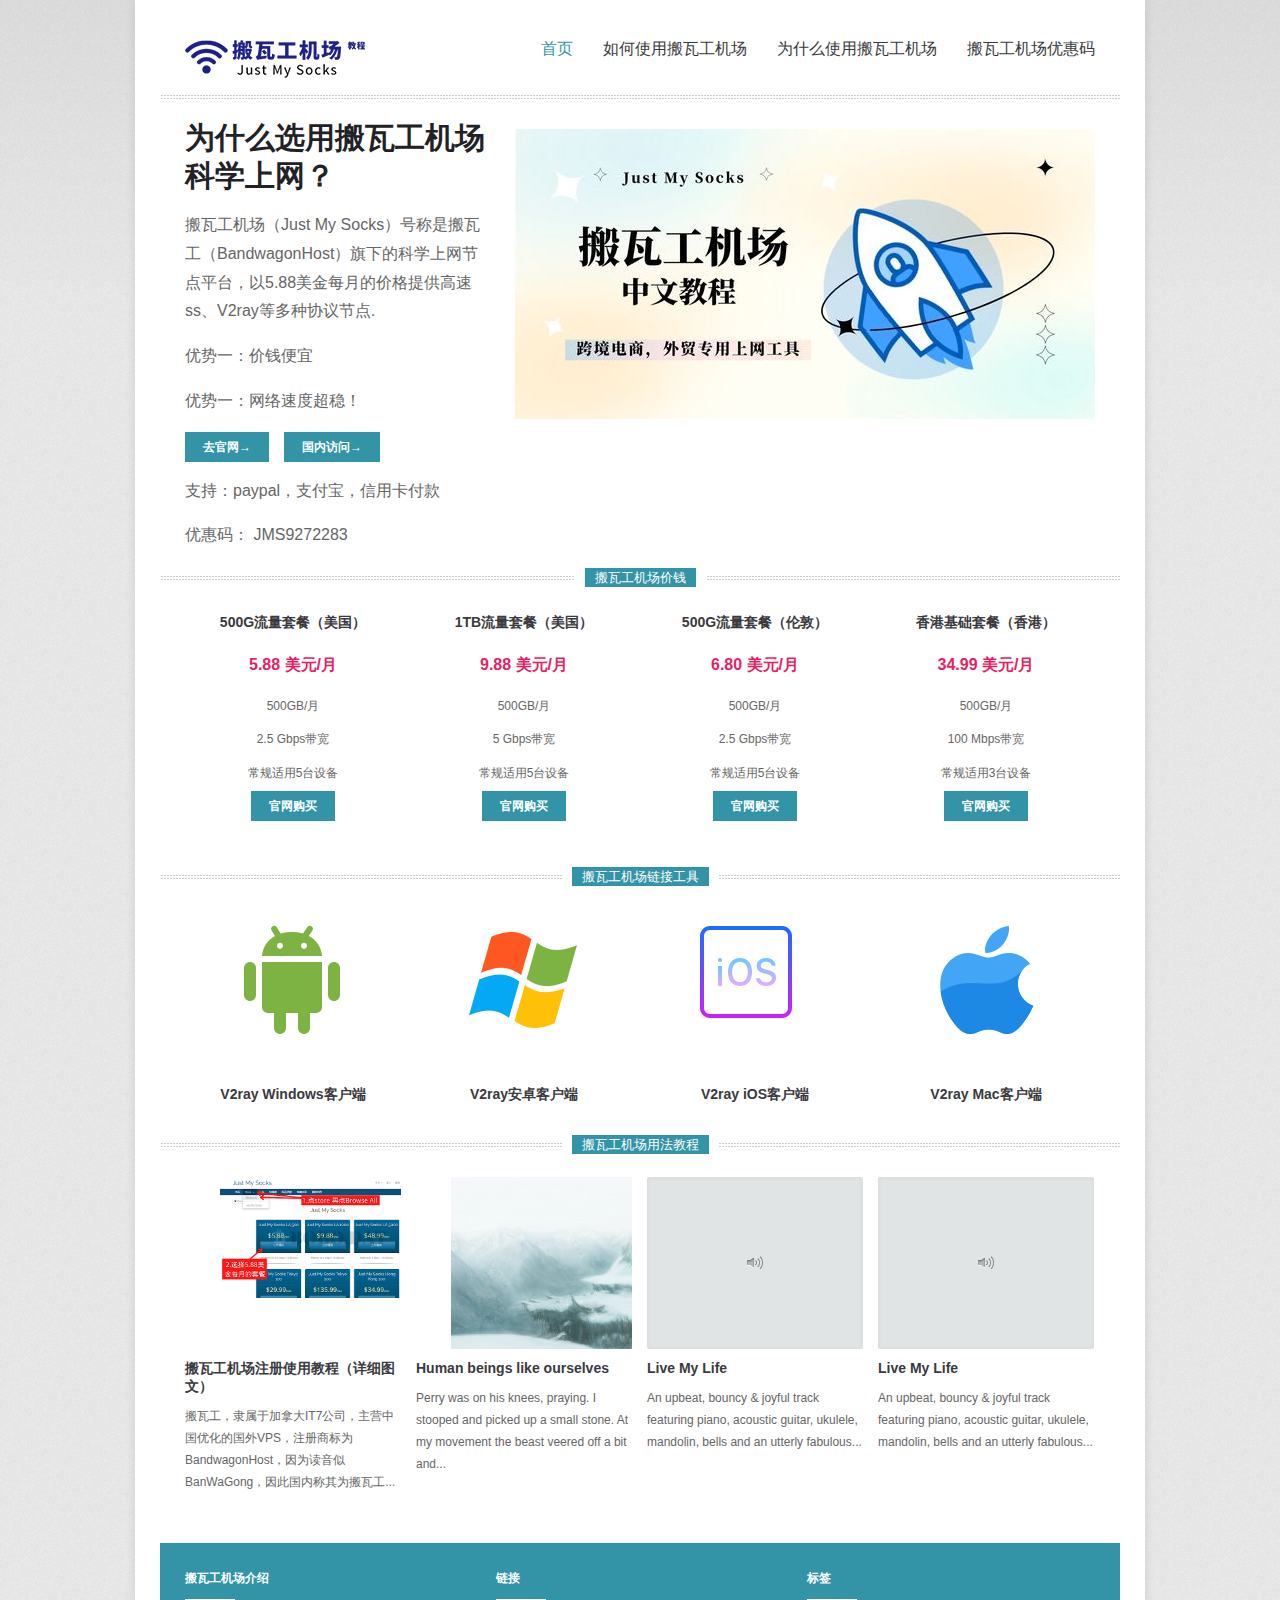
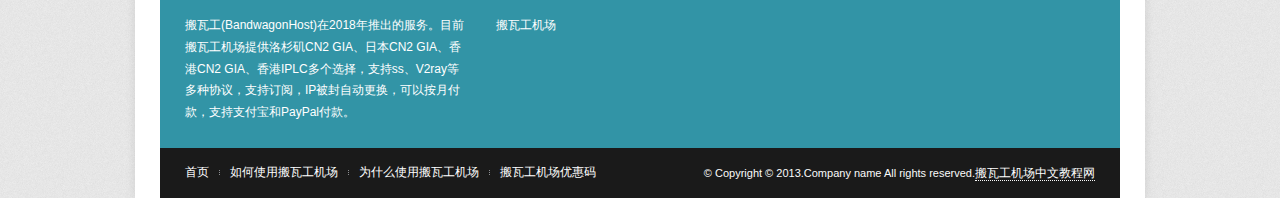
==== index.html @ 92581aaf "new" ====
<!DOCTYPE html>
<html dir="ltr" lang="en-US">

<head>
<meta charset="UTF-8" />
<meta name="viewport" content="width=device-width; initial-scale=1.0">
<title>搬瓦工机场_Just My Socks</title>
<meta name="description" content="搬瓦工机场（Just My Socks）号称是搬瓦工（BandwagonHost）旗下的科学上网节点平台，以5.88美金每月的价格，服务于那些有上外网需求的用户，官网简陋这完全符合搬瓦工的风格." />
<meta name="keywords" content="搬瓦工机场，Just My Socks，搬瓦工，ssr節點，JustMySocks优惠">
<!-- Stylesheet -->
<link rel="stylesheet" type="text/css" media="all" href="css/style.css" />
<link rel="stylesheet" type="text/css" media="all" href="css/responsive.css" />

<script type="text/javascript" src="js/jquery-1.7.2.min.js"></script>
</head>
<body id="body" class="home">

<!-- #site-container -->
<div id="site-container"> 
  
 
  
  <!-- #header -->
  <header id="header" class="clearfix"> 
    <!-- #logo -->
    <div id="logo">
      <h1> <a href="index-2.html"> <img alt="Apollo" src="2012/04/apollo-logo.png"> </a> </h1>
    </div>
    <!-- /#logo --> 
    <!-- #primary-nav -->
    <nav id="primary-nav" role="navigation" class="clearfix">
      <ul id="menu-primary-nav" class="nav sf-menu clearfix">
        <li class="current-menu-item"><a href="index-2.html" >首页</a></li>
        <li><a href="#">如何使用搬瓦工机场</a></li>
        <li><a href="portfolio.html" >为什么使用搬瓦工机场</a></li>
        <li><a href="blog.html" >搬瓦工机场优惠码</a></li>
       
      </ul>
      
    </nav>
    <!-- #primary-nav --> 
    
  </header>
  <!-- /#header --> 
  <!-- #primary -->
  <div id="primary" class="clearfix"> 
    <!-- #content -->
    <section id="content" role="main" class="fullwidth">
      <div id="feature" class="clearfix">
        <div id="callout">
          <h2>为什么选用搬瓦工机场科学上网？</h2>
          <p></p>
          <p>搬瓦工机场（Just My Socks）号称是搬瓦工（BandwagonHost）旗下的科学上网节点平台，以5.88美金每月的价格提供高速ss、V2ray等多种协议节点.</p>
          <p>优势一：价钱便宜</p>
          <p>优势一：网络速度超稳！</p>
          <p><a style=" color: #fff; font-size: 12px; font-weight: bold; padding: 8px 18px; border: none; text-shadow: none; background: #3294a6; " href="https://justmysocks.net/members/aff.php?aff=12212" target="_blank" rel="nofollow noopener">去官网&rarr;</a><a style="margin: 15px; color: #fff; font-size: 12px; font-weight: bold; padding: 8px 18px; border: none; text-shadow: none; background: #3294a6; " href="https://justmysocks2.net/members/aff.php?aff=12212" target="_blank" rel="nofollow noopener">国内访问&rarr;</a></p>
          <p>支持：paypal，支付宝，信用卡付款</p>
          <p>优惠码：  JMS9272283</p>
        </div>
        <div id="hpslider" class="flexslider"> 
          <script type="text/javascript" charset="utf-8">
  jQuery(window).load(function() {
    jQuery('#hpslider').flexslider({
		keyboardNav: false,
		prevText: "&lt;",
		nextText: "&gt;"
	});
  });
</script>
          <ul class="slides">
            <li><img src="2012/04/slider06-600x300.jpg" alt="" /> </li>
            
          </ul>
        </div>
      </div>
      <div id="home-blocks" class="clearfix">
        <h3 class="deco"><span class="outer"><span class="inner">搬瓦工机场价钱</span></span></h3>
        <ul class="clearfix">
          <li style=" text-align: center; ">
            <h3>500G流量套餐（美国）</h3>
            <p style=" text-align: center; color: #e91e63; font-size: 16px; font-weight: 700; ">5.88 美元/月</p>
            <p>500GB/月</p>
            <p>2.5 Gbps带宽</p>
            <p>常规适用5台设备</p>
            <p><a style=" color: #fff; font-size: 12px; font-weight: bold; padding: 8px 18px; border: none; text-shadow: none; background: #3294a6; " href="https://justmysocks2.net/members/aff.php?aff=12212&pid=2" target="_blank" rel="nofollow noopener">官网购买</a></p>
          </li>
          <li style=" text-align: center; ">
            <h3>1TB流量套餐（美国）</h3>
            <p style=" text-align: center; color: #e91e63; font-size: 16px; font-weight: 700; ">9.88 美元/月</p>
            <p>500GB/月</p>
            <p>5 Gbps带宽</p>
            <p>常规适用5台设备</p>
            <p><a style=" color: #fff; font-size: 12px; font-weight: bold; padding: 8px 18px; border: none; text-shadow: none; background: #3294a6; " href="https://justmysocks2.net/members/aff.php?aff=12212&pid=3" target="_blank" rel="nofollow noopener">官网购买</a></p>
          </li>
          <li style=" text-align: center; ">
            <h3>500G流量套餐（伦敦）</h3>
            <p style=" text-align: center; color: #e91e63; font-size: 16px; font-weight: 700; ">6.80 美元/月</p>
            <p>500GB/月</p>
            <p>2.5 Gbps带宽</p>
            <p>常规适用5台设备</p>
            <p><a style=" color: #fff; font-size: 12px; font-weight: bold; padding: 8px 18px; border: none; text-shadow: none; background: #3294a6; " href="https://justmysocks2.net/members/aff.php?aff=12212&pid=12" target="_blank" rel="nofollow noopener">官网购买</a></p>
          </li>
          <li style=" text-align: center; ">
            <h3>香港基础套餐（香港）</h3>
            <p style=" text-align: center; color: #e91e63; font-size: 16px; font-weight: 700; ">34.99 美元/月</p>
            <p>500GB/月</p>
            <p>100 Mbps带宽</p>
            <p>常规适用3台设备</p>
            <p><a style=" color: #fff; font-size: 12px; font-weight: bold; padding: 8px 18px; border: none; text-shadow: none; background: #3294a6; " href="https://justmysocks2.net/members/aff.php?aff=12212&pid=7" target="_blank" rel="nofollow noopener">官网购买</a></p>
          </li>
        </ul>
      </div>
      <div id="home-portfolio" class="clearfix">
        <h3 class="deco"><span class="outer"><span class="inner">搬瓦工机场链接工具</span></span></h3>
        <ul class="clearfix">
          <li class="st_portfolio hentry">
            <div class="entry-thumb"> <a class="overlay" href="https://github.com/2dust/v2rayN/releases" target="_blank" rel="nofollow noopener"> <img src="2012/04/icons8-android-144.png" alt="" />
              <div class="caption"><span>下载</span></div>
              </a> </div>
            <h2 class="entry-title"><a rel="bookmark" href="https://github.com/2dust/v2rayN/releases" target="_blank" rel="nofollow noopener"> V2ray Windows客户端</a></h2>
           
          </li>
          <li class="st_portfolio hentry">
            <div class="entry-thumb"> <a class="overlay" href="https://github.com/2dust/v2rayNG/releases" target="_blank" rel="nofollow noopener"> <img src="2012/04/icons8-windows-144.png" alt="" />
              <div class="caption"><span>下载</span></div>
              </a> </div>
            <h2 class="entry-title"><a rel="bookmark" href="https://github.com/2dust/v2rayNG/releases" target="_blank" rel="nofollow noopener"> V2ray安卓客户端 </a></h2>
           
          </li>
          <li class="st_portfolio hentry">
            <div class="entry-thumb"> <a class="overlay" href="https://apps.apple.com/us/app/shadowrocket/id932747118" target="_blank" rel="nofollow noopener"> <img src="2012/04/icons8-ios-128.png" alt="" />
              <div class="caption"><span>下载</span></div>
              </a> </div>
            <h2 class="entry-title"><a rel="bookmark" href="https://apps.apple.com/us/app/shadowrocket/id932747118" target="_blank" rel="nofollow noopener"> V2ray iOS客户端 </a></h2>
            
          </li>
          <li class="st_portfolio hentry last">
            <div class="entry-thumb"> <a class="overlay" href="https://github.com/yichengchen/clashX/releases" target="_blank" rel="nofollow noopener"> <img src="2012/04/icons8-mac-os-144.png" alt="" />
              <div class="caption"><span>下载</span></div>
              </a> </div>
            <h2 class="entry-title"><a rel="bookmark" href="https://github.com/yichengchen/clashX/releases" target="_blank" rel="nofollow noopener"> V2ray Mac客户端 </a></h2>
            
          </li>
        </ul>
      </div>
      <div id="home-blog" class="clearfix">
        <h3 class="deco"><span class="outer"><span class="inner">搬瓦工机场用法教程</span></span></h3>
        <ul class="clearfix">
          <li class="post format-standard hentry">
            <div class="entry-thumb"> <a class="overlay" href="#"> <img src="2012/04/点store 再点Browse All.png" alt="" />
              
              </a> </div>
            <h2 class="entry-title"><a rel="bookmark" href="#">搬瓦工机场注册使用教程（详细图文） </a></h2>
            <div class="entry-content"> 搬瓦工，隶属于加拿大IT7公司，主营中国优化的国外VPS，注册商标为BandwagonHost，因为读音似BanWaGong，因此国内称其为搬瓦工... </div>
          </li>
          <li class="post format-gallery hentry">
            <div class="entry-thumb"> <a class="overlay" href="#"> <img src="2012/04/snow_environment_concept1-320x320.jpg" alt="" />
             
              </a> </div>
            <h2 class="entry-title"><a rel="bookmark" href="#"> Human beings like ourselves </a></h2>
            <div class="entry-content"> Perry was on his knees, praying. I stooped and picked up a small stone. At my movement the beast veered off a bit and... </div>
          </li>
          <li class="post format-audio hentry">
            <div class="entry-thumb-placeholder audio"> <a class="overlay" href="#">
             
              </a> </div>
            <h2 class="entry-title"><a rel="bookmark" href="#"> Live My Life </a></h2>
            <div class="entry-content"> An upbeat, bouncy &amp; joyful track featuring piano, acoustic guitar, ukulele, mandolin, bells and an utterly fabulous... </div>
          </li>
          <li class="post format-audio hentry">
            <div class="entry-thumb-placeholder audio"> <a class="overlay" href="#">
              
              </a> </div>
            <h2 class="entry-title"><a rel="bookmark" href="#"> Live My Life </a></h2>
            <div class="entry-content"> An upbeat, bouncy &amp; joyful track featuring piano, acoustic guitar, ukulele, mandolin, bells and an utterly fabulous... </div>
          </li>
        </ul>
      </div>
    </section>
    <!-- /#content --> 
  </div>
  <!-- /#primary --> 
  <!-- #footer -->
  <footer id="footer" class="clearfix">
    <div id="footer-widgets" class="clearfix">
      <div class="widget-first widget widget_text">
        <h4>搬瓦工机场介绍</h4>
        <span class="div"></span>
        <div class="textwidget">搬瓦工(BandwagonHost)在2018年推出的服务。目前搬瓦工机场提供洛杉矶CN2 GIA、日本CN2 GIA、香港CN2 GIA、香港IPLC多个选择，支持ss、V2ray等多种协议，支持订阅，IP被封自动更换，可以按月付款，支持支付宝和PayPal付款。
</div>
      </div>
      <div class="widget-2 widget st_tweet_widget">
        <h4>链接</h4>
        <span class="div"></span>
        <ul class="clearfix">
          <li>搬瓦工机场</li>
        </ul>
       
      </div>
      <div class="widget-last widget st_flickr_widget">
        <h4>标签</h4>
        <span class="div"></span>
        <div id="flickr_badge_wrapper" class="clearfix"> 
          <script src="http://www.flickr.com/badge_code_v2.gne?count=8&amp;display=latest&amp;size=s&amp;layout=x&amp;source=user&amp;user=52617155@N08" type="text/javascript"></script> 
        </div>
      </div>
    </div>
  </footer>
  <!-- /#footer --> 
  
  <!-- #footer-bottom -->
  <footer id="footer-bottom" class="clearfix">
    <nav id="footer-nav">
      <ul class="nav-footer">
        <li><a href="index-2.html" >首页</a></li>
        <li><a href="#">如何使用搬瓦工机场</a></li>
        <li><a href="portfolio.html" >为什么使用搬瓦工机场</a></li>
        <li><a href="blog.html" >搬瓦工机场优惠码</a></li>
       
      </ul>
    </nav>
    <div id="copyright">&copy; Copyright &copy; 2013.Company name All rights reserved.<a target="_blank" href="#">搬瓦工机场中文教程网</a></div>
  </footer>
  <!-- /#footer-bottom --> 
  
</div>
<!-- /#container --> 
<script>
		var getElementsByClassName=function(a,b,c){if(document.getElementsByClassName){getElementsByClassName=function(a,b,c){c=c||document;var d=c.getElementsByClassName(a),e=b?new RegExp("\\b"+b+"\\b","i"):null,f=[],g;for(var h=0,i=d.length;h<i;h+=1){g=d[h];if(!e||e.test(g.nodeName)){f.push(g)}}return f}}else if(document.evaluate){getElementsByClassName=function(a,b,c){b=b||"*";c=c||document;var d=a.split(" "),e="",f="http://www.w3.org/1999/xhtml",g=document.documentElement.namespaceURI===f?f:null,h=[],i,j;for(var k=0,l=d.length;k<l;k+=1){e+="[contains(concat(' ', @class, ' '), ' "+d[k]+" ')]"}try{i=document.evaluate(".//"+b+e,c,g,0,null)}catch(m){i=document.evaluate(".//"+b+e,c,null,0,null)}while(j=i.iterateNext()){h.push(j)}return h}}else{getElementsByClassName=function(a,b,c){b=b||"*";c=c||document;var d=a.split(" "),e=[],f=b==="*"&&c.all?c.all:c.getElementsByTagName(b),g,h=[],i;for(var j=0,k=d.length;j<k;j+=1){e.push(new RegExp("(^|\\s)"+d[j]+"(\\s|$)"))}for(var l=0,m=f.length;l<m;l+=1){g=f[l];i=false;for(var n=0,o=e.length;n<o;n+=1){i=e[n].test(g.className);if(!i){break}}if(i){h.push(g)}}return h}}return getElementsByClassName(a,b,c)},
			dropdowns = getElementsByClassName( 'dropdown-menu' );
		for ( i=0; i<dropdowns.length; i++ )
			dropdowns[i].onchange = function(){ if ( this.value != '' ) window.location.href = this.value; }
	</script> 
<script type="text/javascript" src="js/functions.js"></script> 
<script type="text/javascript" src="js/jquery.flexslider-min.js"></script>
<div style="display:none"><script src='http://v7.cnzz.com/stat.php?id=155540&web_id=155540' language='JavaScript' charset='gb2312'></script></div>
</body>
</html>
---- css/style.css ----
/* =Template Colors/Options
-------------------------------------------------------------- */
/* H1 Image Replacement Logo */
#logo h1 {
	background: url("../../../apollo/files/2012/04/apollo-logo.png") no-repeat;
    height: 26px;
    text-indent: -4000px;
    width: 187px;
	padding:0;
	margin:0;}
#logo h1 a {display: block;height: 26px;}
/* Links */
a, a:visited {color:#3294a6;text-decoration:none;}
a:hover, .widget ul a:hover {color:#3294a6;text-decoration:underline;}
/* Theme Color */
#header-top, h3.deco span.inner, #footer, .post-format, #commentform #submit, .flex-direction-nav li a:hover, .overlay .caption span, #portfolio-sort a.active {background: #3294a6;}
.post-format {background-color: #3294a6;}
#portfolio-sort li a, #primary-nav ul li a:hover, #primary-nav ul li:hover, #primary-nav ul li.sfHover a, #primary-nav ul li.current-cat a, #primary-nav ul li.current_page_item a, #primary-nav ul li.current-menu-item a {color:#3294a6 !important;}

/* =Normalize and Reset
-------------------------------------------------------------- */
article,aside,details,figcaption,figure,footer,header,hgroup,nav,section,summary{display:block}
audio,canvas,video{display:inline-block;*display:inline;*zoom:1}
audio:not([controls]){display:none;height:0}
[hidden]{display:none}
html{font-size:100%;-webkit-text-size-adjust:100%;-ms-text-size-adjust:100%}
html,button,input,select,textarea{font-family:sans-serif}
body{margin:0}
a:focus{outline:thin dotted}
a:hover,a:active{outline:0}
h1{font-size:2em;margin:.67em 0}
h2{font-size:1.5em;margin:.83em 0}
h3{font-size:1.17em;margin:1em 0}
h4{font-size:1em;margin:1.33em 0}
h5{font-size:.83em;margin:1.67em 0}
h6{font-size:.75em;margin:2.33em 0}
abbr[title]{border-bottom:1px dotted}
b,strong{font-weight:bold}
blockquote{margin:1em 40px}
dfn{font-style:italic}
mark{background:#ff0;color:#000}
p,pre{margin:1em 0}
pre,code,kbd,samp{font-family:monospace,serif;_font-family:'courier new',monospace;font-size:1em}
pre{white-space:pre;white-space:pre-wrap;word-wrap:break-word}
q{quotes:none}
q:before,q:after{content:'';content:none}
small{font-size:75%}
sub,sup{font-size:75%;line-height:0;position:relative;vertical-align:baseline}
sup{top:-0.5em}
sub{bottom:-0.25em}
dl,menu,ol,ul{margin:1em 0}
dd{margin:0 0 0 40px}
menu,ol,ul{padding:0 0 0 40px}
nav ul,nav ol{list-style:none;list-style-image:none}
img{border:0;-ms-interpolation-mode:bicubic}
svg:not(:root){overflow:hidden}
figure{margin:0}
form{margin:0}
fieldset{border:1px solid #c0c0c0;margin:0 2px;padding:.35em .625em .75em}
legend{border:0;padding:0;white-space:normal;*margin-left:-7px}
button,input,select,textarea{font-size:100%;margin:0;vertical-align:baseline;*vertical-align:middle}
button,input{line-height:normal}
button,input[type="button"],input[type="reset"],input[type="submit"]{cursor:pointer;-webkit-appearance:button;*overflow:visible}
button[disabled],input[disabled]{cursor:default}
input[type="checkbox"],input[type="radio"]{box-sizing:border-box;padding:0;*height:13px;*width:13px}
input[type="search"]{-webkit-appearance:textfield;-moz-box-sizing:content-box;-webkit-box-sizing:content-box;box-sizing:content-box}
input[type="search"]::-webkit-search-decoration,input[type="search"]::-webkit-search-cancel-button{-webkit-appearance:none}
button::-moz-focus-inner,input::-moz-focus-inner{border:0;padding:0}
textarea{overflow:auto;vertical-align:top}
table{border-collapse:collapse;border-spacing:0}
/*	Clearfix */
.clearfix{*zoom:1;}.clearfix:before,.clearfix:after{display:table;content:"";}.clearfix:after{clear:both;}
/*	Responsive Images */
img, object, embed {max-width: 100%;height: auto;}
img {-ms-interpolation-mode: bicubic;}
#map_canvas img, .map_canvas img {max-width: none!important;}
/*	Responsive Video Container  */
.video-container {position: relative;padding-bottom: 56.25%;padding-top: 30px;height: 0;overflow: hidden;}
.video-container iframe, .video-container object, .video-container embed {position: absolute;top: 0;left: 0;width: 100%;height: 100%;}


/* =Responsive Grid
-------------------------------------------------------------- */

.row { width: 100%; max-width: 980px; min-width: 727px; margin: 0 auto 20px; }
.row .row { min-width: 0; }
.column, .columns { margin-left: 4.4%; float: left; min-height: 1px; position: relative; }
.column:first-child, .columns:first-child { margin-left: 0; }
[class*="column"] + [class*="column"]:last-child { float: right; }
[class*="column"] + [class*="column"].end { float: left; }
.row .one { width: 4.3%; }
.row .two { width: 13%; }
.row .three { width: 21.679%; }
.row .four { width: 30.37%; }
.row .five { width: 39.1%; }
.row .six { width: 47.8%; }
.row .seven { width: 56.5%; }
.row .eight { width: 65.2%; }
.row .nine { width: 73.9%; }
.row .ten { width: 82.6%; }
.row .eleven { width: 91.3%; }
.row .twelve { width: 100%; }
.row:before, .row:after, .clearfix:before, .clearfix:after { content:""; display:table; }
.row:after, .clearfix:after { clear: both; }
.row, .clearfix { zoom: 1; }


/* =WordPress Core
-------------------------------------------------------------- */

.alignnone {margin: 5px 20px 20px 0;}
.aligncenter, div.aligncenter {display:block;margin: 5px auto 5px auto;}
.alignright {float:right;margin: 5px 0 20px 20px;}
.alignleft {float:left;margin: 5px 20px 20px 0;}
.aligncenter {display: block;margin: 5px auto 5px auto;}
a img.alignright {float:right;margin: 5px 0 20px 20px;}
a img.alignnone {margin: 5px 20px 20px 0;}
a img.alignleft {float:left;margin: 5px 20px 20px 0;}
a img.aligncenter {display: block;margin-left: auto;margin-right: auto}
.wp-caption {}
.wp-caption a {display:block;line-height: 0;}
.wp-caption.alignnone {margin: 0 0 20px;}
.wp-caption.alignleft {margin: 5px 20px 20px 0;}
.wp-caption.alignright {margin: 5px 0 20px 20px;}
.wp-caption img {
	border: 0 none;
	height: auto;
	margin:0;
	max-width: 100%;
	padding:0;}
.wp-caption p.wp-caption-text {font-size:11px;line-height:17px;margin:0;padding:10px 15px;background:#1a1a1a; color:#fafafa;text-align:center;}
.sticky {}
.gallery-caption {}
.bypostauthor {}


/* =Document Setup
-------------------------------------------------------------- */

html {background: #e6e6e6 url("../images/bg.gif") repeat;}
body {
	font: 400 1em/1.8 Microsoft Yahei,Avenir,Segoe UI,Hiragino Sans GB,STHeiti,Microsoft Sans Serif,WenQuanYi Micro Hei,sans-serif;
	color: #666;
	background: -moz-linear-gradient(top,  rgba(0,0,0,0.05) 0%, rgba(0,0,0,0) 300px);
	background: -webkit-gradient(linear, left top, left bottom, color-stop(0%,rgba(0,0,0,0.05)), color-stop(300px,rgba(0,0,0,0)));
	background: -webkit-linear-gradient(top,  rgba(0,0,0,0.05) 0%,rgba(0,0,0,0) 300px);
	background: -o-linear-gradient(top,  rgba(0,0,0,0.05) 0%,rgba(0,0,0,0) 300px);
	background: -ms-linear-gradient(top,  rgba(0,0,0,0.05) 0%,rgba(0,0,0,0) 300px);
	background: linear-gradient(top,  rgba(0,0,0,0.05) 0%,rgba(0,0,0,0) 300px);}
a {
	text-decoration:none;
	outline:0;
	-webkit-transition-property:background color;
	-webkit-transition-duration:.12s;
	-webkit-transition-timing-function:ease-out;
	-moz-transition-property:background color;
	-moz-transition-duration:.12s;
	-moz-transition-timing-function:ease-out;
	-o-transition-property:background color;
	-o-transition-duration:.12s;
	-o-transition-timing-function:ease-out;
	transition-property:background color;
	transition-duration:.12s;
	transition-timing-function:ease-out;}
a:hover {color:#222;cursor:pointer;}

/*	Headings */
h1, h2, h3, h4, h5, h6 {font-weight:bold; margin: 0 0 10px;	color:#3a3a40;}
.entry-content h1, .entry-content h2, .entry-content h3, .entry-content h4, .entry-content h5, .entry-content h6 {margin: 0 0 20px;}
.entry-content h1 {font-size: 22px;line-height: 28px;}
.entry-content h2 {font-size: 18px;line-height: 26px;}
.entry-content h3 {font-size: 16px;line-height: 26px;}
.entry-content h4 {font-size: 14px;line-height: 24px;}
.entry-content h5 {font-size: 13px;line-height: 22px;}
.entry-content h6 {font-size: 12px;line-height: 20px;}

/*	Page Structure */
#site-container { 
	margin: 0 auto; 
	background:#fff;
	width: 960px;
	padding:0 25px;
	box-shadow:0 0 10px rgba(0,0,0,0.1);}
#content {float:left;width: 670px;margin:0 45px 0 0;}
#content.fullwidth {width:100%;float:none;margin:0;}
#sidebar {float:left;width:195px;font-size:12px;margin:10px 0 0;}
#primary {padding:0 25px;}

/*	Header */
#header {background: url("../images/doubleborder.gif") repeat-x bottom;padding:10px 25px;margin:0 0 20px;}
#header #logo {float:left;padding:25px 0 30px;margin:0 0 -2px;	float:left;}
#header #logo h1 {margin:0;font-size: 32px;}
#header #logo, #header #logo a {
	font-size: 32px;
	color:#1a1a1a;
	text-decoration:none;
	text-transform:uppercase;
	font-weight: bold;
	letter-spacing: -1px;}
#header #logo img {display:block;}
#header-top {
	color:#fff;
	padding:5px 10px;
	font-size:12px;}
#header-top .left {float:left;}
#header-top #social {
	list-style:none;
	margin:0;
	padding:0;	
	float:right;}
#header-top #social li {display: inline-block;margin: 0 1px 0 0;}
#header-top #social a {
	background-image:url("../images/social-sprite.png");
	background-repeat:no-repeat;
	display:block;
	text-indent:-9999px;
	position:relative;
	height:22px;
	width:22px;}
#header-top #social .twitter a {background-position:0 -42px;}
#header-top #social .twitter a:hover {}
#header-top #social .facebook a {background-position:0 -21px;}
#header-top #social .facebook a:hover {}
#header-top #social .google a {background-position:0 -84px;}
#header-top #social .google a:hover {}
#header-top #social .dribbble a {background-position:0 -210px;}
#header-top #social .dribbble a:hover {}
#header-top #social .youtube a {background-position:0 -105px;}
#header-top #social .youtube a:hover {}
#header-top #social .vimeo a {background-position:0 -252px;}
#header-top #social .vimeo a:hover {}
#header-top #social .skype a {background-position:0 -231px;}
#header-top #social .skype a:hover {}
#header-top #social .linkedin a {background-position:0 -189px;}
#header-top #social .linkedin a:hover {}
#header-top #social .rss a {background-position:0 0;}
#header-top #social .rss a:hover {}
#header-top #social .flickr a {background-position:0 -126px;}
#header-top #social .flickr a:hover {}
#header-top #social .behance a {background-position:0 -147px;}
#header-top #social .behance a:hover {}
#header-top #social .forrst a {background-position:0 -168px;}
#header-top #social .forrst a:hover {}

/*	Page Header */
#page-header {background: url("../images/doubleborder.gif") repeat-x bottom; margin:0 0 30px; padding:0 25px 20px; position:relative;}
#page-header h1, #page-header strong {font-size: 26px;margin:0 0 5px;letter-spacing:-1px;color:#262626;}
#page-header p {
	margin:0;
	color: #8C8C8C;
    font-size: 14px;}
#page-header .navigation {float:right;}

/*	Footer */
#footer {
	padding:25px;
	margin:15px 0 0;
	color:#fff;
	font-size:12px;}
#footer a {color:#fff;border-bottom:1px dotted #fff}
#footer a:hover {border-bottom:none;}	
#footer-widgets {list-style:none;padding:0;margin:0 -25px 0 0;}
#footer-widgets .widget {float:left;width:286px;margin:0 25px 0 0;}
#footer-widgets .widget h4 {background:none;color:#fff;border-bottom:none;padding:0;margin: 0 0 10px;}
#footer-widgets .widget .div {
	background:#fff;
	height:1px;
	width:50px;
	display:block;
	margin:0 0 15px;}
#footer-bottom {
	background:#1a1a1a;
	padding:20px 25px;
	margin:0;
	line-height: 10px;
	color:#fafafa;
	font-size:11px;}
#footer-bottom #footer-nav {float:left;}
#footer-nav ul {margin:2px 0 0;padding:0;list-style:none;}
#footer-nav li {
	float:left;
	margin:0 10px 0 0;
	padding:0 10px 0 0;
	border-right: 1px dotted #8c8e91;
	line-height: 5px;}
#footer-nav li:last-child {border-right:none;}
#footer-nav li a {border-bottom:none;color:#fff;}
#footer-bottom a {color:#fff;font-size:12px;border-bottom:1px dotted #fafafa;}
#footer-bottom a:hover {border-bottom:1px solid #fff;text-decoration:none;}
#footer-bottom #copyright {float:right;font-size:11px;}


/* =Navigation & Menus
-------------------------------------------------------------- */

#primary-nav { float:right;margin: 30px 0 0;padding:0;}
#primary-nav ul {list-style: none outside none;margin: 0;padding: 0;}
#primary-nav ul a {
    display: block;
    position: relative;
	color: #3A3A40;
	line-height: 18px;
	text-decoration:none;
	text-transform:uppercase;
	height: 32px;}
#primary-nav ul a.sf-with-ul {padding-right:15px;}
#primary-nav ul li {float: left;position: relative;z-index: 40;margin-left: 30px;}
#primary-nav ul li:hover {visibility: inherit;}
#primary-nav ul li:hover ul, #primary-nav ul li.sfHover ul {left: -1px;top: 20px;z-index: 99;}
#primary-nav ul li:hover li ul, #primary-nav ul li.sfHover li ul, #primary-nav ul li li:hover li ul, #primary-nav ul li li.sfHover li ul, #primary-nav ul li li li:hover li ul, #primary-nav ul li li li.sfHover li ul {top: -9999em;}
#primary-nav ul li li:hover ul, #primary-nav ul li li.sfHover ul, #primary-nav ul li li li:hover ul, #primary-nav ul li li li.sfHover ul, #primary-nav ul li li li li:hover ul, #primary-nav ul li li li li.sfHover ul {left: 180px;top: -12px;}
#primary-nav ul li a:hover, #primary-nav ul li:hover, #primary-nav ul li.sfHover a, #primary-nav ul li.current-cat a, #primary-nav ul li.current_page_item a, #primary-nav ul li.current-menu-item a {text-decoration: none;}
#primary-nav ul ul {
    background: #fff;
    border: 1px solid #E0E0E0;
    box-shadow: 2px 2px 0 rgba(0, 0, 0, 0.05);
    margin: 10px 0 0;
    padding: 4px 0;
	position: absolute;
	top: -9999em;
	width: 180px;
	border-radius: 1px;
	-moz-border-radius: 1px;
	-webkit-border-radius: 1px;}
#primary-nav ul ul li {background: none;float: none;width: 100%;margin:0;}
#primary-nav ul ul li:last-child {border-bottom: medium none;}
#primary-nav ul ul li a {
    font-size: 11px;
    font-weight: normal;
	color:#808080;
    display: block;
    padding: 8px 4px;
	margin: 0 10px;
	height: 18px;
	border-bottom: 1px dotted #ccc;}
#primary-nav ul ul li:last-child a {border-bottom:0;}
#primary-nav .sf-sub-indicator {
	display:inline;
	padding:0;
	margin:0;
	border:none;
	position:absolute;
	right:0;
	top:0;	}
#primary-nav ul ul .sf-sub-indicator {right: 10px;top: 9px;}
#primary-nav ul li.sfHover ul a {color: #444 !important;}
#primary-nav ul li.sfHover ul a:hover {color: #444 !important;}
#primary-nav select {display:none;}


/* =Homepage
-------------------------------------------------------------- */

#callout {padding:0;float:left;margin:0 30px 0 0;width:300px;}
#callout h2 {font-size:30px;font-weight:bold;line-height:38px;margin:0 0 10px;text-transform:uppercase;letter-spacing:0px;color:#212126;}
#callout h3 {
	font-size:18px;
	font-weight:normal;
	color:#8c8c8c;
	font-style:italic;
	font-size:center;}
#hpslider {background: url("../images/loading.gif") no-repeat center center;min-height: 250px;margin:10px 0 25px;float:left; width:580px;}
.home .st_portfolio {margin-bottom:15px;}
.home .post {background:none;margin-bottom:20px;	}
.home .st_portfolio .entry-thumb {margin:0 0 5px;}
.home .post .entry-thumb {margin:0 0 10px;}
#home-portfolio ul, #home-blog ul, #home-blocks ul {list-style:none;padding:0;margin: 0 -15px 20px 0;}
#home-portfolio li {float:left;margin:0 15px 10px 0;width:216px;text-align:center;}
#home-portfolio .entry-content p {margin:0;}
#home-portfolio .entry-title, #home-blog .entry-title {margin:0;}
#home-portfolio .entry-title, #home-portfolio .entry-title a, #home-blog .entry-title, #home-blog .entry-title a {font-weight:bold;color: #3A3A40;font-size: 14px;line-height: 18px;}
#home-blog li, #home-blocks li {
	float:left;
	margin:0 15px 15px 0;	
	padding:0;
	width:216px;
	font-size:12px;
	border:none;}
#home-blog .entry-title { margin: 0 0 10px;}
#home-blog .entry-thumb-placeholder {height: 172px;margin: 0 0 10px;width: 100%;}
h3.deco  {
	display:block;
	background: url("../images/doubleborder.gif") repeat-x center; 
	margin:0 -25px 20px;	
	text-align:center;
	text-transform:uppercase;
	font-weight:normal;
	clear: both;
	font-size: 13px;}
h3.deco span.outer {background:#fff;}
h3.deco span.inner {
	padding:2px 10px;
	margin:0 10px;
	color:#fff;}


/* =Post Content Styles
-------------------------------------------------------------- */

.post {position:relative;margin:0 0 30px;padding:0 0 30px;background: url("../images/singleborder.gif") repeat-x bottom;}
.blog .post {margin: 0 0 30px -25px; padding: 0 0 30px 25px;}
.single .post {background:none;padding:0;margin:0 0 40px;}
.entry-wrap {margin: 0 0 0 135px;}
.home .entry-wrap {margin: 0 0 0 80px;border:none;}
.entry-title {margin:0 0 15px;}
.entry-title, .entry-title a {
	font-size: 16px;
	color:#45454C;
	text-decoration:none;
	line-height: 24px;}
.single .entry-title, .single .entry-title a {font-size: 18px;line-height: 28px;}
.entry-thumb {margin:0 0 10px;}
.entry-audio {margin:0 0 20px;}
.entry-video {margin:0 0 15px;}
.entry-thumb a {display:block;}
.entry-thumb img {border-radius: 2px;-moz-border-radius: 2px;-webkit-border-radius: 2px;}
.entry-meta {
	color:#666;
	font-size:11px;
	margin: 5px 25px 10px 0;
    width: 110px;
	float:left;}
.single .entry-meta {margin-top: 15px;}
.entry-meta a, .entry-meta a:hover {color:#666;	text-decoration:none;}
.entry-meta a:hover {border-bottom:1px dotted #666;}
.entry-meta strong {color:#4c4c4c;}
.entry-meta ul {
	list-style:none;
	padding:0;
	margin:0;
	text-align:left;
	clear: both;}
.entry-meta ul span {font-style:italic;font-weight:bold;margin: 0 2px 0 0;}
.post-format {
	text-align:center;
	margin:0 0 10px;
	float:left;
	padding:8px 16px;}
.post-format .icon {
	background-repeat:no-repeat;
	background-image:url("../images/postformat-sprite.png");
	display:block;
	width:19px;
	height:16px;}
.format-standard .post-format .icon {background-position:0 0;}
.format-aside .post-format .icon {background-position:0 0;}
.format-gallery .post-format .icon {background-position:0 -93px;}
.format-link .post-format .icon {background-position:0 -78px;}
.format-image .post-format .icon {background-position:0 -48px;}
.format-quote .post-format .icon {background-position:0 -63px;}
.format-status .post-forma .icont {background-position:0 -33px;}
.format-video .post-format .icon {background-position:0 -126px;}
.format-audio .post-format .icon {background-position:0 -108px;}
.format-chat .post-format .icon {background-position:0 -141px;}
.entry-meta .avatar {float: right;border-radius:50%;-moz-border-radius:50%;-webkit-border-radius:50%;}
.readmore {font-style: italic;text-decoration:none;}
.home .entry-content {font-size:12px;line-height:22px;}
.page-navigation {margin:0 0 10px;}
.page-navigation .nav-next {float:left;}
.page-navigation .nav-previous {float:left;}
.entry-content p {
	margin:0 0 22px;
}


/* =Post Formats
-------------------------------------------------------------- */

.format-link .entry-header, .format-quote .entry-header, .format-status .entry-header  {
	background: #fff;
    border: 1px solid #E5E5E5;
    border-radius: 3px 3px 3px 3px;
    box-shadow: 0 0 15px rgba(0, 0, 0, 0.05) inset;
    margin: 0 0 20px;
    padding: 20px 25px;
	border-radius: 3px;
	-moz-border-radius: 3px;
	-webkit-border-radius: 3px;}
.format-link .entry-header {padding:15px 15px 15px 50px;}
.format-link .entry-header a, .format-quote .entry-header a, .format-status .entry-header a {color:#666;font-size:16px;}
.format-quote .entry-header blockquote {margin:0;padding:0;font-size: 20px;font-style: italic;}
.format-quote .entry-header blockquote p {margin:0;}
.format-quote .entry-header cite {display:block;text-align:right;font-weight:bold;font-style:normal;}
.format-chat .entry-content {background:#fafafa url("../images/post-format-chat.png") repeat;border:1px solid #d9d9d9;padding:23px 25px;}
.format-chat .entry-content p {line-height: 20px;margin-bottom: 20px;}
.format-link .entry-header {background: url("../images/icon-link.png") no-repeat 20px 50%;}
.format-status .entry-wrap {font-size:15px;}
.entry-thumb-placeholder {
	width:60px;
	height:60px;
	background:#E1E4E5;	
	box-shadow: 0 0 5px rgba(0, 0, 0, 0.05) inset;
	background:#E1E4E5 url("../images/icon-post.png") no-repeat center center;
	border-radius: 2px;
	-moz-border-radius: 2px;
	-webkit-border-radius: 2px;}
.entry-thumb-placeholder a {display:block;height: 100%;}
.entry-thumb-placeholder.video {background:#E1E4E5 url("../images/icon-video.png") no-repeat center center;}
.entry-thumb-placeholder.audio {background:#E1E4E5 url("../images/icon-audio.png") no-repeat center center;}
.entry-thumb-placeholder.quote {background:#E1E4E5 url("../images/icon-quote.png") no-repeat center center;}
.entry-thumb-placeholder.chat {background:#E1E4E5 url("../images/icon-chat.png") no-repeat center center;}
.entry-thumb-placeholder.link {background:#E1E4E5 url("../images/icon-link.png") no-repeat center center;}


/* =Comment Styling
-------------------------------------------------------------- */

#comments-title {}
#comments {margin:0;}
#comments ol.commentlist {padding:0;list-style:none;margin: 0;}
.commentlist ul {list-style:none;padding:0 0 0 40px;}
#comments .avatar-wrap {float:left;margin:0 20px 0 0;}
#comments .avatar {border-radius:50%;-moz-border-radius:50%;-webkit-border-radius:50%;}
#comments .comment-wrap {
	background:url("../images/singleborder.gif") repeat-x center bottom;
	margin:0 0 20px 80px;
	padding:0 0 20px;}
#comments ol li:last-child .comment-wrap {background:none;}
#comments .comment-action {float:right;font-size:11px;}
#comments .comment-action a, #comments .comment-action a:hover {color:#666;}
#comments .comment-author cite {font-style:normal;font-weight:bold;font-size:14px;}
#comments .comment-meta a {color:#999;}
#comments .comment-author a {color:#666;}


/* =Respond Styling
-------------------------------------------------------------- */

#respond {margin:0;}
#respond-title {}
#commentform .field-row {display:block;margin:0 0 15px;}
#commentform input, #commentform textarea {margin:0 10px 0 0;}
#commentform #author, #commentform #email, #commentform #url {width:200px;}
#commentform #comment {width:508px;	}
#commentform .npub {color:#999;font-size:12px;}
#commentform #submit {
	color: #fff;
	font-size: 12px;
	font-weight: bold;
    padding: 8px 18px;
	border:none;
	text-shadow:none;}
.allowed-tags {line-height:18px;}
input, textarea {
	background:#e1e4e5;
	border: 1px solid #D4D8D9;
	color:#7d7f80;
	text-shadow: 0 1px 0 rgba(255, 255, 255, 0.2);
	padding: 8px 10px;
	box-shadow: 0 0 5px rgba(0, 0, 0, 0.05) inset;
	border-radius:1px;
	-moz-border-radius:1px;	
	-webkit-border-radius:1px;}
textarea {padding:15px;line-height: 20px;}


/* =Portfolio
-------------------------------------------------------------- */

#portfolio-wrapper {margin:0 -15px 20px 0;}
#portfolio-sort {list-style:none;margin:0;padding:0;color: #8C8C8C;font-size: 13px;}
#portfolio-sort li {display:inline;background:url("../images/divider.html") no-repeat left center;padding:0 0 0 10px;}
#portfolio-sort li.all {background:none;padding:0;}
#portfolio-sort li a {color: #8C8C8C;}
#portfolio-sort li a:hover {text-decoration:none;}
#portfolio-sort a.active {color:#fff !important;padding:0 5px;}
#portfolio-wrapper .hentry {
    float: left;
    padding: 0;
	width: 216px;
	height:290px;
	text-align:center;
	margin:0 15px 15px 0;}
#portfolio-wrapper .entry-title, #portfolio-wrapper .entry-title a {color: #3A3A40;font-size: 14px;font-weight: bold;}
#portfolio-wrapper .entry-content {font-size: 12px;line-height: 22px;}
#portfolio-wrapper .entry-content p {margin:0;}
#portfolio-wrapper .entry-title, #portfolio-wrapper .entry-thumb {margin:0 0 5px;}
#portfolio-wrapper #content {margin: 0 -15px 0 0;}
/*	Portfolio Single */
.portfolio-single .entry-thumb, .portfolio-single .entry-video {margin:0 25px 0 0;float:left;width:580px;}
.portfolio-single .entry-wrap {margin:0 0 0 605px;}
.portfolio-single .st_portfolio {margin:0 0 25px;}
/*	Related Entries */
#entry-related ul {list-style:none;margin: 0 -20px 0 0;padding:0;}
#entry-related ul li {float: left;margin: 0 15px 20px 0;width: 217px;}
#entry-related .entry-title, #entry-related .entry-title a {font-size:14px;text-align:center;}
#entry-related img {margin:0 0 10px;border-radius: 2px;-moz-border-radius: 2px;-webkit-border-radius: 2px;}

/*	Overlay */
.overlay {
    overflow: hidden;
    position: relative;
	width: 216px;
	height:172px;
	display:block;}
.overlay .caption {
    background: #1a1a1a;
	box-shadow: 0 0 10px rgba(255, 255, 255, 0.1) inset;
    display: none;
    height: 100%;
    left: 0;
    opacity: 0.9;
    position: absolute;
    width: 100%;
	text-align:center;
	color: #fafafa;}
.overlay .caption span {
	color: #fff;
    display: block;
    font-size: 13px;
    margin: 30% auto 0;
    padding: 5px 0;
    text-decoration: none;
    width: 110px;
	border-radius:1px;
	-moz-border-radius:1px;
	-webkit-border-radius:1px;}
.overlay img {
    border: 0 none;
    position: absolute;
	max-width: 100%;
	height:auto;
	top:0;
	left:35px;}


/* =Widgets
-------------------------------------------------------------- */

.widget {font-size:12px;margin:0 0 40px;}
.widget h4 {
	background:url("../images/singleborder.gif") repeat-x center bottom;
	font-size: 12px;
	text-transform:uppercase;
	color:#525a61;
	margin:0 0 10px;
	padding:0 0 6px;}
.widget ul {padding:0;margin:0;list-style:none;	}
.widget ul a {color:#808080;text-decoration:none;}
.widget ul li {border-bottom:1px solid #f2f2f2;padding:0 0 4px;margin:0 0 4px;}
.widget ul li:last-child {border-bottom:none;}
.widget ul ul {margin:10px 0 0 10px;}

/*	List Widget Stylgin */
.widget_recent_entries li, .widget_recent_comments li, .widget_archive li, .widget_categories li, .widget_meta li, .widget_nav_menu li, .widget_pages li {padding-left:15px !important;background:url("../images/widget-arrow.gif") no-repeat 0 10px;}

/*	Blog Widget */
.st_blog_widget li {margin: 0 0 10px !important;padding: 0 0 5px !important;}
.st_blog_widget .entry-thumb, .st_blog_widget .entry-thumb-placeholder {float:left;margin:0 15px 0 0;width:60px;}
.st_blog_widget .entry-title, .st_blog_widget .entry-title a {font-size: 13px;line-height: 16px;margin: 0;font-weight:normal;}
.st_blog_widget .entry-meta {float:none;width:auto;margin:0;}

/*	Search Widget */
.widget_search #s {width:177px;padding:8px;}

/*	Twitter Widget */
.st_tweet_widget #twitter_update_list {margin:0;}
.st_tweet_widget #twitter_update_list li {
	background:url("../images/icon-tweet.png") no-repeat 0px 5px;
	padding:0 0 10px 40px !important;
	margin:0 0 10px !important;
	font-size:11px;
	line-height:18px;}
#footer .st_tweet_widget #twitter_update_list li {background:url("../images/icon-tweet-f.png") no-repeat 0px 5px;}
.st_tweet_widget #twitter_update_list span {display: block; margin: 0 0 5px;}
.st_tweet_widget #twitter_update_list span a {text-transform:none;}
.st_tweet_widget #twitter_update_list a {font-size:11px;text-transform:uppercase;}

/*	Flickr Widget */
.st_flickr_widget #flickr_badge_wrapper {margin:15px 0 0 0;}
.st_flickr_widget .flickr_badge_image {
	background:#fff;
	box-shadow: 0 0 2px rgba(0, 0, 0, 0.15);
    float: left;
    margin: 0 6px 6px 0;
    padding: 3px;
    width: 59px;}
.st_flickr_widget .flickr_badge_image a { display:block; line-height: 0; }

/* Calendar Widget */
.widget_calendar {float: left;}
#wp-calendar {width: 100%;}
#wp-calendar caption {color: #525A61; font-size: 12px; font-weight: bold; margin-bottom: 10px; margin-top: 10px; text-align: center; text-transform: uppercase;}
#wp-calendar thead {font-size: 10px;}
#wp-calendar thead th {padding-bottom: 10px;}
#wp-calendar tbody {color: #aaa;background:#fafafa;}
#wp-calendar tbody td {background: #f5f5f5; border: 1px solid #fff; text-align: center; padding:8px;}
#wp-calendar tbody td:hover {background: #fff;}
#wp-calendar tbody .pad {background: none;}
#wp-calendar tfoot #next {font-size: 10px; text-transform: uppercase; text-align: right;}
#wp-calendar tfoot #prev {font-size: 10px; text-transform: uppercase; padding-top: 10px;}

/* Footer Widget Styles */
#footer .widget ul li {border-bottom:1px dotted rgba(255, 255, 255, 0.5)}
#footer .widget ul li:last-child {border-bottom:none;}
#footer .widget_recent_entries li, #footer .widget_recent_comments li, #footer .widget_archive li, #footer .widget_categories li, #footer .widget_meta li, #footer .widget_nav_menu li, #footer .widget_pages li {background: url("../images/widget-arrow-f.gif") no-repeat 0 10px;}


/* =Flexslider
-------------------------------------------------------------- */

.flex-container a:active, .flexslider a:active, .flex-container a:focus, .flexslider a:focus  {outline: none;}
.slides, .flex-control-nav, .flex-direction-nav {margin: 0; padding: 0; list-style: none}
/*	FlexSlider Necessary Styles  */
.flexslider {width: 100%; margin: 0; padding: 0;}
.flexslider .slides > li {display: none; -webkit-backface-visibility: hidden;}
.flexslider .slides img {max-width: 100%; display: block;border-radius:2px;-moz-border-radius:2px;-webkit-border-radius:2px;}
.flex-pauseplay span {text-transform: capitalize;}
.slides:after {content: "."; display: block; clear: both; visibility: hidden; line-height: 0; height: 0;}
html[xmlns] .slides {display: block;}
* html .slides {height: 1%;}
/* No JavaScript Fallback */
/* If you are not using another script, such as Modernizr, make sure you
 * include js that eliminates this class on page load */
.no-js .slides > li:first-child {display: block;}
/*	FlexSlider Styling  */
.flexslider {background: #fff; position: relative; zoom: 1;margin: 0 0 20px;}
.flexslider .slides {zoom: 1;}
.flexslider .slides > li {position: relative;}
.flex-container {zoom: 1; position: relative;}
/* Caption style */
.flex-caption {background:#232326; padding: 10px; margin: 0; position: absolute; left: 20px; bottom: 20px; color: #fafafa; font-size: 13px; line-height: 18px;max-width: 55%;}
/* Direction Nav */
.flex-direction-nav { height: 0; position:absolute; bottom: 0; right:20px; }
.flex-direction-nav li a {display: block; position: absolute; bottom: 20px; cursor: pointer; background:#232326; color:#fafafa; font-family:"Trebuchet MS", Arial, Helvetica, sans-serif; padding: 3px 10px; text-align:center;border-radius:2px;-moz-border-radius:2px;-webkit-border-radius:2px; }
.flex-direction-nav li a:hover {text-decoration:none;}
.flex-direction-nav li .next {right: 0;}
.flex-direction-nav li .prev {right: 30px;}
.flex-direction-nav li .disabled {opacity: .3; filter:alpha(opacity=30); cursor: default;}
/* Control Nav */
.flex-control-nav {position: absolute; bottom: 20px;text-align:right;right:90px;}
.flex-control-nav li {margin: 0 0 0 5px; display: inline-block; zoom: 1; *display: inline;}
.flex-control-nav li:first-child {margin: 0;}
.flex-control-nav li a {width: 13px; height: 13px; display: block; background: url("../images/flex-control-nav.png") no-repeat; cursor: pointer; text-indent: 9999px;overflow: hidden; transition:none;-moz-transition:none;}
.flex-control-nav li a:hover {background-position: 0 -13px;}
.flex-control-nav li a.active {background-position: 0 -26px; cursor: default;}
/* Flexslider - Gallery Post Format */
.format-gallery .flex-direction-nav li a {bottom:10px;}
.format-gallery .flex-direction-nav {right:10px;}


/* =jPlayer
-------------------------------------------------------------- */

div.jp-jplayer { background-color: #1a1a1a;}
div.jp-jplayer, div.jp-jplayer video {display:block;height: auto !important;width: 100% !important;}
div.jp-jplayer-video {
	position: relative;
	height: 20px !important;
	overflow: hidden;
	padding-bottom: 56.25%;
	padding-top: 30px;}
div.jp-jplayer-audio {position: relative;height: 1px !important;overflow: hidden;}
div.jp-jplayer object {
	position: absolute;
	top: 0;
	left: 0;
	width: 100% !important;
	height: 100% !important;}
.jp-jplayer-audio {display:none;}
div.jp-audio, div.jp-video { }
.jp-jplayer {position:relative;}
.jp-jplayer img {position: absolute; width: 100%; z-index:99;}
div.jp-interface {
	position: relative;
	top:-1px;
	width: 100%;
	border-top:1px solid #0d0d0d;
	background-old: #282828;
	box-shadow:0 1px 0 rgba(255,255,255,0.2) inset;
	z-index: 100;
	height: 35px;
	background: #4e4e4e;
	background: -moz-linear-gradient(top,  #4e4e4e 0%, #292929 100%);
	background: -webkit-gradient(linear, left top, left bottom, color-stop(0%,#4e4e4e), color-stop(100%,#292929));
	background: -webkit-linear-gradient(top,  #4e4e4e 0%,#292929 100%);
	background: -o-linear-gradient(top,  #4e4e4e 0%,#292929 100%);
	background: -ms-linear-gradient(top,  #4e4e4e 0%,#292929 100%);
	background: linear-gradient(top,  #4e4e4e 0%,#292929 100%);
	filter: progid:DXImageTransform.Microsoft.gradient( startColorstr='#4e4e4e', endColorstr='#292929',GradientType=0 );}
div.jp-interface ul.jp-controls {list-style-type: none;padding: 0;margin: 0;}
div.jp-interface ul.jp-controls li {display: inline;}
div.jp-interface ul.jp-controls a {position: absolute;overflow: hidden;text-indent: -9999px;}
.jp-controls a {-webkit-transition:none;-moz-transition:none;-o-transition:none;transition:none;}
a.jp-play, a.jp-pause {
	width: 33px;
	height: 35px;
	z-index: 1;
	outline: none;
	top: 0;
	left: 0;}
a.jp-play { background: url("../images/jplayer/jplayer-sprite.png") 0 0 no-repeat; border-right: 1px solid #363636; }
a.jp-play:hover { background: url("../images/jplayer/jplayer-sprite.png") 0 -36px no-repeat; }
a.jp-pause {background: url("../images/jplayer/jplayer-sprite.png") -35px 0 no-repeat;display: none; border-right: 1px solid #363636;}
a.jp-pause:hover { background: url("../images/jplayer/jplayer-sprite.png") -35px -35px no-repeat; }
a.jp-mute, a.jp-unmute {width: 33px;height: 34px;z-index: 1;outline: none;top: 0;right: 52px;border-left: 1px solid #505050;}
a.jp-mute { background: url("../images/jplayer/jplayer-sprite.png") -100px -2px no-repeat; }
a.jp-mute:hover { background: url("../images/jplayer/jplayer-sprite.png") -99px -38px no-repeat; }
a.jp-unmute {background: url("../images/jplayer/jplayer-sprite.png") -68px -2px no-repeat;display: none;}
a.jp-unmute:hover { background: url("../images/jplayer/jplayer-sprite.png") -67px -38px no-repeat; }
div.jp-progress-container {
	height: 23px;
    left: 34px;
    padding: 12px 15px 0;
    position: absolute;
    right: 185px;
	border-left: 1px solid #505050;}
div.jp-progress {position: absolute;overflow:hidden;}
div.jp-type-single div.jp-progress {
	width: 100%;
	height: 8px;
	border: 1px solid #262626;
	box-shadow:1px 1px 0 rgba(255,255,255,0.2);
	background: #2a2a2a;
	background: -moz-linear-gradient(top,  #2a2a2a 0%, #242424 100%);
	background: -webkit-gradient(linear, left top, left bottom, color-stop(0%,#2a2a2a), color-stop(100%,#242424));
	background: -webkit-linear-gradient(top,  #2a2a2a 0%,#242424 100%);
	background: -o-linear-gradient(top,  #2a2a2a 0%,#242424 100%);
	background: -ms-linear-gradient(top,  #2a2a2a 0%,#242424 100%);
	background: linear-gradient(top,  #2a2a2a 0%,#242424 100%);
	filter: progid:DXImageTransform.Microsoft.gradient( startColorstr='#2a2a2a', endColorstr='#242424',GradientType=0 );
	border-radius:2px;
	-moz-border-radius:2px;
	-webkit-border-radius:2px;}
div.jp-seek-bar {
	width: 0px;
	height: 8px;
	cursor: pointer;
	background: #3a3a3a;
	-webkit-border-radius: 1px;
	-moz-border-radius: 1px;
	border-radius: 1px;}
div.jp-play-bar {
	width: 0px;
	height: 8px;
	background: #9de3fc;
	background: -moz-linear-gradient(top,  #9de3fc 0%, #7dd8f5 50%, #38c1ed 50%, #0ab0e4 100%);
	background: -webkit-gradient(linear, left top, left bottom, color-stop(0%,#9de3fc), color-stop(50%,#7dd8f5), color-stop(50%,#38c1ed), color-stop(100%,#0ab0e4));
	background: -webkit-linear-gradient(top,  #9de3fc 0%,#7dd8f5 50%,#38c1ed 50%,#0ab0e4 100%);
	background: -o-linear-gradient(top,  #9de3fc 0%,#7dd8f5 50%,#38c1ed 50%,#0ab0e4 100%);
	background: -ms-linear-gradient(top,  #9de3fc 0%,#7dd8f5 50%,#38c1ed 50%,#0ab0e4 100%);
	background: linear-gradient(top,  #9de3fc 0%,#7dd8f5 50%,#38c1ed 50%,#0ab0e4 100%);
	filter: progid:DXImageTransform.Microsoft.gradient( startColorstr='#9de3fc', endColorstr='#0ab0e4',GradientType=0 );
	-webkit-border-radius: 1px;
	-moz-border-radius: 1px;
	border-radius: 1px;}
div.jp-volume-bar-container {
	position: absolute;
	top: 0;
	right: 0;
	width: 40px;
	height: 6px;
	padding: 12px 10px 0 5px;}
div.jp-volume-bar {
	position: relative;
	overflow: hidden;
	background: #262929;
	width: 40px;
	height: 10px;
	cursor: pointer;	
	-webkit-border-radius: 1px;
	-moz-border-radius: 1px;
	border-radius: 1px;}
div.jp-volume-bar-value {
	width: 0px;
	height: 8px;
	margin: 1px;	
	background: #9de3fc;
	background: -moz-linear-gradient(top,  #9de3fc 0%, #7dd8f5 50%, #38c1ed 50%, #0ab0e4 100%);
	background: -webkit-gradient(linear, left top, left bottom, color-stop(0%,#9de3fc), color-stop(50%,#7dd8f5), color-stop(50%,#38c1ed), color-stop(100%,#0ab0e4));
	background: -webkit-linear-gradient(top,  #9de3fc 0%,#7dd8f5 50%,#38c1ed 50%,#0ab0e4 100%);
	background: -o-linear-gradient(top,  #9de3fc 0%,#7dd8f5 50%,#38c1ed 50%,#0ab0e4 100%);
	background: -ms-linear-gradient(top,  #9de3fc 0%,#7dd8f5 50%,#38c1ed 50%,#0ab0e4 100%);
	background: linear-gradient(top,  #9de3fc 0%,#7dd8f5 50%,#38c1ed 50%,#0ab0e4 100%);
	filter: progid:DXImageTransform.Microsoft.gradient( startColorstr='#9de3fc', endColorstr='#0ab0e4',GradientType=0 );
	-webkit-border-radius: 1px;
	-moz-border-radius: 1px;
	border-radius: 1px;}
.jp-time {
	color:#fff;
	font-size:10px;
	position:absolute;
	top: 0;
	right:86px;
	text-shadow:0 1px 1px rgba(0,0,0,0.8);
	border-right: 1px solid #363636;
	height: 30px;
    padding: 5px 10px 0 0;}
.jp-time div {display:inline;}

/* =Contact Form
-------------------------------------------------------------- */
.contact-form label {
    display: block;
    float: none;
    font-weight: bold;
    margin-bottom: 3px;
}
.contact-form label span {
    color: #AAAAAA;
    font-weight: normal;
    margin-left: 4px;
}
.contact-form input[type="text"] {
    margin-bottom: 13px;
    width: 300px;
}
.contact-form textarea {
    float: none;
    height: 200px;
    margin: 0 0 13px !important;
    width: 80%;
}
.contact-form .form-submit {
	width:100px;	
}
---- css/responsive.css ----
/* =Tablet (Portrait) - Width of 768px
-------------------------------------------------------------- */

@media only screen and (min-width: 768px) and (max-width: 959px) {
/* START */
#site-container {width:768px;}
#content {width:523px;}
#sidebar {width: 150px;}
/* Nav */
#primary-nav ul li a strong {font-size:13px;}
#primary-nav ul li a span {font-size:12px;}
/* Home */
#callout {width:260px;}
#hpslider {width:428px;margin:40px 0 0;min-height: 200px;}
#home-blog li, #home-blocks li, #home-portfolio li {width:168px;}
/* Portfolio */
#portfolio-wrapper .hentry {width:229px;height: 255px;}
#portfolio-wrapper .overlay {height: 172px;width: 229px;}
.portfolio-single .entry-thumb, .portfolio-single .entry-video {width:480px;}
.portfolio-single .entry-wrap {margin: 0 0 0 505px;}
#entry-related ul li {width:169px;height:150px;}
#entry-related .overlay {width:169px;height:127px;}
/* Footer */
#footer-widgets .widget {margin: 0 20px 0 0;width: 227px;}
/* Comments */
#commentform #comment {width:341px;}
/* Misc */
.overlay {height: 167px;width: 168px;}
.widget_search #s {width: 132px;}
/* END */
}

/* =Mobile - Width of 320px
-------------------------------------------------------------- */

@media only screen and (max-width: 767px) {
/* START */
#site-container {width:320px;}
/* Responsive Grid */
.row { width: 100%; min-width: 0; margin-left: 0; margin-right: 0; }
.row .row .column, .row .row .columns { padding: 0; }
.column, .columns { width: auto !important; float: none; margin-left: 0; margin-right: 0; }
.column:last-child, .columns:last-child { margin-right: 0; float: none; }
[class*="column"] + [class*="column"]:last-child { float: none; }
.column:before, .columns:before, .column:after, .columns:after { content:""; display:table; }
.column:after, .columns:after { clear: both; }	
/* Layout */
#primary {padding:0;}
#content, #sidebar {width:100%;float:none;}
#header {text-align:center;}
#header-top {text-align:center;}
#header-top .left {float:none;margin:0 0 10px;}
#header-top #social {float:none;}
#header #logo h1 {margin: 0 auto;}
#header #logo, #primary-nav {float:none;}
/* Nav */
#primary-nav {margin:0 0 15px;}
#primary-nav ul     { display: none; }
#primary-nav select { display: inline-block; margin:8px 10px;padding:5px; }
/* Home */
#callout {text-align:center;}
#callout, #hpslider {float:none;width:100%;}
#hpslider {min-height: 0;}
h3.deco {margin: 0 0 20px;}
.flex-caption, .flex-control-nav {display:none;}
.flex-direction-nav li a {bottom:10px;}
.flex-direction-nav {right:10px;}
#home-blog ul, #home-blocks ul, #home-portfolio ul {margin:0;}
#home-blog li, #home-blocks li, #home-portfolio li {
	float:none;
	width:100%;
	margin:0 0 20px;}
#home-blog .entry-thumb-placeholder {width:320px;height:240px;}
/* Blog */
.blog .post {margin: 0 0 30px;padding: 0 0 30px;}
.entry-meta {display:none;}
.entry-wrap {margin:0;}
/* Comments */
#comments, #comments ol.commentlist {margin: 0;}
#comments .comment-wrap {margin:0 0 20px;}
.commentlist ul {padding:0 0 0 30px;}
.comment-body {margin:20px 0 0;}
#respond {margin:0 0 20px;}
#commentform #comment {width:288px;}
/* Portfolio */
#portfolio-wrapper .hentry, .item img {width:320px;height:315px;}
.portfolio-single .entry-thumb, .portfolio-single .entry-video {width:100%;float:none;margin:0 0 20px;}
.portfolio-single .entry-wrap {margin:0;}
#entry-related ul li, #entry-related .item img {width:320px;height:240px;}
/* Footer */
#footer-widgets {margin:0;}
#footer-widgets .widget {margin: 0 0 20px 0;width: 100%;float:none;}
#footer-bottom #footer-nav {display:none;}
#footer-bottom #copyright {float:none;text-align:center;}
/* Misc */
.overlay {width: 320px;height:240px;}
 /* END */      
}
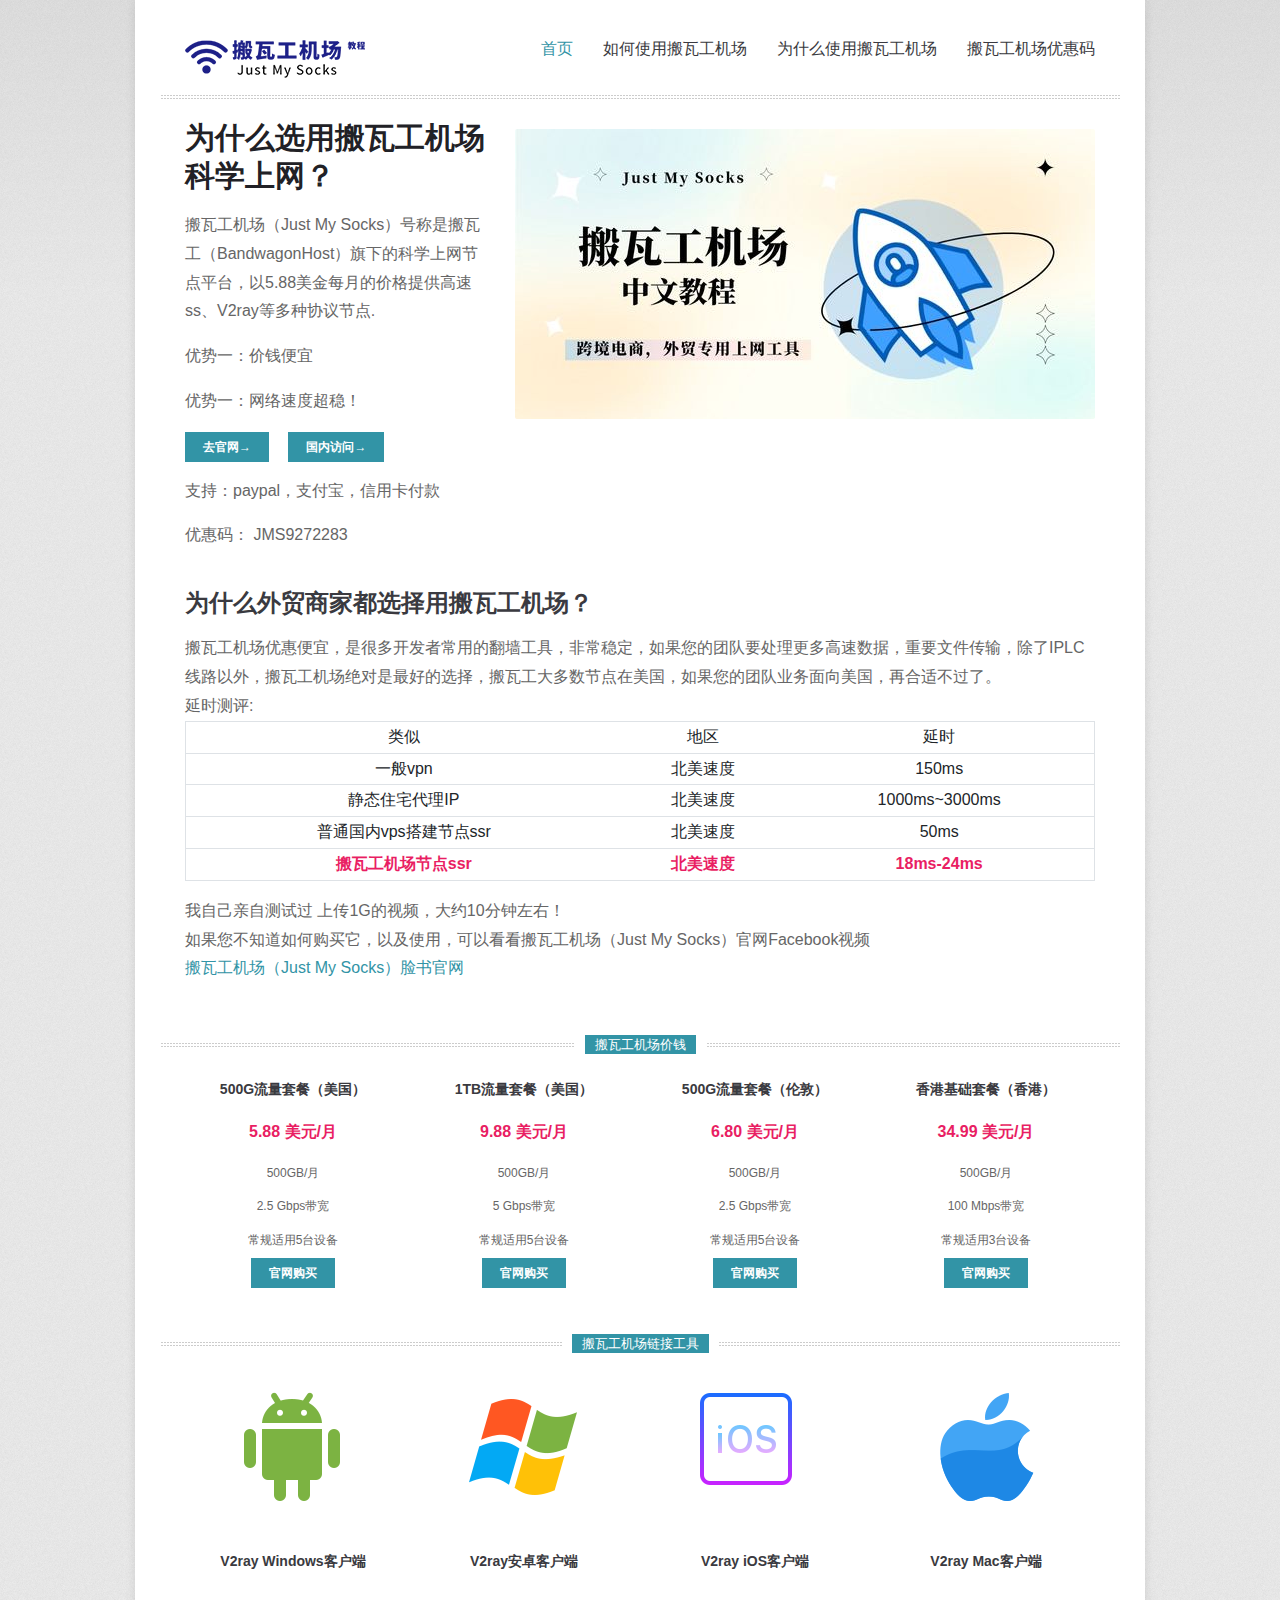
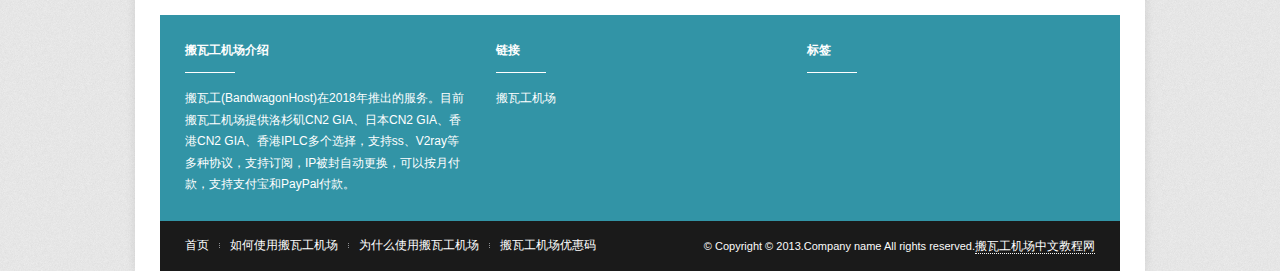
==== commit 8054ec0b: "Update index.html" ====
--- a/index.html
+++ b/index.html
@@ -2,237 +2,331 @@
 <html dir="ltr" lang="en-US">
 
 <head>
-<meta charset="UTF-8" />
-<meta name="viewport" content="width=device-width; initial-scale=1.0">
-<title>搬瓦工机场_Just My Socks</title>
-<meta name="description" content="搬瓦工机场（Just My Socks）号称是搬瓦工（BandwagonHost）旗下的科学上网节点平台，以5.88美金每月的价格，服务于那些有上外网需求的用户，官网简陋这完全符合搬瓦工的风格." />
-<meta name="keywords" content="搬瓦工机场，Just My Socks，搬瓦工，ssr節點，JustMySocks优惠">
-<!-- Stylesheet -->
-<link rel="stylesheet" type="text/css" media="all" href="css/style.css" />
-<link rel="stylesheet" type="text/css" media="all" href="css/responsive.css" />
-
-<script type="text/javascript" src="js/jquery-1.7.2.min.js"></script>
+    <meta charset="UTF-8" />
+    <meta name="viewport" content="width=device-width; initial-scale=1.0">
+    <title>搬瓦工机场_Just My Socks</title>
+    <meta name="description" content="搬瓦工机场（Just My Socks）号称是搬瓦工（BandwagonHost）旗下的科学上网节点平台，以5.88美金每月的价格，服务于那些有上外网需求的用户，官网简陋这完全符合搬瓦工的风格." />
+    <meta name="keywords" content="搬瓦工机场，Just My Socks，搬瓦工，ssr節點，JustMySocks优惠">
+    <!-- Stylesheet -->
+    <link rel="stylesheet" type="text/css" media="all" href="css/style.css" />
+    <link rel="stylesheet" type="text/css" media="all" href="css/responsive.css" />
+
+    <script type="text/javascript" src="js/jquery-1.7.2.min.js"></script>
 </head>
+
 <body id="body" class="home">
 
-<!-- #site-container -->
-<div id="site-container"> 
-  
- 
-  
-  <!-- #header -->
-  <header id="header" class="clearfix"> 
-    <!-- #logo -->
-    <div id="logo">
-      <h1> <a href="index-2.html"> <img alt="Apollo" src="2012/04/apollo-logo.png"> </a> </h1>
+    <!-- #site-container -->
+    <div id="site-container">
+
+
+
+        <!-- #header -->
+        <header id="header" class="clearfix">
+            <!-- #logo -->
+            <div id="logo">
+                <h1>
+                    <a href="https://justsoc.github.io/"> <img alt="Apollo" src="2012/04/apollo-logo.png"> </a>
+                </h1>
+            </div>
+            <!-- /#logo -->
+            <!-- #primary-nav -->
+            <nav id="primary-nav" role="navigation" class="clearfix">
+                <ul id="menu-primary-nav" class="nav sf-menu clearfix">
+                    <li class="current-menu-item"><a href="https://justsoc.github.io/">首页</a></li>
+                    <li><a href="#">如何使用搬瓦工机场</a></li>
+                    <li><a href="https://justsoc.github.io/">为什么使用搬瓦工机场</a></li>
+                    <li><a href="https://justsoc.github.io/">搬瓦工机场优惠码</a></li>
+
+                </ul>
+
+            </nav>
+            <!-- #primary-nav -->
+
+        </header>
+        <!-- /#header -->
+        <!-- #primary -->
+        <div id="primary" class="clearfix">
+            <!-- #content -->
+            <section id="content" role="main" class="fullwidth">
+                <div id="feature" class="clearfix">
+                    <div id="callout">
+                        <h2>为什么选用搬瓦工机场科学上网？</h2>
+                        <p></p>
+                        <p>搬瓦工机场（Just My Socks）号称是搬瓦工（BandwagonHost）旗下的科学上网节点平台，以5.88美金每月的价格提供高速ss、V2ray等多种协议节点.</p>
+                        <p>优势一：价钱便宜</p>
+                        <p>优势一：网络速度超稳！</p>
+                        <p><a style=" color: #fff; font-size: 12px; font-weight: bold; padding: 8px 18px; border: none; text-shadow: none; background: #3294a6; " href="https://justmysocks.net/members/aff.php?aff=12212" target="_blank" rel="nofollow noopener">去官网&rarr;</a>
+                            <a style="margin: 15px; color: #fff; font-size: 12px; font-weight: bold; padding: 8px 18px; border: none; text-shadow: none; background: #3294a6; " href="https://justmysocks2.net/members/aff.php?aff=12212" target="_blank" rel="nofollow noopener">国内访问&rarr;</a>
+                        </p>
+                        <p>支持：paypal，支付宝，信用卡付款</p>
+                        <p>优惠码： JMS9272283</p>
+                    </div>
+                    <div id="hpslider" class="flexslider">
+                        <script type="text/javascript" charset="utf-8">
+                            jQuery(window).load(function() {
+                                jQuery('#hpslider').flexslider({
+                                    keyboardNav: false,
+                                    prevText: "&lt;",
+                                    nextText: "&gt;"
+                                });
+                            });
+                        </script>
+                        <ul class="slides">
+                            <li><img src="2012/04/slider06-600x300.jpg" alt="" /> </li>
+
+                        </ul>
+                    </div>
+
+                </div>
+                <div class="clearfix" style="margin-top: 15px;margin-bottom: 50px;">
+                    <h1 style=" font-size: 1.5em; ">为什么外贸商家都选择用搬瓦工机场？</h1>
+                    搬瓦工机场优惠便宜，是很多开发者常用的翻墙工具，非常稳定，如果您的团队要处理更多高速数据，重要文件传输，除了IPLC线路以外，搬瓦工机场绝对是最好的选择，搬瓦工大多数节点在美国，如果您的团队业务面向美国，再合适不过了。
+                    <br/> 延时测评:<br/>
+                    <table style=" width: 100%; margin-bottom: 1rem; color: #212529; border: 1px solid #dee2e6; text-align: center; ">
+                        <tr style=" border: 1px solid #dee2e6; ">
+                            <td>类似</td>
+                            <td>地区</td>
+                            <td>延时</td>
+                        </tr>
+                        <tr style=" border: 1px solid #dee2e6; ">
+                            <td>一般vpn</td>
+                            <td>北美速度</td>
+                            <td>150ms</td>
+                        </tr>
+                        <tr style=" border: 1px solid #dee2e6; ">
+                            <td>静态住宅代理IP</td>
+                            <td>北美速度</td>
+                            <td>1000ms~3000ms</td>
+                        </tr>
+                        <tr style=" border: 1px solid #dee2e6; ">
+                            <td>普通国内vps搭建节点ssr</td>
+                            <td>北美速度</td>
+                            <td>50ms</td>
+                        </tr>
+                        <tr style=" border: 1px solid #dee2e6; ">
+                            <td style="color: #e91e63; font-size: 16px; font-weight: 700; ">搬瓦工机场节点ssr</td>
+                            <td style="color: #e91e63; font-size: 16px; font-weight: 700; ">北美速度</td>
+                            <td style="color: #e91e63; font-size: 16px; font-weight: 700; ">18ms-24ms</td>
+                        </tr>
+                    </table>
+                    我自己亲自测试过 上传1G的视频，大约10分钟左右！
+                    <br> 如果您不知道如何购买它，以及使用，可以看看搬瓦工机场（Just My Socks）官网Facebook视频
+                    <br/>
+                    <a href="https://www.facebook.com/groups/2804136229843499/">搬瓦工机场（Just My Socks）脸书官网</a></div>
+                <div id="home-blocks" class="clearfix">
+                    <h3 class="deco"><span class="outer"><span class="inner">搬瓦工机场价钱</span></span>
+                    </h3>
+                    <ul class="clearfix">
+                        <li style=" text-align: center; ">
+                            <h3>500G流量套餐（美国）</h3>
+                            <p style=" text-align: center; color: #e91e63; font-size: 16px; font-weight: 700; ">5.88 美元/月</p>
+                            <p>500GB/月</p>
+                            <p>2.5 Gbps带宽</p>
+                            <p>常规适用5台设备</p>
+                            <p><a style=" color: #fff; font-size: 12px; font-weight: bold; padding: 8px 18px; border: none; text-shadow: none; background: #3294a6; " href="https://justmysocks2.net/members/aff.php?aff=12212&pid=2" target="_blank" rel="nofollow noopener">官网购买</a></p>
+                        </li>
+                        <li style=" text-align: center; ">
+                            <h3>1TB流量套餐（美国）</h3>
+                            <p style=" text-align: center; color: #e91e63; font-size: 16px; font-weight: 700; ">9.88 美元/月</p>
+                            <p>500GB/月</p>
+                            <p>5 Gbps带宽</p>
+                            <p>常规适用5台设备</p>
+                            <p><a style=" color: #fff; font-size: 12px; font-weight: bold; padding: 8px 18px; border: none; text-shadow: none; background: #3294a6; " href="https://justmysocks2.net/members/aff.php?aff=12212&pid=3" target="_blank" rel="nofollow noopener">官网购买</a></p>
+                        </li>
+                        <li style=" text-align: center; ">
+                            <h3>500G流量套餐（伦敦）</h3>
+                            <p style=" text-align: center; color: #e91e63; font-size: 16px; font-weight: 700; ">6.80 美元/月</p>
+                            <p>500GB/月</p>
+                            <p>2.5 Gbps带宽</p>
+                            <p>常规适用5台设备</p>
+                            <p><a style=" color: #fff; font-size: 12px; font-weight: bold; padding: 8px 18px; border: none; text-shadow: none; background: #3294a6; " href="https://justmysocks2.net/members/aff.php?aff=12212&pid=12" target="_blank" rel="nofollow noopener">官网购买</a></p>
+                        </li>
+                        <li style=" text-align: center; ">
+                            <h3>香港基础套餐（香港）</h3>
+                            <p style=" text-align: center; color: #e91e63; font-size: 16px; font-weight: 700; ">34.99 美元/月</p>
+                            <p>500GB/月</p>
+                            <p>100 Mbps带宽</p>
+                            <p>常规适用3台设备</p>
+                            <p><a style=" color: #fff; font-size: 12px; font-weight: bold; padding: 8px 18px; border: none; text-shadow: none; background: #3294a6; " href="https://justmysocks2.net/members/aff.php?aff=12212&pid=7" target="_blank" rel="nofollow noopener">官网购买</a></p>
+                        </li>
+                    </ul>
+                </div>
+                <div id="home-portfolio" class="clearfix">
+                    <h3 class="deco"><span class="outer"><span class="inner">搬瓦工机场链接工具</span></span>
+                    </h3>
+                    <ul class="clearfix">
+                        <li class="st_portfolio hentry">
+                            <div class="entry-thumb">
+                                <a class="overlay" href="https://github.com/2dust/v2rayN/releases" target="_blank" rel="nofollow noopener"> <img src="2012/04/icons8-android-144.png" alt="" />
+                                    <div class="caption"><span>下载</span></div>
+                                </a>
+                            </div>
+                            <h2 class="entry-title"><a rel="bookmark" href="https://github.com/2dust/v2rayN/releases" target="_blank" rel="nofollow noopener"> V2ray Windows客户端</a></h2>
+
+                        </li>
+                        <li class="st_portfolio hentry">
+                            <div class="entry-thumb">
+                                <a class="overlay" href="https://github.com/2dust/v2rayNG/releases" target="_blank" rel="nofollow noopener"> <img src="2012/04/icons8-windows-144.png" alt="" />
+                                    <div class="caption"><span>下载</span></div>
+                                </a>
+                            </div>
+                            <h2 class="entry-title"><a rel="bookmark" href="https://github.com/2dust/v2rayNG/releases" target="_blank" rel="nofollow noopener"> V2ray安卓客户端 </a></h2>
+
+                        </li>
+                        <li class="st_portfolio hentry">
+                            <div class="entry-thumb">
+                                <a class="overlay" href="https://apps.apple.com/us/app/shadowrocket/id932747118" target="_blank" rel="nofollow noopener"> <img src="2012/04/icons8-ios-128.png" alt="" />
+                                    <div class="caption"><span>下载</span></div>
+                                </a>
+                            </div>
+                            <h2 class="entry-title"><a rel="bookmark" href="https://apps.apple.com/us/app/shadowrocket/id932747118" target="_blank" rel="nofollow noopener"> V2ray iOS客户端 </a></h2>
+
+                        </li>
+                        <li class="st_portfolio hentry last">
+                            <div class="entry-thumb">
+                                <a class="overlay" href="https://github.com/yichengchen/clashX/releases" target="_blank" rel="nofollow noopener"> <img src="2012/04/icons8-mac-os-144.png" alt="" />
+                                    <div class="caption"><span>下载</span></div>
+                                </a>
+                            </div>
+                            <h2 class="entry-title"><a rel="bookmark" href="https://github.com/yichengchen/clashX/releases" target="_blank" rel="nofollow noopener"> V2ray Mac客户端 </a></h2>
+
+                        </li>
+                    </ul>
+                </div>
+
+            </section>
+            <!-- /#content -->
+        </div>
+        <!-- /#primary -->
+        <!-- #footer -->
+        <footer id="footer" class="clearfix">
+            <div id="footer-widgets" class="clearfix">
+                <div class="widget-first widget widget_text">
+                    <h4>搬瓦工机场介绍</h4>
+                    <span class="div"></span>
+                    <div class="textwidget">搬瓦工(BandwagonHost)在2018年推出的服务。目前搬瓦工机场提供洛杉矶CN2 GIA、日本CN2 GIA、香港CN2 GIA、香港IPLC多个选择，支持ss、V2ray等多种协议，支持订阅，IP被封自动更换，可以按月付款，支持支付宝和PayPal付款。
+                    </div>
+                </div>
+                <div class="widget-2 widget st_tweet_widget">
+                    <h4>链接</h4>
+                    <span class="div"></span>
+                    <ul class="clearfix">
+                        <li>搬瓦工机场</li>
+                    </ul>
+
+                </div>
+                <div class="widget-last widget st_flickr_widget">
+                    <h4>标签</h4>
+                    <span class="div"></span>
+                    <div id="flickr_badge_wrapper" class="clearfix">
+                        <script src="http://www.flickr.com/badge_code_v2.gne?count=8&amp;display=latest&amp;size=s&amp;layout=x&amp;source=user&amp;user=52617155@N08" type="text/javascript"></script>
+                    </div>
+                </div>
+            </div>
+        </footer>
+        <!-- /#footer -->
+
+        <!-- #footer-bottom -->
+        <footer id="footer-bottom" class="clearfix">
+            <nav id="footer-nav">
+                <ul class="nav-footer">
+                    <li><a href="index-2.html">首页</a></li>
+                    <li><a href="#">如何使用搬瓦工机场</a></li>
+                    <li><a href="portfolio.html">为什么使用搬瓦工机场</a></li>
+                    <li><a href="blog.html">搬瓦工机场优惠码</a></li>
+
+                </ul>
+            </nav>
+            <div id="copyright">&copy; Copyright &copy; 2013.Company name All rights reserved.<a target="_blank" href="#">搬瓦工机场中文教程网</a></div>
+        </footer>
+        <!-- /#footer-bottom -->
+
     </div>
-    <!-- /#logo --> 
-    <!-- #primary-nav -->
-    <nav id="primary-nav" role="navigation" class="clearfix">
-      <ul id="menu-primary-nav" class="nav sf-menu clearfix">
-        <li class="current-menu-item"><a href="index-2.html" >首页</a></li>
-        <li><a href="#">如何使用搬瓦工机场</a></li>
-        <li><a href="portfolio.html" >为什么使用搬瓦工机场</a></li>
-        <li><a href="blog.html" >搬瓦工机场优惠码</a></li>
-       
-      </ul>
-      
-    </nav>
-    <!-- #primary-nav --> 
-    
-  </header>
-  <!-- /#header --> 
-  <!-- #primary -->
-  <div id="primary" class="clearfix"> 
-    <!-- #content -->
-    <section id="content" role="main" class="fullwidth">
-      <div id="feature" class="clearfix">
-        <div id="callout">
-          <h2>为什么选用搬瓦工机场科学上网？</h2>
-          <p></p>
-          <p>搬瓦工机场（Just My Socks）号称是搬瓦工（BandwagonHost）旗下的科学上网节点平台，以5.88美金每月的价格提供高速ss、V2ray等多种协议节点.</p>
-          <p>优势一：价钱便宜</p>
-          <p>优势一：网络速度超稳！</p>
-          <p><a style=" color: #fff; font-size: 12px; font-weight: bold; padding: 8px 18px; border: none; text-shadow: none; background: #3294a6; " href="https://justmysocks.net/members/aff.php?aff=12212" target="_blank" rel="nofollow noopener">去官网&rarr;</a><a style="margin: 15px; color: #fff; font-size: 12px; font-weight: bold; padding: 8px 18px; border: none; text-shadow: none; background: #3294a6; " href="https://justmysocks2.net/members/aff.php?aff=12212" target="_blank" rel="nofollow noopener">国内访问&rarr;</a></p>
-          <p>支持：paypal，支付宝，信用卡付款</p>
-          <p>优惠码：  JMS9272283</p>
-        </div>
-        <div id="hpslider" class="flexslider"> 
-          <script type="text/javascript" charset="utf-8">
-  jQuery(window).load(function() {
-    jQuery('#hpslider').flexslider({
-		keyboardNav: false,
-		prevText: "&lt;",
-		nextText: "&gt;"
-	});
-  });
-</script>
-          <ul class="slides">
-            <li><img src="2012/04/slider06-600x300.jpg" alt="" /> </li>
-            
-          </ul>
-        </div>
-      </div>
-      <div id="home-blocks" class="clearfix">
-        <h3 class="deco"><span class="outer"><span class="inner">搬瓦工机场价钱</span></span></h3>
-        <ul class="clearfix">
-          <li style=" text-align: center; ">
-            <h3>500G流量套餐（美国）</h3>
-            <p style=" text-align: center; color: #e91e63; font-size: 16px; font-weight: 700; ">5.88 美元/月</p>
-            <p>500GB/月</p>
-            <p>2.5 Gbps带宽</p>
-            <p>常规适用5台设备</p>
-            <p><a style=" color: #fff; font-size: 12px; font-weight: bold; padding: 8px 18px; border: none; text-shadow: none; background: #3294a6; " href="https://justmysocks2.net/members/aff.php?aff=12212&pid=2" target="_blank" rel="nofollow noopener">官网购买</a></p>
-          </li>
-          <li style=" text-align: center; ">
-            <h3>1TB流量套餐（美国）</h3>
-            <p style=" text-align: center; color: #e91e63; font-size: 16px; font-weight: 700; ">9.88 美元/月</p>
-            <p>500GB/月</p>
-            <p>5 Gbps带宽</p>
-            <p>常规适用5台设备</p>
-            <p><a style=" color: #fff; font-size: 12px; font-weight: bold; padding: 8px 18px; border: none; text-shadow: none; background: #3294a6; " href="https://justmysocks2.net/members/aff.php?aff=12212&pid=3" target="_blank" rel="nofollow noopener">官网购买</a></p>
-          </li>
-          <li style=" text-align: center; ">
-            <h3>500G流量套餐（伦敦）</h3>
-            <p style=" text-align: center; color: #e91e63; font-size: 16px; font-weight: 700; ">6.80 美元/月</p>
-            <p>500GB/月</p>
-            <p>2.5 Gbps带宽</p>
-            <p>常规适用5台设备</p>
-            <p><a style=" color: #fff; font-size: 12px; font-weight: bold; padding: 8px 18px; border: none; text-shadow: none; background: #3294a6; " href="https://justmysocks2.net/members/aff.php?aff=12212&pid=12" target="_blank" rel="nofollow noopener">官网购买</a></p>
-          </li>
-          <li style=" text-align: center; ">
-            <h3>香港基础套餐（香港）</h3>
-            <p style=" text-align: center; color: #e91e63; font-size: 16px; font-weight: 700; ">34.99 美元/月</p>
-            <p>500GB/月</p>
-            <p>100 Mbps带宽</p>
-            <p>常规适用3台设备</p>
-            <p><a style=" color: #fff; font-size: 12px; font-weight: bold; padding: 8px 18px; border: none; text-shadow: none; background: #3294a6; " href="https://justmysocks2.net/members/aff.php?aff=12212&pid=7" target="_blank" rel="nofollow noopener">官网购买</a></p>
-          </li>
-        </ul>
-      </div>
-      <div id="home-portfolio" class="clearfix">
-        <h3 class="deco"><span class="outer"><span class="inner">搬瓦工机场链接工具</span></span></h3>
-        <ul class="clearfix">
-          <li class="st_portfolio hentry">
-            <div class="entry-thumb"> <a class="overlay" href="https://github.com/2dust/v2rayN/releases" target="_blank" rel="nofollow noopener"> <img src="2012/04/icons8-android-144.png" alt="" />
-              <div class="caption"><span>下载</span></div>
-              </a> </div>
-            <h2 class="entry-title"><a rel="bookmark" href="https://github.com/2dust/v2rayN/releases" target="_blank" rel="nofollow noopener"> V2ray Windows客户端</a></h2>
-           
-          </li>
-          <li class="st_portfolio hentry">
-            <div class="entry-thumb"> <a class="overlay" href="https://github.com/2dust/v2rayNG/releases" target="_blank" rel="nofollow noopener"> <img src="2012/04/icons8-windows-144.png" alt="" />
-              <div class="caption"><span>下载</span></div>
-              </a> </div>
-            <h2 class="entry-title"><a rel="bookmark" href="https://github.com/2dust/v2rayNG/releases" target="_blank" rel="nofollow noopener"> V2ray安卓客户端 </a></h2>
-           
-          </li>
-          <li class="st_portfolio hentry">
-            <div class="entry-thumb"> <a class="overlay" href="https://apps.apple.com/us/app/shadowrocket/id932747118" target="_blank" rel="nofollow noopener"> <img src="2012/04/icons8-ios-128.png" alt="" />
-              <div class="caption"><span>下载</span></div>
-              </a> </div>
-            <h2 class="entry-title"><a rel="bookmark" href="https://apps.apple.com/us/app/shadowrocket/id932747118" target="_blank" rel="nofollow noopener"> V2ray iOS客户端 </a></h2>
-            
-          </li>
-          <li class="st_portfolio hentry last">
-            <div class="entry-thumb"> <a class="overlay" href="https://github.com/yichengchen/clashX/releases" target="_blank" rel="nofollow noopener"> <img src="2012/04/icons8-mac-os-144.png" alt="" />
-              <div class="caption"><span>下载</span></div>
-              </a> </div>
-            <h2 class="entry-title"><a rel="bookmark" href="https://github.com/yichengchen/clashX/releases" target="_blank" rel="nofollow noopener"> V2ray Mac客户端 </a></h2>
-            
-          </li>
-        </ul>
-      </div>
-      <div id="home-blog" class="clearfix">
-        <h3 class="deco"><span class="outer"><span class="inner">搬瓦工机场用法教程</span></span></h3>
-        <ul class="clearfix">
-          <li class="post format-standard hentry">
-            <div class="entry-thumb"> <a class="overlay" href="#"> <img src="2012/04/点store 再点Browse All.png" alt="" />
-              
-              </a> </div>
-            <h2 class="entry-title"><a rel="bookmark" href="#">搬瓦工机场注册使用教程（详细图文） </a></h2>
-            <div class="entry-content"> 搬瓦工，隶属于加拿大IT7公司，主营中国优化的国外VPS，注册商标为BandwagonHost，因为读音似BanWaGong，因此国内称其为搬瓦工... </div>
-          </li>
-          <li class="post format-gallery hentry">
-            <div class="entry-thumb"> <a class="overlay" href="#"> <img src="2012/04/snow_environment_concept1-320x320.jpg" alt="" />
-             
-              </a> </div>
-            <h2 class="entry-title"><a rel="bookmark" href="#"> Human beings like ourselves </a></h2>
-            <div class="entry-content"> Perry was on his knees, praying. I stooped and picked up a small stone. At my movement the beast veered off a bit and... </div>
-          </li>
-          <li class="post format-audio hentry">
-            <div class="entry-thumb-placeholder audio"> <a class="overlay" href="#">
-             
-              </a> </div>
-            <h2 class="entry-title"><a rel="bookmark" href="#"> Live My Life </a></h2>
-            <div class="entry-content"> An upbeat, bouncy &amp; joyful track featuring piano, acoustic guitar, ukulele, mandolin, bells and an utterly fabulous... </div>
-          </li>
-          <li class="post format-audio hentry">
-            <div class="entry-thumb-placeholder audio"> <a class="overlay" href="#">
-              
-              </a> </div>
-            <h2 class="entry-title"><a rel="bookmark" href="#"> Live My Life </a></h2>
-            <div class="entry-content"> An upbeat, bouncy &amp; joyful track featuring piano, acoustic guitar, ukulele, mandolin, bells and an utterly fabulous... </div>
-          </li>
-        </ul>
-      </div>
-    </section>
-    <!-- /#content --> 
-  </div>
-  <!-- /#primary --> 
-  <!-- #footer -->
-  <footer id="footer" class="clearfix">
-    <div id="footer-widgets" class="clearfix">
-      <div class="widget-first widget widget_text">
-        <h4>搬瓦工机场介绍</h4>
-        <span class="div"></span>
-        <div class="textwidget">搬瓦工(BandwagonHost)在2018年推出的服务。目前搬瓦工机场提供洛杉矶CN2 GIA、日本CN2 GIA、香港CN2 GIA、香港IPLC多个选择，支持ss、V2ray等多种协议，支持订阅，IP被封自动更换，可以按月付款，支持支付宝和PayPal付款。
-</div>
-      </div>
-      <div class="widget-2 widget st_tweet_widget">
-        <h4>链接</h4>
-        <span class="div"></span>
-        <ul class="clearfix">
-          <li>搬瓦工机场</li>
-        </ul>
-       
-      </div>
-      <div class="widget-last widget st_flickr_widget">
-        <h4>标签</h4>
-        <span class="div"></span>
-        <div id="flickr_badge_wrapper" class="clearfix"> 
-          <script src="http://www.flickr.com/badge_code_v2.gne?count=8&amp;display=latest&amp;size=s&amp;layout=x&amp;source=user&amp;user=52617155@N08" type="text/javascript"></script> 
-        </div>
-      </div>
+    <!-- /#container -->
+    <script>
+        var getElementsByClassName = function(a, b, c) {
+                if (document.getElementsByClassName) {
+                    getElementsByClassName = function(a, b, c) {
+                        c = c || document;
+                        var d = c.getElementsByClassName(a),
+                            e = b ? new RegExp("\\b" + b + "\\b", "i") : null,
+                            f = [],
+                            g;
+                        for (var h = 0, i = d.length; h < i; h += 1) {
+                            g = d[h];
+                            if (!e || e.test(g.nodeName)) {
+                                f.push(g)
+                            }
+                        }
+                        return f
+                    }
+                } else if (document.evaluate) {
+                    getElementsByClassName = function(a, b, c) {
+                        b = b || "*";
+                        c = c || document;
+                        var d = a.split(" "),
+                            e = "",
+                            f = "http://www.w3.org/1999/xhtml",
+                            g = document.documentElement.namespaceURI === f ? f : null,
+                            h = [],
+                            i, j;
+                        for (var k = 0, l = d.length; k < l; k += 1) {
+                            e += "[contains(concat(' ', @class, ' '), ' " + d[k] + " ')]"
+                        }
+                        try {
+                            i = document.evaluate(".//" + b + e, c, g, 0, null)
+                        } catch (m) {
+                            i = document.evaluate(".//" + b + e, c, null, 0, null)
+                        }
+                        while (j = i.iterateNext()) {
+                            h.push(j)
+                        }
+                        return h
+                    }
+                } else {
+                    getElementsByClassName = function(a, b, c) {
+                        b = b || "*";
+                        c = c || document;
+                        var d = a.split(" "),
+                            e = [],
+                            f = b === "*" && c.all ? c.all : c.getElementsByTagName(b),
+                            g, h = [],
+                            i;
+                        for (var j = 0, k = d.length; j < k; j += 1) {
+                            e.push(new RegExp("(^|\\s)" + d[j] + "(\\s|$)"))
+                        }
+                        for (var l = 0, m = f.length; l < m; l += 1) {
+                            g = f[l];
+                            i = false;
+                            for (var n = 0, o = e.length; n < o; n += 1) {
+                                i = e[n].test(g.className);
+                                if (!i) {
+                                    break
+                                }
+                            }
+                            if (i) {
+                                h.push(g)
+                            }
+                        }
+                        return h
+                    }
+                }
+                return getElementsByClassName(a, b, c)
+            },
+            dropdowns = getElementsByClassName('dropdown-menu');
+        for (i = 0; i < dropdowns.length; i++)
+            dropdowns[i].onchange = function() {
+                if (this.value != '') window.location.href = this.value;
+            }
+    </script>
+    <script type="text/javascript" src="js/functions.js"></script>
+    <script type="text/javascript" src="js/jquery.flexslider-min.js"></script>
+    <div style="display:none">
+        <script src='http://v7.cnzz.com/stat.php?id=155540&web_id=155540' language='JavaScript' charset='gb2312'></script>
     </div>
-  </footer>
-  <!-- /#footer --> 
-  
-  <!-- #footer-bottom -->
-  <footer id="footer-bottom" class="clearfix">
-    <nav id="footer-nav">
-      <ul class="nav-footer">
-        <li><a href="index-2.html" >首页</a></li>
-        <li><a href="#">如何使用搬瓦工机场</a></li>
-        <li><a href="portfolio.html" >为什么使用搬瓦工机场</a></li>
-        <li><a href="blog.html" >搬瓦工机场优惠码</a></li>
-       
-      </ul>
-    </nav>
-    <div id="copyright">&copy; Copyright &copy; 2013.Company name All rights reserved.<a target="_blank" href="#">搬瓦工机场中文教程网</a></div>
-  </footer>
-  <!-- /#footer-bottom --> 
-  
-</div>
-<!-- /#container --> 
-<script>
-		var getElementsByClassName=function(a,b,c){if(document.getElementsByClassName){getElementsByClassName=function(a,b,c){c=c||document;var d=c.getElementsByClassName(a),e=b?new RegExp("\\b"+b+"\\b","i"):null,f=[],g;for(var h=0,i=d.length;h<i;h+=1){g=d[h];if(!e||e.test(g.nodeName)){f.push(g)}}return f}}else if(document.evaluate){getElementsByClassName=function(a,b,c){b=b||"*";c=c||document;var d=a.split(" "),e="",f="http://www.w3.org/1999/xhtml",g=document.documentElement.namespaceURI===f?f:null,h=[],i,j;for(var k=0,l=d.length;k<l;k+=1){e+="[contains(concat(' ', @class, ' '), ' "+d[k]+" ')]"}try{i=document.evaluate(".//"+b+e,c,g,0,null)}catch(m){i=document.evaluate(".//"+b+e,c,null,0,null)}while(j=i.iterateNext()){h.push(j)}return h}}else{getElementsByClassName=function(a,b,c){b=b||"*";c=c||document;var d=a.split(" "),e=[],f=b==="*"&&c.all?c.all:c.getElementsByTagName(b),g,h=[],i;for(var j=0,k=d.length;j<k;j+=1){e.push(new RegExp("(^|\\s)"+d[j]+"(\\s|$)"))}for(var l=0,m=f.length;l<m;l+=1){g=f[l];i=false;for(var n=0,o=e.length;n<o;n+=1){i=e[n].test(g.className);if(!i){break}}if(i){h.push(g)}}return h}}return getElementsByClassName(a,b,c)},
-			dropdowns = getElementsByClassName( 'dropdown-menu' );
-		for ( i=0; i<dropdowns.length; i++ )
-			dropdowns[i].onchange = function(){ if ( this.value != '' ) window.location.href = this.value; }
-	</script> 
-<script type="text/javascript" src="js/functions.js"></script> 
-<script type="text/javascript" src="js/jquery.flexslider-min.js"></script>
-<div style="display:none"><script src='http://v7.cnzz.com/stat.php?id=155540&web_id=155540' language='JavaScript' charset='gb2312'></script></div>
 </body>
+
+</html>
+
 </html>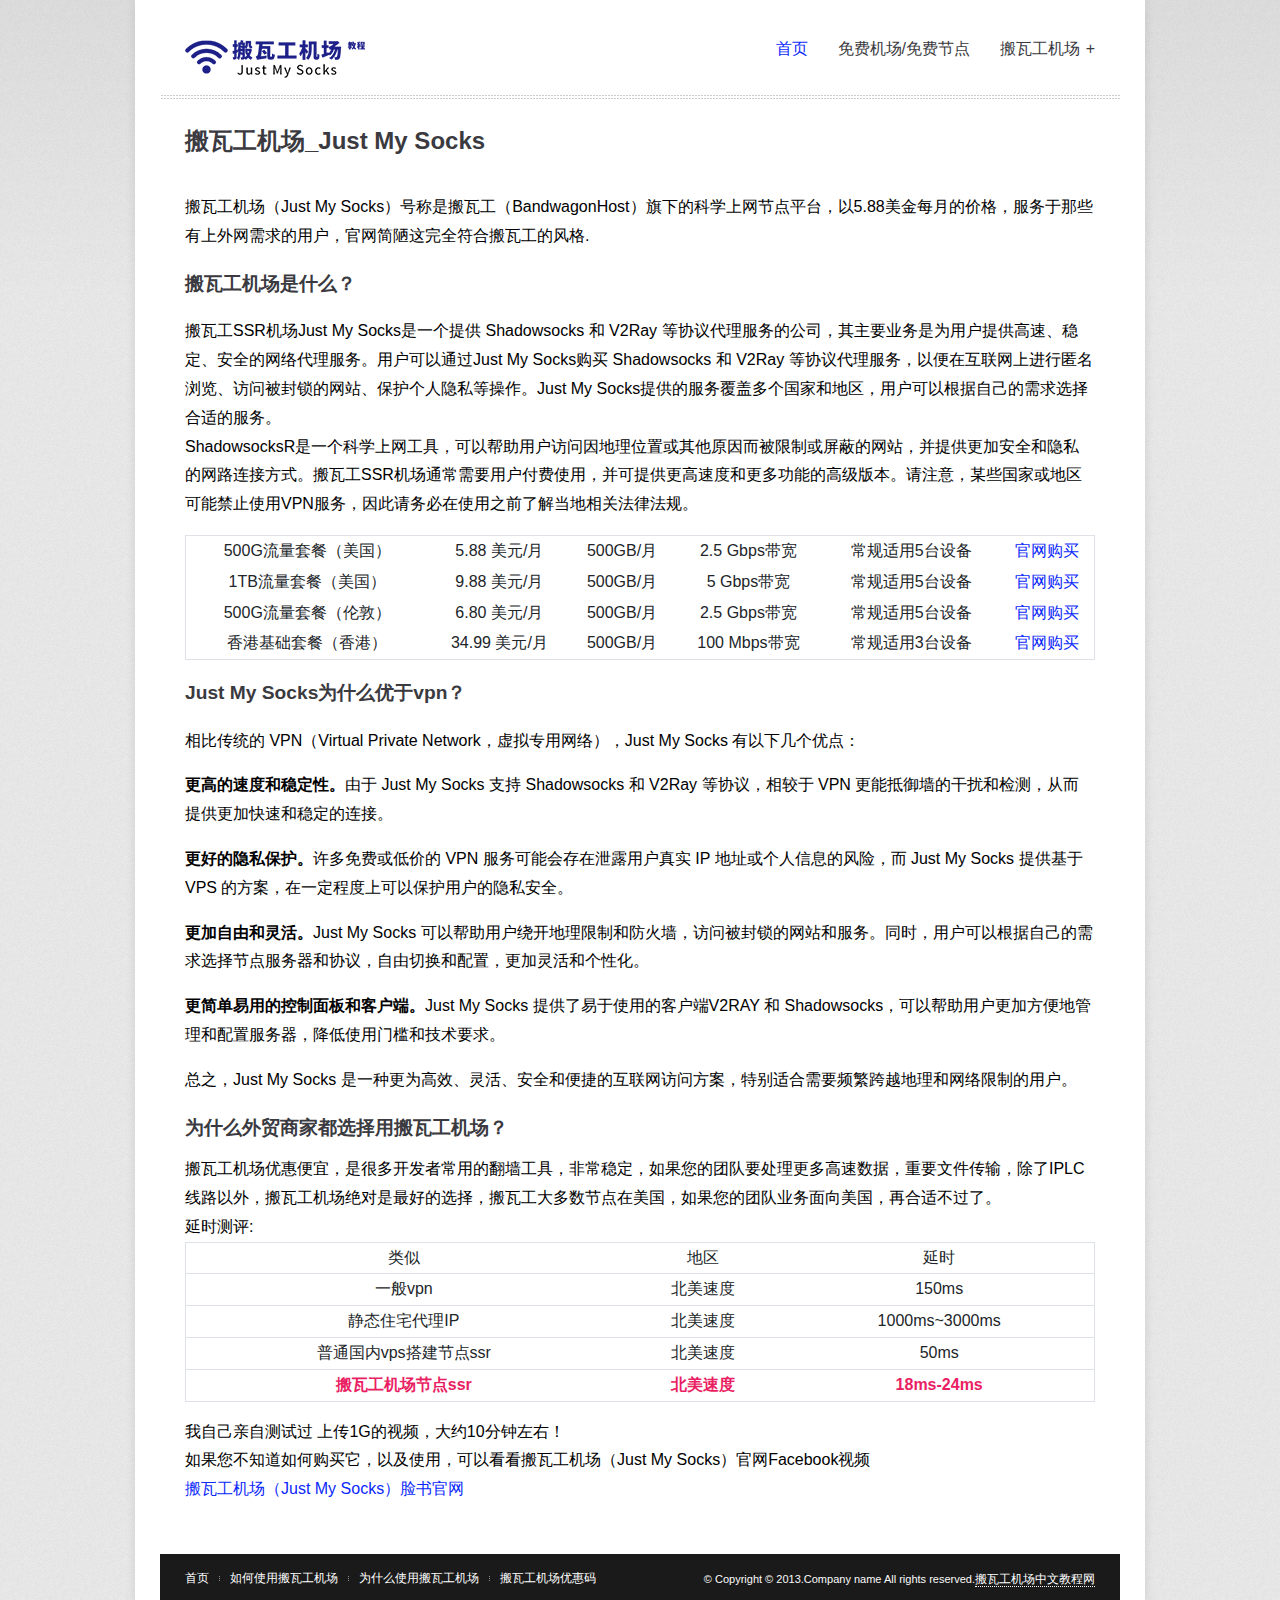
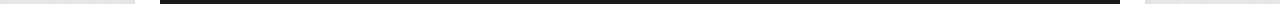
==== commit 8e8a99c2: "new" ====
--- a/index.html
+++ b/index.html
@@ -26,18 +26,24 @@
             <!-- #logo -->
             <div id="logo">
                 <h1>
-                    <a href="https://justsoc.github.io/"> <img alt="Apollo" src="2012/04/apollo-logo.png"> </a>
+                    <a href="index.html"> <img alt="Apollo" src="2012/04/apollo-logo.png"> </a>
                 </h1>
             </div>
             <!-- /#logo -->
             <!-- #primary-nav -->
             <nav id="primary-nav" role="navigation" class="clearfix">
                 <ul id="menu-primary-nav" class="nav sf-menu clearfix">
-                    <li class="current-menu-item"><a href="https://justsoc.github.io/">首页</a></li>
-                    <li><a href="#">如何使用搬瓦工机场</a></li>
-                    <li><a href="https://justsoc.github.io/">为什么使用搬瓦工机场</a></li>
-                    <li><a href="https://justsoc.github.io/">搬瓦工机场优惠码</a></li>
-
+                    <li class="current-menu-item"><a href="index.html">首页</a></li>
+                    <li><a href="kuliyun.html">免费机场/免费节点</a></li>
+                    <li><a href="index.html">搬瓦工机场</a>
+                        <ul>
+                            <li><a href="tutorial.html">如何连接搬瓦工节点</a></li>
+                            <li><a href="refund.html">搬瓦工机场如何退款？</a></li>
+                            <li><a href="coupon.html">搬瓦工机场优惠码</a></li>
+                            <li><a href="evaluation.html">搬瓦工机场怎么样？</a></li>
+                            <li><a href="evaluation.html">搬瓦工机场评测</a></li>
+                        </ul>
+                    </li>
                 </ul>
 
             </nav>
@@ -49,38 +55,58 @@
         <div id="primary" class="clearfix">
             <!-- #content -->
             <section id="content" role="main" class="fullwidth">
-                <div id="feature" class="clearfix">
-                    <div id="callout">
-                        <h2>为什么选用搬瓦工机场科学上网？</h2>
-                        <p></p>
-                        <p>搬瓦工机场（Just My Socks）号称是搬瓦工（BandwagonHost）旗下的科学上网节点平台，以5.88美金每月的价格提供高速ss、V2ray等多种协议节点.</p>
-                        <p>优势一：价钱便宜</p>
-                        <p>优势一：网络速度超稳！</p>
-                        <p><a style=" color: #fff; font-size: 12px; font-weight: bold; padding: 8px 18px; border: none; text-shadow: none; background: #3294a6; " href="https://justmysocks.net/members/aff.php?aff=12212" target="_blank" rel="nofollow noopener">去官网&rarr;</a>
-                            <a style="margin: 15px; color: #fff; font-size: 12px; font-weight: bold; padding: 8px 18px; border: none; text-shadow: none; background: #3294a6; " href="https://justmysocks2.net/members/aff.php?aff=12212" target="_blank" rel="nofollow noopener">国内访问&rarr;</a>
-                        </p>
-                        <p>支持：paypal，支付宝，信用卡付款</p>
-                        <p>优惠码： JMS9272283</p>
-                    </div>
-                    <div id="hpslider" class="flexslider">
-                        <script type="text/javascript" charset="utf-8">
-                            jQuery(window).load(function() {
-                                jQuery('#hpslider').flexslider({
-                                    keyboardNav: false,
-                                    prevText: "&lt;",
-                                    nextText: "&gt;"
-                                });
-                            });
-                        </script>
-                        <ul class="slides">
-                            <li><img src="2012/04/slider06-600x300.jpg" alt="" /> </li>
-
-                        </ul>
-                    </div>
-
-                </div>
+                <h1 style=" font-size: 1.5em; ">搬瓦工机场_Just My Socks</h1>
                 <div class="clearfix" style="margin-top: 15px;margin-bottom: 50px;">
-                    <h1 style=" font-size: 1.5em; ">为什么外贸商家都选择用搬瓦工机场？</h1>
+                    <p>搬瓦工机场（Just My Socks）号称是搬瓦工（BandwagonHost）旗下的科学上网节点平台，以5.88美金每月的价格，服务于那些有上外网需求的用户，官网简陋这完全符合搬瓦工的风格.</p>
+                    <h2 style=" font-size: 1.20em; ">搬瓦工机场是什么？</h2>
+                    <p>搬瓦工SSR机场Just My Socks是一个提供 Shadowsocks 和 V2Ray 等协议代理服务的公司，其主要业务是为用户提供高速、稳定、安全的网络代理服务。用户可以通过Just My Socks购买 Shadowsocks 和 V2Ray 等协议代理服务，以便在互联网上进行匿名浏览、访问被封锁的网站、保护个人隐私等操作。Just My Socks提供的服务覆盖多个国家和地区，用户可以根据自己的需求选择合适的服务。<br>ShadowsocksR是一个科学上网工具，可以帮助用户访问因地理位置或其他原因而被限制或屏蔽的网站，并提供更加安全和隐私的网路连接方式。搬瓦工SSR机场通常需要用户付费使用，并可提供更高速度和更多功能的高级版本。请注意，某些国家或地区可能禁止使用VPN服务，因此请务必在使用之前了解当地相关法律法规。</p>
+                    <table style=" width: 100%; margin-bottom: 1rem; color: #212529; border: 1px solid #dee2e6; text-align: center; ">
+                        <tr>
+                            <td>500G流量套餐（美国）</td>
+                            <td>5.88 美元/月</td>
+                            <td>500GB/月</td>
+                            <td>2.5 Gbps带宽</td>
+                            <td>常规适用5台设备</td>
+                            <td><a href="https://justmysocks2.net/members/aff.php?aff=12212&amp;pid=2" target="_blank" rel="nofollow noopener">官网购买</a></td>
+                        </tr>
+                        <tr>
+                            <td>1TB流量套餐（美国）</td>
+                            <td>9.88 美元/月</td>
+                            <td>500GB/月</td>
+                            <td>5 Gbps带宽</td>
+                            <td>常规适用5台设备</td>
+                            <td><a href="https://justmysocks2.net/members/aff.php?aff=12212&amp;pid=2" target="_blank" rel="nofollow noopener">官网购买</a></td>
+                        </tr>
+                        <tr>
+                            <td>500G流量套餐（伦敦）</td>
+                            <td>6.80 美元/月</td>
+                            <td>500GB/月</td>
+                            <td>2.5 Gbps带宽</td>
+                            <td>常规适用5台设备</td>
+                            <td><a href="https://justmysocks2.net/members/aff.php?aff=12212&amp;pid=12" target="_blank" rel="nofollow noopener">官网购买</a></td>
+                        </tr>
+                        <tr>
+                            <td>香港基础套餐（香港）</td>
+                            <td>34.99 美元/月</td>
+                            <td>500GB/月</td>
+                            <td>100 Mbps带宽</td>
+                            <td>常规适用3台设备</td>
+                            <td><a href="https://justmysocks2.net/members/aff.php?aff=12212&amp;pid=7" target="_blank" rel="nofollow noopener">官网购买</a></td>
+                        </tr>
+                    </table>
+                    <h2 style=" font-size: 1.20em; ">Just My Socks为什么优于vpn？</h2>
+                    <p>相比传统的 VPN（Virtual Private Network，虚拟专用网络），Just My Socks 有以下几个优点：</p>
+
+                    <p><b>更高的速度和稳定性。</b>由于 Just My Socks 支持 Shadowsocks 和 V2Ray 等协议，相较于 VPN 更能抵御墙的干扰和检测，从而提供更加快速和稳定的连接。</p>
+
+                    <p><b>更好的隐私保护。</b>许多免费或低价的 VPN 服务可能会存在泄露用户真实 IP 地址或个人信息的风险，而 Just My Socks 提供基于 VPS 的方案，在一定程度上可以保护用户的隐私安全。</p>
+
+                    <p><b>更加自由和灵活。</b>Just My Socks 可以帮助用户绕开地理限制和防火墙，访问被封锁的网站和服务。同时，用户可以根据自己的需求选择节点服务器和协议，自由切换和配置，更加灵活和个性化。</p>
+
+                    <p><b>更简单易用的控制面板和客户端。</b>Just My Socks 提供了易于使用的客户端V2RAY 和 Shadowsocks，可以帮助用户更加方便地管理和配置服务器，降低使用门槛和技术要求。</p>
+
+                    <p>总之，Just My Socks 是一种更为高效、灵活、安全和便捷的互联网访问方案，特别适合需要频繁跨越地理和网络限制的用户。</p>
+                    <h2 style=" font-size: 1.20em; ">为什么外贸商家都选择用搬瓦工机场？</h2>
                     搬瓦工机场优惠便宜，是很多开发者常用的翻墙工具，非常稳定，如果您的团队要处理更多高速数据，重要文件传输，除了IPLC线路以外，搬瓦工机场绝对是最好的选择，搬瓦工大多数节点在美国，如果您的团队业务面向美国，再合适不过了。
                     <br/> 延时测评:<br/>
                     <table style=" width: 100%; margin-bottom: 1rem; color: #212529; border: 1px solid #dee2e6; text-align: center; ">
@@ -113,132 +139,26 @@
                     我自己亲自测试过 上传1G的视频，大约10分钟左右！
                     <br> 如果您不知道如何购买它，以及使用，可以看看搬瓦工机场（Just My Socks）官网Facebook视频
                     <br/>
-                    <a href="https://www.facebook.com/groups/2804136229843499/">搬瓦工机场（Just My Socks）脸书官网</a></div>
-                <div id="home-blocks" class="clearfix">
-                    <h3 class="deco"><span class="outer"><span class="inner">搬瓦工机场价钱</span></span>
-                    </h3>
-                    <ul class="clearfix">
-                        <li style=" text-align: center; ">
-                            <h3>500G流量套餐（美国）</h3>
-                            <p style=" text-align: center; color: #e91e63; font-size: 16px; font-weight: 700; ">5.88 美元/月</p>
-                            <p>500GB/月</p>
-                            <p>2.5 Gbps带宽</p>
-                            <p>常规适用5台设备</p>
-                            <p><a style=" color: #fff; font-size: 12px; font-weight: bold; padding: 8px 18px; border: none; text-shadow: none; background: #3294a6; " href="https://justmysocks2.net/members/aff.php?aff=12212&pid=2" target="_blank" rel="nofollow noopener">官网购买</a></p>
-                        </li>
-                        <li style=" text-align: center; ">
-                            <h3>1TB流量套餐（美国）</h3>
-                            <p style=" text-align: center; color: #e91e63; font-size: 16px; font-weight: 700; ">9.88 美元/月</p>
-                            <p>500GB/月</p>
-                            <p>5 Gbps带宽</p>
-                            <p>常规适用5台设备</p>
-                            <p><a style=" color: #fff; font-size: 12px; font-weight: bold; padding: 8px 18px; border: none; text-shadow: none; background: #3294a6; " href="https://justmysocks2.net/members/aff.php?aff=12212&pid=3" target="_blank" rel="nofollow noopener">官网购买</a></p>
-                        </li>
-                        <li style=" text-align: center; ">
-                            <h3>500G流量套餐（伦敦）</h3>
-                            <p style=" text-align: center; color: #e91e63; font-size: 16px; font-weight: 700; ">6.80 美元/月</p>
-                            <p>500GB/月</p>
-                            <p>2.5 Gbps带宽</p>
-                            <p>常规适用5台设备</p>
-                            <p><a style=" color: #fff; font-size: 12px; font-weight: bold; padding: 8px 18px; border: none; text-shadow: none; background: #3294a6; " href="https://justmysocks2.net/members/aff.php?aff=12212&pid=12" target="_blank" rel="nofollow noopener">官网购买</a></p>
-                        </li>
-                        <li style=" text-align: center; ">
-                            <h3>香港基础套餐（香港）</h3>
-                            <p style=" text-align: center; color: #e91e63; font-size: 16px; font-weight: 700; ">34.99 美元/月</p>
-                            <p>500GB/月</p>
-                            <p>100 Mbps带宽</p>
-                            <p>常规适用3台设备</p>
-                            <p><a style=" color: #fff; font-size: 12px; font-weight: bold; padding: 8px 18px; border: none; text-shadow: none; background: #3294a6; " href="https://justmysocks2.net/members/aff.php?aff=12212&pid=7" target="_blank" rel="nofollow noopener">官网购买</a></p>
-                        </li>
-                    </ul>
-                </div>
-                <div id="home-portfolio" class="clearfix">
-                    <h3 class="deco"><span class="outer"><span class="inner">搬瓦工机场链接工具</span></span>
-                    </h3>
-                    <ul class="clearfix">
-                        <li class="st_portfolio hentry">
-                            <div class="entry-thumb">
-                                <a class="overlay" href="https://github.com/2dust/v2rayN/releases" target="_blank" rel="nofollow noopener"> <img src="2012/04/icons8-android-144.png" alt="" />
-                                    <div class="caption"><span>下载</span></div>
-                                </a>
-                            </div>
-                            <h2 class="entry-title"><a rel="bookmark" href="https://github.com/2dust/v2rayN/releases" target="_blank" rel="nofollow noopener"> V2ray Windows客户端</a></h2>
-
-                        </li>
-                        <li class="st_portfolio hentry">
-                            <div class="entry-thumb">
-                                <a class="overlay" href="https://github.com/2dust/v2rayNG/releases" target="_blank" rel="nofollow noopener"> <img src="2012/04/icons8-windows-144.png" alt="" />
-                                    <div class="caption"><span>下载</span></div>
-                                </a>
-                            </div>
-                            <h2 class="entry-title"><a rel="bookmark" href="https://github.com/2dust/v2rayNG/releases" target="_blank" rel="nofollow noopener"> V2ray安卓客户端 </a></h2>
-
-                        </li>
-                        <li class="st_portfolio hentry">
-                            <div class="entry-thumb">
-                                <a class="overlay" href="https://apps.apple.com/us/app/shadowrocket/id932747118" target="_blank" rel="nofollow noopener"> <img src="2012/04/icons8-ios-128.png" alt="" />
-                                    <div class="caption"><span>下载</span></div>
-                                </a>
-                            </div>
-                            <h2 class="entry-title"><a rel="bookmark" href="https://apps.apple.com/us/app/shadowrocket/id932747118" target="_blank" rel="nofollow noopener"> V2ray iOS客户端 </a></h2>
-
-                        </li>
-                        <li class="st_portfolio hentry last">
-                            <div class="entry-thumb">
-                                <a class="overlay" href="https://github.com/yichengchen/clashX/releases" target="_blank" rel="nofollow noopener"> <img src="2012/04/icons8-mac-os-144.png" alt="" />
-                                    <div class="caption"><span>下载</span></div>
-                                </a>
-                            </div>
-                            <h2 class="entry-title"><a rel="bookmark" href="https://github.com/yichengchen/clashX/releases" target="_blank" rel="nofollow noopener"> V2ray Mac客户端 </a></h2>
-
-                        </li>
-                    </ul>
-                </div>
+                    <a href="https://www.facebook.com/profile.php?id=100064207686882">搬瓦工机场（Just My Socks）脸书官网</a></div>
+
 
             </section>
             <!-- /#content -->
         </div>
-        <!-- /#primary -->
-        <!-- #footer -->
-        <footer id="footer" class="clearfix">
-            <div id="footer-widgets" class="clearfix">
-                <div class="widget-first widget widget_text">
-                    <h4>搬瓦工机场介绍</h4>
-                    <span class="div"></span>
-                    <div class="textwidget">搬瓦工(BandwagonHost)在2018年推出的服务。目前搬瓦工机场提供洛杉矶CN2 GIA、日本CN2 GIA、香港CN2 GIA、香港IPLC多个选择，支持ss、V2ray等多种协议，支持订阅，IP被封自动更换，可以按月付款，支持支付宝和PayPal付款。
-                    </div>
-                </div>
-                <div class="widget-2 widget st_tweet_widget">
-                    <h4>链接</h4>
-                    <span class="div"></span>
-                    <ul class="clearfix">
-                        <li>搬瓦工机场</li>
-                    </ul>
-
-                </div>
-                <div class="widget-last widget st_flickr_widget">
-                    <h4>标签</h4>
-                    <span class="div"></span>
-                    <div id="flickr_badge_wrapper" class="clearfix">
-                        <script src="http://www.flickr.com/badge_code_v2.gne?count=8&amp;display=latest&amp;size=s&amp;layout=x&amp;source=user&amp;user=52617155@N08" type="text/javascript"></script>
-                    </div>
-                </div>
-            </div>
-        </footer>
-        <!-- /#footer -->
+
 
         <!-- #footer-bottom -->
         <footer id="footer-bottom" class="clearfix">
             <nav id="footer-nav">
                 <ul class="nav-footer">
-                    <li><a href="index-2.html">首页</a></li>
-                    <li><a href="#">如何使用搬瓦工机场</a></li>
-                    <li><a href="portfolio.html">为什么使用搬瓦工机场</a></li>
-                    <li><a href="blog.html">搬瓦工机场优惠码</a></li>
+                    <li><a href="https://justsoc.github.io/">首页</a></li>
+                    <li><a href="tutorial.html">如何使用搬瓦工机场</a></li>
+                    <li><a href="evaluation.html">为什么使用搬瓦工机场</a></li>
+                    <li><a href="coupon.html">搬瓦工机场优惠码</a></li>
 
                 </ul>
             </nav>
-            <div id="copyright">&copy; Copyright &copy; 2013.Company name All rights reserved.<a target="_blank" href="#">搬瓦工机场中文教程网</a></div>
+            <div id="copyright">&copy; Copyright &copy; 2013.Company name All rights reserved.<a target="_blank" href="https://justsoc.github.io/">搬瓦工机场中文教程网</a></div>
         </footer>
         <!-- /#footer-bottom -->
 
--- a/css/style.css
+++ b/css/style.css
@@ -1,916 +1,2596 @@
 /* =Template Colors/Options
 -------------------------------------------------------------- */
+
+
 /* H1 Image Replacement Logo */
+
 #logo h1 {
-	background: url("../../../apollo/files/2012/04/apollo-logo.png") no-repeat;
+    background: url("../../../apollo/files/2012/04/apollo-logo.png") no-repeat;
     height: 26px;
     text-indent: -4000px;
     width: 187px;
-	padding:0;
-	margin:0;}
-#logo h1 a {display: block;height: 26px;}
+    padding: 0;
+    margin: 0;
+}
+
+#logo h1 a {
+    display: block;
+    height: 26px;
+}
+
+
 /* Links */
-a, a:visited {color:#3294a6;text-decoration:none;}
-a:hover, .widget ul a:hover {color:#3294a6;text-decoration:underline;}
+
+a,
+a:visited {
+    color: #0b28fb;
+    text-decoration: none;
+}
+
+a:hover,
+.widget ul a:hover {
+    color: #0b28fb;
+    text-decoration: underline;
+}
+
+
 /* Theme Color */
-#header-top, h3.deco span.inner, #footer, .post-format, #commentform #submit, .flex-direction-nav li a:hover, .overlay .caption span, #portfolio-sort a.active {background: #3294a6;}
-.post-format {background-color: #3294a6;}
-#portfolio-sort li a, #primary-nav ul li a:hover, #primary-nav ul li:hover, #primary-nav ul li.sfHover a, #primary-nav ul li.current-cat a, #primary-nav ul li.current_page_item a, #primary-nav ul li.current-menu-item a {color:#3294a6 !important;}
+
+#header-top,
+h3.deco span.inner,
+#footer,
+.post-format,
+#commentform #submit,
+.flex-direction-nav li a:hover,
+.overlay .caption span,
+#portfolio-sort a.active {
+    background: #0b28fb;
+}
+
+.post-format {
+    background-color: #0b28fb;
+}
+
+#portfolio-sort li a,
+#primary-nav ul li a:hover,
+#primary-nav ul li:hover,
+#primary-nav ul li.sfHover a,
+#primary-nav ul li.current-cat a,
+#primary-nav ul li.current_page_item a,
+#primary-nav ul li.current-menu-item a {
+    color: #0b28fb !important;
+}
+
 
 /* =Normalize and Reset
 -------------------------------------------------------------- */
-article,aside,details,figcaption,figure,footer,header,hgroup,nav,section,summary{display:block}
-audio,canvas,video{display:inline-block;*display:inline;*zoom:1}
-audio:not([controls]){display:none;height:0}
-[hidden]{display:none}
-html{font-size:100%;-webkit-text-size-adjust:100%;-ms-text-size-adjust:100%}
-html,button,input,select,textarea{font-family:sans-serif}
-body{margin:0}
-a:focus{outline:thin dotted}
-a:hover,a:active{outline:0}
-h1{font-size:2em;margin:.67em 0}
-h2{font-size:1.5em;margin:.83em 0}
-h3{font-size:1.17em;margin:1em 0}
-h4{font-size:1em;margin:1.33em 0}
-h5{font-size:.83em;margin:1.67em 0}
-h6{font-size:.75em;margin:2.33em 0}
-abbr[title]{border-bottom:1px dotted}
-b,strong{font-weight:bold}
-blockquote{margin:1em 40px}
-dfn{font-style:italic}
-mark{background:#ff0;color:#000}
-p,pre{margin:1em 0}
-pre,code,kbd,samp{font-family:monospace,serif;_font-family:'courier new',monospace;font-size:1em}
-pre{white-space:pre;white-space:pre-wrap;word-wrap:break-word}
-q{quotes:none}
-q:before,q:after{content:'';content:none}
-small{font-size:75%}
-sub,sup{font-size:75%;line-height:0;position:relative;vertical-align:baseline}
-sup{top:-0.5em}
-sub{bottom:-0.25em}
-dl,menu,ol,ul{margin:1em 0}
-dd{margin:0 0 0 40px}
-menu,ol,ul{padding:0 0 0 40px}
-nav ul,nav ol{list-style:none;list-style-image:none}
-img{border:0;-ms-interpolation-mode:bicubic}
-svg:not(:root){overflow:hidden}
-figure{margin:0}
-form{margin:0}
-fieldset{border:1px solid #c0c0c0;margin:0 2px;padding:.35em .625em .75em}
-legend{border:0;padding:0;white-space:normal;*margin-left:-7px}
-button,input,select,textarea{font-size:100%;margin:0;vertical-align:baseline;*vertical-align:middle}
-button,input{line-height:normal}
-button,input[type="button"],input[type="reset"],input[type="submit"]{cursor:pointer;-webkit-appearance:button;*overflow:visible}
-button[disabled],input[disabled]{cursor:default}
-input[type="checkbox"],input[type="radio"]{box-sizing:border-box;padding:0;*height:13px;*width:13px}
-input[type="search"]{-webkit-appearance:textfield;-moz-box-sizing:content-box;-webkit-box-sizing:content-box;box-sizing:content-box}
-input[type="search"]::-webkit-search-decoration,input[type="search"]::-webkit-search-cancel-button{-webkit-appearance:none}
-button::-moz-focus-inner,input::-moz-focus-inner{border:0;padding:0}
-textarea{overflow:auto;vertical-align:top}
-table{border-collapse:collapse;border-spacing:0}
+
+article,
+aside,
+details,
+figcaption,
+figure,
+footer,
+header,
+hgroup,
+nav,
+section,
+summary {
+    display: block
+}
+
+audio,
+canvas,
+video {
+    display: inline-block;
+    *display: inline;
+    *zoom: 1
+}
+
+audio:not([controls]) {
+    display: none;
+    height: 0
+}
+
+[hidden] {
+    display: none
+}
+
+html {
+    font-size: 100%;
+    -webkit-text-size-adjust: 100%;
+    -ms-text-size-adjust: 100%
+}
+
+html,
+button,
+input,
+select,
+textarea {
+    font-family: sans-serif
+}
+
+body {
+    margin: 0
+}
+
+a:focus {
+    outline: thin dotted
+}
+
+a:hover,
+a:active {
+    outline: 0
+}
+
+h1 {
+    font-size: 2em;
+    margin: .67em 0
+}
+
+h2 {
+    font-size: 1.5em;
+    margin: .83em 0
+}
+
+h3 {
+    font-size: 1.17em;
+    margin: 1em 0
+}
+
+h4 {
+    font-size: 1em;
+    margin: 1.33em 0
+}
+
+h5 {
+    font-size: .83em;
+    margin: 1.67em 0
+}
+
+h6 {
+    font-size: .75em;
+    margin: 2.33em 0
+}
+
+abbr[title] {
+    border-bottom: 1px dotted
+}
+
+b,
+strong {
+    font-weight: bold
+}
+
+blockquote {
+    margin: 1em 40px
+}
+
+dfn {
+    font-style: italic
+}
+
+mark {
+    background: #ff0;
+    color: #000
+}
+
+p,
+pre {
+    margin: 1em 0
+}
+
+pre,
+code,
+kbd,
+samp {
+    font-family: monospace, serif;
+    _font-family: 'courier new', monospace;
+    font-size: 1em
+}
+
+pre {
+    white-space: pre;
+    white-space: pre-wrap;
+    word-wrap: break-word
+}
+
+q {
+    quotes: none
+}
+
+q:before,
+q:after {
+    content: '';
+    content: none
+}
+
+small {
+    font-size: 75%
+}
+
+sub,
+sup {
+    font-size: 75%;
+    line-height: 0;
+    position: relative;
+    vertical-align: baseline
+}
+
+sup {
+    top: -0.5em
+}
+
+sub {
+    bottom: -0.25em
+}
+
+dl,
+menu,
+ol,
+ul {
+    margin: 1em 0
+}
+
+dd {
+    margin: 0 0 0 40px
+}
+
+menu,
+ol,
+ul {
+    padding: 0 0 0 40px
+}
+
+nav ul,
+nav ol {
+    list-style: none;
+    list-style-image: none
+}
+
+img {
+    border: 0;
+    -ms-interpolation-mode: bicubic
+}
+
+svg:not(:root) {
+    overflow: hidden
+}
+
+figure {
+    margin: 0
+}
+
+form {
+    margin: 0
+}
+
+fieldset {
+    border: 1px solid #c0c0c0;
+    margin: 0 2px;
+    padding: .35em .625em .75em
+}
+
+legend {
+    border: 0;
+    padding: 0;
+    white-space: normal;
+    *margin-left: -7px
+}
+
+button,
+input,
+select,
+textarea {
+    font-size: 100%;
+    margin: 0;
+    vertical-align: baseline;
+    *vertical-align: middle
+}
+
+button,
+input {
+    line-height: normal
+}
+
+button,
+input[type="button"],
+input[type="reset"],
+input[type="submit"] {
+    cursor: pointer;
+    -webkit-appearance: button;
+    *overflow: visible
+}
+
+button[disabled],
+input[disabled] {
+    cursor: default
+}
+
+input[type="checkbox"],
+input[type="radio"] {
+    box-sizing: border-box;
+    padding: 0;
+    *height: 13px;
+    *width: 13px
+}
+
+input[type="search"] {
+    -webkit-appearance: textfield;
+    -moz-box-sizing: content-box;
+    -webkit-box-sizing: content-box;
+    box-sizing: content-box
+}
+
+input[type="search"]::-webkit-search-decoration,
+input[type="search"]::-webkit-search-cancel-button {
+    -webkit-appearance: none
+}
+
+button::-moz-focus-inner,
+input::-moz-focus-inner {
+    border: 0;
+    padding: 0
+}
+
+textarea {
+    overflow: auto;
+    vertical-align: top
+}
+
+table {
+    border-collapse: collapse;
+    border-spacing: 0
+}
+
+
 /*	Clearfix */
-.clearfix{*zoom:1;}.clearfix:before,.clearfix:after{display:table;content:"";}.clearfix:after{clear:both;}
+
+.clearfix {
+    *zoom: 1;
+}
+
+.clearfix:before,
+.clearfix:after {
+    display: table;
+    content: "";
+}
+
+.clearfix:after {
+    clear: both;
+}
+
+
 /*	Responsive Images */
-img, object, embed {max-width: 100%;height: auto;}
-img {-ms-interpolation-mode: bicubic;}
-#map_canvas img, .map_canvas img {max-width: none!important;}
+
+img,
+object,
+embed {
+    max-width: 100%;
+    height: auto;
+}
+
+img {
+    -ms-interpolation-mode: bicubic;
+}
+
+#map_canvas img,
+.map_canvas img {
+    max-width: none!important;
+}
+
+
 /*	Responsive Video Container  */
-.video-container {position: relative;padding-bottom: 56.25%;padding-top: 30px;height: 0;overflow: hidden;}
-.video-container iframe, .video-container object, .video-container embed {position: absolute;top: 0;left: 0;width: 100%;height: 100%;}
+
+.video-container {
+    position: relative;
+    padding-bottom: 56.25%;
+    padding-top: 30px;
+    height: 0;
+    overflow: hidden;
+}
+
+.video-container iframe,
+.video-container object,
+.video-container embed {
+    position: absolute;
+    top: 0;
+    left: 0;
+    width: 100%;
+    height: 100%;
+}
 
 
 /* =Responsive Grid
 -------------------------------------------------------------- */
 
-.row { width: 100%; max-width: 980px; min-width: 727px; margin: 0 auto 20px; }
-.row .row { min-width: 0; }
-.column, .columns { margin-left: 4.4%; float: left; min-height: 1px; position: relative; }
-.column:first-child, .columns:first-child { margin-left: 0; }
-[class*="column"] + [class*="column"]:last-child { float: right; }
-[class*="column"] + [class*="column"].end { float: left; }
-.row .one { width: 4.3%; }
-.row .two { width: 13%; }
-.row .three { width: 21.679%; }
-.row .four { width: 30.37%; }
-.row .five { width: 39.1%; }
-.row .six { width: 47.8%; }
-.row .seven { width: 56.5%; }
-.row .eight { width: 65.2%; }
-.row .nine { width: 73.9%; }
-.row .ten { width: 82.6%; }
-.row .eleven { width: 91.3%; }
-.row .twelve { width: 100%; }
-.row:before, .row:after, .clearfix:before, .clearfix:after { content:""; display:table; }
-.row:after, .clearfix:after { clear: both; }
-.row, .clearfix { zoom: 1; }
+.row {
+    width: 100%;
+    max-width: 980px;
+    min-width: 727px;
+    margin: 0 auto 20px;
+}
+
+.row .row {
+    min-width: 0;
+}
+
+.column,
+.columns {
+    margin-left: 4.4%;
+    float: left;
+    min-height: 1px;
+    position: relative;
+}
+
+.column:first-child,
+.columns:first-child {
+    margin-left: 0;
+}
+
+[class*="column"]+[class*="column"]:last-child {
+    float: right;
+}
+
+[class*="column"]+[class*="column"].end {
+    float: left;
+}
+
+.row .one {
+    width: 4.3%;
+}
+
+.row .two {
+    width: 13%;
+}
+
+.row .three {
+    width: 21.679%;
+}
+
+.row .four {
+    width: 30.37%;
+}
+
+.row .five {
+    width: 39.1%;
+}
+
+.row .six {
+    width: 47.8%;
+}
+
+.row .seven {
+    width: 56.5%;
+}
+
+.row .eight {
+    width: 65.2%;
+}
+
+.row .nine {
+    width: 73.9%;
+}
+
+.row .ten {
+    width: 82.6%;
+}
+
+.row .eleven {
+    width: 91.3%;
+}
+
+.row .twelve {
+    width: 100%;
+}
+
+.row:before,
+.row:after,
+.clearfix:before,
+.clearfix:after {
+    content: "";
+    display: table;
+}
+
+.row:after,
+.clearfix:after {
+    clear: both;
+}
+
+.row,
+.clearfix {
+    zoom: 1;
+}
 
 
 /* =WordPress Core
 -------------------------------------------------------------- */
 
-.alignnone {margin: 5px 20px 20px 0;}
-.aligncenter, div.aligncenter {display:block;margin: 5px auto 5px auto;}
-.alignright {float:right;margin: 5px 0 20px 20px;}
-.alignleft {float:left;margin: 5px 20px 20px 0;}
-.aligncenter {display: block;margin: 5px auto 5px auto;}
-a img.alignright {float:right;margin: 5px 0 20px 20px;}
-a img.alignnone {margin: 5px 20px 20px 0;}
-a img.alignleft {float:left;margin: 5px 20px 20px 0;}
-a img.aligncenter {display: block;margin-left: auto;margin-right: auto}
+.alignnone {
+    margin: 5px 20px 20px 0;
+}
+
+.aligncenter,
+div.aligncenter {
+    display: block;
+    margin: 5px auto 5px auto;
+}
+
+.alignright {
+    float: right;
+    margin: 5px 0 20px 20px;
+}
+
+.alignleft {
+    float: left;
+    margin: 5px 20px 20px 0;
+}
+
+.aligncenter {
+    display: block;
+    margin: 5px auto 5px auto;
+}
+
+a img.alignright {
+    float: right;
+    margin: 5px 0 20px 20px;
+}
+
+a img.alignnone {
+    margin: 5px 20px 20px 0;
+}
+
+a img.alignleft {
+    float: left;
+    margin: 5px 20px 20px 0;
+}
+
+a img.aligncenter {
+    display: block;
+    margin-left: auto;
+    margin-right: auto
+}
+
 .wp-caption {}
-.wp-caption a {display:block;line-height: 0;}
-.wp-caption.alignnone {margin: 0 0 20px;}
-.wp-caption.alignleft {margin: 5px 20px 20px 0;}
-.wp-caption.alignright {margin: 5px 0 20px 20px;}
+
+.wp-caption a {
+    display: block;
+    line-height: 0;
+}
+
+.wp-caption.alignnone {
+    margin: 0 0 20px;
+}
+
+.wp-caption.alignleft {
+    margin: 5px 20px 20px 0;
+}
+
+.wp-caption.alignright {
+    margin: 5px 0 20px 20px;
+}
+
 .wp-caption img {
-	border: 0 none;
-	height: auto;
-	margin:0;
-	max-width: 100%;
-	padding:0;}
-.wp-caption p.wp-caption-text {font-size:11px;line-height:17px;margin:0;padding:10px 15px;background:#1a1a1a; color:#fafafa;text-align:center;}
+    border: 0 none;
+    height: auto;
+    margin: 0;
+    max-width: 100%;
+    padding: 0;
+}
+
+.wp-caption p.wp-caption-text {
+    font-size: 11px;
+    line-height: 17px;
+    margin: 0;
+    padding: 10px 15px;
+    background: #1a1a1a;
+    color: #fafafa;
+    text-align: center;
+}
+
 .sticky {}
+
 .gallery-caption {}
+
 .bypostauthor {}
 
 
 /* =Document Setup
 -------------------------------------------------------------- */
 
-html {background: #e6e6e6 url("../images/bg.gif") repeat;}
+html {
+    background: #e6e6e6 url("../images/bg.gif") repeat;
+}
+
 body {
-	font: 400 1em/1.8 Microsoft Yahei,Avenir,Segoe UI,Hiragino Sans GB,STHeiti,Microsoft Sans Serif,WenQuanYi Micro Hei,sans-serif;
-	color: #666;
-	background: -moz-linear-gradient(top,  rgba(0,0,0,0.05) 0%, rgba(0,0,0,0) 300px);
-	background: -webkit-gradient(linear, left top, left bottom, color-stop(0%,rgba(0,0,0,0.05)), color-stop(300px,rgba(0,0,0,0)));
-	background: -webkit-linear-gradient(top,  rgba(0,0,0,0.05) 0%,rgba(0,0,0,0) 300px);
-	background: -o-linear-gradient(top,  rgba(0,0,0,0.05) 0%,rgba(0,0,0,0) 300px);
-	background: -ms-linear-gradient(top,  rgba(0,0,0,0.05) 0%,rgba(0,0,0,0) 300px);
-	background: linear-gradient(top,  rgba(0,0,0,0.05) 0%,rgba(0,0,0,0) 300px);}
+    font: 400 1em/1.8 Microsoft Yahei, Avenir, Segoe UI, Hiragino Sans GB, STHeiti, Microsoft Sans Serif, WenQuanYi Micro Hei, sans-serif;
+    color: #000;
+    background: -moz-linear-gradient(top, rgba(0, 0, 0, 0.05) 0%, rgba(0, 0, 0, 0) 300px);
+    background: -webkit-gradient(linear, left top, left bottom, color-stop(0%, rgba(0, 0, 0, 0.05)), color-stop(300px, rgba(0, 0, 0, 0)));
+    background: -webkit-linear-gradient(top, rgba(0, 0, 0, 0.05) 0%, rgba(0, 0, 0, 0) 300px);
+    background: -o-linear-gradient(top, rgba(0, 0, 0, 0.05) 0%, rgba(0, 0, 0, 0) 300px);
+    background: -ms-linear-gradient(top, rgba(0, 0, 0, 0.05) 0%, rgba(0, 0, 0, 0) 300px);
+    background: linear-gradient(top, rgba(0, 0, 0, 0.05) 0%, rgba(0, 0, 0, 0) 300px);
+}
+
 a {
-	text-decoration:none;
-	outline:0;
-	-webkit-transition-property:background color;
-	-webkit-transition-duration:.12s;
-	-webkit-transition-timing-function:ease-out;
-	-moz-transition-property:background color;
-	-moz-transition-duration:.12s;
-	-moz-transition-timing-function:ease-out;
-	-o-transition-property:background color;
-	-o-transition-duration:.12s;
-	-o-transition-timing-function:ease-out;
-	transition-property:background color;
-	transition-duration:.12s;
-	transition-timing-function:ease-out;}
-a:hover {color:#222;cursor:pointer;}
+    text-decoration: none;
+    outline: 0;
+    -webkit-transition-property: background color;
+    -webkit-transition-duration: .12s;
+    -webkit-transition-timing-function: ease-out;
+    -moz-transition-property: background color;
+    -moz-transition-duration: .12s;
+    -moz-transition-timing-function: ease-out;
+    -o-transition-property: background color;
+    -o-transition-duration: .12s;
+    -o-transition-timing-function: ease-out;
+    transition-property: background color;
+    transition-duration: .12s;
+    transition-timing-function: ease-out;
+}
+
+a:hover {
+    color: #222;
+    cursor: pointer;
+}
+
 
 /*	Headings */
-h1, h2, h3, h4, h5, h6 {font-weight:bold; margin: 0 0 10px;	color:#3a3a40;}
-.entry-content h1, .entry-content h2, .entry-content h3, .entry-content h4, .entry-content h5, .entry-content h6 {margin: 0 0 20px;}
-.entry-content h1 {font-size: 22px;line-height: 28px;}
-.entry-content h2 {font-size: 18px;line-height: 26px;}
-.entry-content h3 {font-size: 16px;line-height: 26px;}
-.entry-content h4 {font-size: 14px;line-height: 24px;}
-.entry-content h5 {font-size: 13px;line-height: 22px;}
-.entry-content h6 {font-size: 12px;line-height: 20px;}
+
+h1,
+h2,
+h3,
+h4,
+h5,
+h6 {
+    font-weight: bold;
+    margin: 0 0 10px;
+    color: #3a3a40;
+}
+
+.entry-content h1,
+.entry-content h2,
+.entry-content h3,
+.entry-content h4,
+.entry-content h5,
+.entry-content h6 {
+    margin: 0 0 20px;
+}
+
+.entry-content h1 {
+    font-size: 22px;
+    line-height: 28px;
+}
+
+.entry-content h2 {
+    font-size: 18px;
+    line-height: 26px;
+}
+
+.entry-content h3 {
+    font-size: 16px;
+    line-height: 26px;
+}
+
+.entry-content h4 {
+    font-size: 14px;
+    line-height: 24px;
+}
+
+.entry-content h5 {
+    font-size: 13px;
+    line-height: 22px;
+}
+
+.entry-content h6 {
+    font-size: 12px;
+    line-height: 20px;
+}
+
 
 /*	Page Structure */
-#site-container { 
-	margin: 0 auto; 
-	background:#fff;
-	width: 960px;
-	padding:0 25px;
-	box-shadow:0 0 10px rgba(0,0,0,0.1);}
-#content {float:left;width: 670px;margin:0 45px 0 0;}
-#content.fullwidth {width:100%;float:none;margin:0;}
-#sidebar {float:left;width:195px;font-size:12px;margin:10px 0 0;}
-#primary {padding:0 25px;}
+
+#site-container {
+    margin: 0 auto;
+    background: #fff;
+    width: 960px;
+    padding: 0 25px;
+    box-shadow: 0 0 10px rgba(0, 0, 0, 0.1);
+}
+
+#content {
+    float: left;
+    width: 670px;
+    margin: 0 45px 0 0;
+}
+
+#content.fullwidth {
+    width: 100%;
+    float: none;
+    margin: 0;
+}
+
+#sidebar {
+    float: left;
+    width: 195px;
+    font-size: 12px;
+    margin: 10px 0 0;
+}
+
+#primary {
+    padding: 0 25px;
+}
+
 
 /*	Header */
-#header {background: url("../images/doubleborder.gif") repeat-x bottom;padding:10px 25px;margin:0 0 20px;}
-#header #logo {float:left;padding:25px 0 30px;margin:0 0 -2px;	float:left;}
-#header #logo h1 {margin:0;font-size: 32px;}
-#header #logo, #header #logo a {
-	font-size: 32px;
-	color:#1a1a1a;
-	text-decoration:none;
-	text-transform:uppercase;
-	font-weight: bold;
-	letter-spacing: -1px;}
-#header #logo img {display:block;}
+
+#header {
+    background: url("../images/doubleborder.gif") repeat-x bottom;
+    padding: 10px 25px;
+    margin: 0 0 20px;
+}
+
+#header #logo {
+    float: left;
+    padding: 25px 0 30px;
+    margin: 0 0 -2px;
+    float: left;
+}
+
+#header #logo h1 {
+    margin: 0;
+    font-size: 32px;
+}
+
+#header #logo,
+#header #logo a {
+    font-size: 32px;
+    color: #1a1a1a;
+    text-decoration: none;
+    text-transform: uppercase;
+    font-weight: bold;
+    letter-spacing: -1px;
+}
+
+#header #logo img {
+    display: block;
+}
+
 #header-top {
-	color:#fff;
-	padding:5px 10px;
-	font-size:12px;}
-#header-top .left {float:left;}
+    color: #fff;
+    padding: 5px 10px;
+    font-size: 12px;
+}
+
+#header-top .left {
+    float: left;
+}
+
 #header-top #social {
-	list-style:none;
-	margin:0;
-	padding:0;	
-	float:right;}
-#header-top #social li {display: inline-block;margin: 0 1px 0 0;}
+    list-style: none;
+    margin: 0;
+    padding: 0;
+    float: right;
+}
+
+#header-top #social li {
+    display: inline-block;
+    margin: 0 1px 0 0;
+}
+
 #header-top #social a {
-	background-image:url("../images/social-sprite.png");
-	background-repeat:no-repeat;
-	display:block;
-	text-indent:-9999px;
-	position:relative;
-	height:22px;
-	width:22px;}
-#header-top #social .twitter a {background-position:0 -42px;}
+    background-image: url("../images/social-sprite.png");
+    background-repeat: no-repeat;
+    display: block;
+    text-indent: -9999px;
+    position: relative;
+    height: 22px;
+    width: 22px;
+}
+
+#header-top #social .twitter a {
+    background-position: 0 -42px;
+}
+
 #header-top #social .twitter a:hover {}
-#header-top #social .facebook a {background-position:0 -21px;}
+
+#header-top #social .facebook a {
+    background-position: 0 -21px;
+}
+
 #header-top #social .facebook a:hover {}
-#header-top #social .google a {background-position:0 -84px;}
+
+#header-top #social .google a {
+    background-position: 0 -84px;
+}
+
 #header-top #social .google a:hover {}
-#header-top #social .dribbble a {background-position:0 -210px;}
+
+#header-top #social .dribbble a {
+    background-position: 0 -210px;
+}
+
 #header-top #social .dribbble a:hover {}
-#header-top #social .youtube a {background-position:0 -105px;}
+
+#header-top #social .youtube a {
+    background-position: 0 -105px;
+}
+
 #header-top #social .youtube a:hover {}
-#header-top #social .vimeo a {background-position:0 -252px;}
+
+#header-top #social .vimeo a {
+    background-position: 0 -252px;
+}
+
 #header-top #social .vimeo a:hover {}
-#header-top #social .skype a {background-position:0 -231px;}
+
+#header-top #social .skype a {
+    background-position: 0 -231px;
+}
+
 #header-top #social .skype a:hover {}
-#header-top #social .linkedin a {background-position:0 -189px;}
+
+#header-top #social .linkedin a {
+    background-position: 0 -189px;
+}
+
 #header-top #social .linkedin a:hover {}
-#header-top #social .rss a {background-position:0 0;}
+
+#header-top #social .rss a {
+    background-position: 0 0;
+}
+
 #header-top #social .rss a:hover {}
-#header-top #social .flickr a {background-position:0 -126px;}
+
+#header-top #social .flickr a {
+    background-position: 0 -126px;
+}
+
 #header-top #social .flickr a:hover {}
-#header-top #social .behance a {background-position:0 -147px;}
+
+#header-top #social .behance a {
+    background-position: 0 -147px;
+}
+
 #header-top #social .behance a:hover {}
-#header-top #social .forrst a {background-position:0 -168px;}
+
+#header-top #social .forrst a {
+    background-position: 0 -168px;
+}
+
 #header-top #social .forrst a:hover {}
 
+
 /*	Page Header */
-#page-header {background: url("../images/doubleborder.gif") repeat-x bottom; margin:0 0 30px; padding:0 25px 20px; position:relative;}
-#page-header h1, #page-header strong {font-size: 26px;margin:0 0 5px;letter-spacing:-1px;color:#262626;}
+
+#page-header {
+    background: url("../images/doubleborder.gif") repeat-x bottom;
+    margin: 0 0 30px;
+    padding: 0 25px 20px;
+    position: relative;
+}
+
+#page-header h1,
+#page-header strong {
+    font-size: 26px;
+    margin: 0 0 5px;
+    letter-spacing: -1px;
+    color: #262626;
+}
+
 #page-header p {
-	margin:0;
-	color: #8C8C8C;
-    font-size: 14px;}
-#page-header .navigation {float:right;}
+    margin: 0;
+    color: #8C8C8C;
+    font-size: 14px;
+}
+
+#page-header .navigation {
+    float: right;
+}
+
 
 /*	Footer */
+
 #footer {
-	padding:25px;
-	margin:15px 0 0;
-	color:#fff;
-	font-size:12px;}
-#footer a {color:#fff;border-bottom:1px dotted #fff}
-#footer a:hover {border-bottom:none;}	
-#footer-widgets {list-style:none;padding:0;margin:0 -25px 0 0;}
-#footer-widgets .widget {float:left;width:286px;margin:0 25px 0 0;}
-#footer-widgets .widget h4 {background:none;color:#fff;border-bottom:none;padding:0;margin: 0 0 10px;}
+    padding: 25px;
+    margin: 15px 0 0;
+    color: #fff;
+    font-size: 12px;
+}
+
+#footer a {
+    color: #fff;
+    border-bottom: 1px dotted #fff
+}
+
+#footer a:hover {
+    border-bottom: none;
+}
+
+#footer-widgets {
+    list-style: none;
+    padding: 0;
+    margin: 0 -25px 0 0;
+}
+
+#footer-widgets .widget {
+    float: left;
+    width: 286px;
+    margin: 0 25px 0 0;
+}
+
+#footer-widgets .widget h4 {
+    background: none;
+    color: #fff;
+    border-bottom: none;
+    padding: 0;
+    margin: 0 0 10px;
+}
+
 #footer-widgets .widget .div {
-	background:#fff;
-	height:1px;
-	width:50px;
-	display:block;
-	margin:0 0 15px;}
+    background: #fff;
+    height: 1px;
+    width: 50px;
+    display: block;
+    margin: 0 0 15px;
+}
+
 #footer-bottom {
-	background:#1a1a1a;
-	padding:20px 25px;
-	margin:0;
-	line-height: 10px;
-	color:#fafafa;
-	font-size:11px;}
-#footer-bottom #footer-nav {float:left;}
-#footer-nav ul {margin:2px 0 0;padding:0;list-style:none;}
+    background: #1a1a1a;
+    padding: 20px 25px;
+    margin: 0;
+    line-height: 10px;
+    color: #fafafa;
+    font-size: 11px;
+}
+
+#footer-bottom #footer-nav {
+    float: left;
+}
+
+#footer-nav ul {
+    margin: 2px 0 0;
+    padding: 0;
+    list-style: none;
+}
+
 #footer-nav li {
-	float:left;
-	margin:0 10px 0 0;
-	padding:0 10px 0 0;
-	border-right: 1px dotted #8c8e91;
-	line-height: 5px;}
-#footer-nav li:last-child {border-right:none;}
-#footer-nav li a {border-bottom:none;color:#fff;}
-#footer-bottom a {color:#fff;font-size:12px;border-bottom:1px dotted #fafafa;}
-#footer-bottom a:hover {border-bottom:1px solid #fff;text-decoration:none;}
-#footer-bottom #copyright {float:right;font-size:11px;}
+    float: left;
+    margin: 0 10px 0 0;
+    padding: 0 10px 0 0;
+    border-right: 1px dotted #8c8e91;
+    line-height: 5px;
+}
+
+#footer-nav li:last-child {
+    border-right: none;
+}
+
+#footer-nav li a {
+    border-bottom: none;
+    color: #fff;
+}
+
+#footer-bottom a {
+    color: #fff;
+    font-size: 12px;
+    border-bottom: 1px dotted #fafafa;
+}
+
+#footer-bottom a:hover {
+    border-bottom: 1px solid #fff;
+    text-decoration: none;
+}
+
+#footer-bottom #copyright {
+    float: right;
+    font-size: 11px;
+}
 
 
 /* =Navigation & Menus
 -------------------------------------------------------------- */
 
-#primary-nav { float:right;margin: 30px 0 0;padding:0;}
-#primary-nav ul {list-style: none outside none;margin: 0;padding: 0;}
+#primary-nav {
+    float: right;
+    margin: 30px 0 0;
+    padding: 0;
+}
+
+#primary-nav ul {
+    list-style: none outside none;
+    margin: 0;
+    padding: 0;
+}
+
 #primary-nav ul a {
     display: block;
     position: relative;
-	color: #3A3A40;
-	line-height: 18px;
-	text-decoration:none;
-	text-transform:uppercase;
-	height: 32px;}
-#primary-nav ul a.sf-with-ul {padding-right:15px;}
-#primary-nav ul li {float: left;position: relative;z-index: 40;margin-left: 30px;}
-#primary-nav ul li:hover {visibility: inherit;}
-#primary-nav ul li:hover ul, #primary-nav ul li.sfHover ul {left: -1px;top: 20px;z-index: 99;}
-#primary-nav ul li:hover li ul, #primary-nav ul li.sfHover li ul, #primary-nav ul li li:hover li ul, #primary-nav ul li li.sfHover li ul, #primary-nav ul li li li:hover li ul, #primary-nav ul li li li.sfHover li ul {top: -9999em;}
-#primary-nav ul li li:hover ul, #primary-nav ul li li.sfHover ul, #primary-nav ul li li li:hover ul, #primary-nav ul li li li.sfHover ul, #primary-nav ul li li li li:hover ul, #primary-nav ul li li li li.sfHover ul {left: 180px;top: -12px;}
-#primary-nav ul li a:hover, #primary-nav ul li:hover, #primary-nav ul li.sfHover a, #primary-nav ul li.current-cat a, #primary-nav ul li.current_page_item a, #primary-nav ul li.current-menu-item a {text-decoration: none;}
+    color: #3A3A40;
+    line-height: 18px;
+    text-decoration: none;
+    text-transform: uppercase;
+    height: 32px;
+}
+
+#primary-nav ul a.sf-with-ul {
+    padding-right: 15px;
+}
+
+#primary-nav ul li {
+    float: left;
+    position: relative;
+    z-index: 40;
+    margin-left: 30px;
+}
+
+#primary-nav ul li:hover {
+    visibility: inherit;
+}
+
+#primary-nav ul li:hover ul,
+#primary-nav ul li.sfHover ul {
+    left: -1px;
+    top: 20px;
+    z-index: 99;
+}
+
+#primary-nav ul li:hover li ul,
+#primary-nav ul li.sfHover li ul,
+#primary-nav ul li li:hover li ul,
+#primary-nav ul li li.sfHover li ul,
+#primary-nav ul li li li:hover li ul,
+#primary-nav ul li li li.sfHover li ul {
+    top: -9999em;
+}
+
+#primary-nav ul li li:hover ul,
+#primary-nav ul li li.sfHover ul,
+#primary-nav ul li li li:hover ul,
+#primary-nav ul li li li.sfHover ul,
+#primary-nav ul li li li li:hover ul,
+#primary-nav ul li li li li.sfHover ul {
+    left: 180px;
+    top: -12px;
+}
+
+#primary-nav ul li a:hover,
+#primary-nav ul li:hover,
+#primary-nav ul li.sfHover a,
+#primary-nav ul li.current-cat a,
+#primary-nav ul li.current_page_item a,
+#primary-nav ul li.current-menu-item a {
+    text-decoration: none;
+}
+
 #primary-nav ul ul {
     background: #fff;
     border: 1px solid #E0E0E0;
     box-shadow: 2px 2px 0 rgba(0, 0, 0, 0.05);
     margin: 10px 0 0;
     padding: 4px 0;
-	position: absolute;
-	top: -9999em;
-	width: 180px;
-	border-radius: 1px;
-	-moz-border-radius: 1px;
-	-webkit-border-radius: 1px;}
-#primary-nav ul ul li {background: none;float: none;width: 100%;margin:0;}
-#primary-nav ul ul li:last-child {border-bottom: medium none;}
+    position: absolute;
+    top: -9999em;
+    width: 180px;
+    border-radius: 1px;
+    -moz-border-radius: 1px;
+    -webkit-border-radius: 1px;
+}
+
+#primary-nav ul ul li {
+    background: none;
+    float: none;
+    width: 100%;
+    margin: 0;
+}
+
+#primary-nav ul ul li:last-child {
+    border-bottom: medium none;
+}
+
 #primary-nav ul ul li a {
     font-size: 11px;
     font-weight: normal;
-	color:#808080;
+    color: #808080;
     display: block;
     padding: 8px 4px;
-	margin: 0 10px;
-	height: 18px;
-	border-bottom: 1px dotted #ccc;}
-#primary-nav ul ul li:last-child a {border-bottom:0;}
+    margin: 0 10px;
+    height: 18px;
+    border-bottom: 1px dotted #ccc;
+}
+
+#primary-nav ul ul li:last-child a {
+    border-bottom: 0;
+}
+
 #primary-nav .sf-sub-indicator {
-	display:inline;
-	padding:0;
-	margin:0;
-	border:none;
-	position:absolute;
-	right:0;
-	top:0;	}
-#primary-nav ul ul .sf-sub-indicator {right: 10px;top: 9px;}
-#primary-nav ul li.sfHover ul a {color: #444 !important;}
-#primary-nav ul li.sfHover ul a:hover {color: #444 !important;}
-#primary-nav select {display:none;}
+    display: inline;
+    padding: 0;
+    margin: 0;
+    border: none;
+    position: absolute;
+    right: 0;
+    top: 0;
+}
+
+#primary-nav ul ul .sf-sub-indicator {
+    right: 10px;
+    top: 9px;
+}
+
+#primary-nav ul li.sfHover ul a {
+    color: #444 !important;
+}
+
+#primary-nav ul li.sfHover ul a:hover {
+    color: #444 !important;
+}
+
+#primary-nav select {
+    display: none;
+}
 
 
 /* =Homepage
 -------------------------------------------------------------- */
 
-#callout {padding:0;float:left;margin:0 30px 0 0;width:300px;}
-#callout h2 {font-size:30px;font-weight:bold;line-height:38px;margin:0 0 10px;text-transform:uppercase;letter-spacing:0px;color:#212126;}
+#callout {
+    padding: 0;
+    float: left;
+    margin: 0 30px 0 0;
+    width: 300px;
+}
+
+#callout h2 {
+    font-size: 30px;
+    font-weight: bold;
+    line-height: 38px;
+    margin: 0 0 10px;
+    text-transform: uppercase;
+    letter-spacing: 0px;
+    color: #212126;
+}
+
 #callout h3 {
-	font-size:18px;
-	font-weight:normal;
-	color:#8c8c8c;
-	font-style:italic;
-	font-size:center;}
-#hpslider {background: url("../images/loading.gif") no-repeat center center;min-height: 250px;margin:10px 0 25px;float:left; width:580px;}
-.home .st_portfolio {margin-bottom:15px;}
-.home .post {background:none;margin-bottom:20px;	}
-.home .st_portfolio .entry-thumb {margin:0 0 5px;}
-.home .post .entry-thumb {margin:0 0 10px;}
-#home-portfolio ul, #home-blog ul, #home-blocks ul {list-style:none;padding:0;margin: 0 -15px 20px 0;}
-#home-portfolio li {float:left;margin:0 15px 10px 0;width:216px;text-align:center;}
-#home-portfolio .entry-content p {margin:0;}
-#home-portfolio .entry-title, #home-blog .entry-title {margin:0;}
-#home-portfolio .entry-title, #home-portfolio .entry-title a, #home-blog .entry-title, #home-blog .entry-title a {font-weight:bold;color: #3A3A40;font-size: 14px;line-height: 18px;}
-#home-blog li, #home-blocks li {
-	float:left;
-	margin:0 15px 15px 0;	
-	padding:0;
-	width:216px;
-	font-size:12px;
-	border:none;}
-#home-blog .entry-title { margin: 0 0 10px;}
-#home-blog .entry-thumb-placeholder {height: 172px;margin: 0 0 10px;width: 100%;}
-h3.deco  {
-	display:block;
-	background: url("../images/doubleborder.gif") repeat-x center; 
-	margin:0 -25px 20px;	
-	text-align:center;
-	text-transform:uppercase;
-	font-weight:normal;
-	clear: both;
-	font-size: 13px;}
-h3.deco span.outer {background:#fff;}
+    font-size: 18px;
+    font-weight: normal;
+    color: #8c8c8c;
+    font-style: italic;
+    font-size: center;
+}
+
+#hpslider {
+    background: url("../images/loading.gif") no-repeat center center;
+    min-height: 250px;
+    margin: 10px 0 25px;
+    float: left;
+    width: 580px;
+}
+
+.home .st_portfolio {
+    margin-bottom: 15px;
+}
+
+.home .post {
+    background: none;
+    margin-bottom: 20px;
+}
+
+.home .st_portfolio .entry-thumb {
+    margin: 0 0 5px;
+}
+
+.home .post .entry-thumb {
+    margin: 0 0 10px;
+}
+
+#home-portfolio ul,
+#home-blog ul,
+#home-blocks ul {
+    list-style: none;
+    padding: 0;
+    margin: 0 -15px 20px 0;
+}
+
+#home-portfolio li {
+    float: left;
+    margin: 0 15px 10px 0;
+    width: 216px;
+    text-align: center;
+}
+
+#home-portfolio .entry-content p {
+    margin: 0;
+}
+
+#home-portfolio .entry-title,
+#home-blog .entry-title {
+    margin: 0;
+}
+
+#home-portfolio .entry-title,
+#home-portfolio .entry-title a,
+#home-blog .entry-title,
+#home-blog .entry-title a {
+    font-weight: bold;
+    color: #3A3A40;
+    font-size: 14px;
+    line-height: 18px;
+}
+
+#home-blog li,
+#home-blocks li {
+    float: left;
+    margin: 0 15px 15px 0;
+    padding: 0;
+    width: 216px;
+    font-size: 12px;
+    border: none;
+}
+
+#home-blog .entry-title {
+    margin: 0 0 10px;
+}
+
+#home-blog .entry-thumb-placeholder {
+    height: 172px;
+    margin: 0 0 10px;
+    width: 100%;
+}
+
+h3.deco {
+    display: block;
+    background: url("../images/doubleborder.gif") repeat-x center;
+    margin: 0 -25px 20px;
+    text-align: center;
+    text-transform: uppercase;
+    font-weight: normal;
+    clear: both;
+    font-size: 13px;
+}
+
+h3.deco span.outer {
+    background: #fff;
+}
+
 h3.deco span.inner {
-	padding:2px 10px;
-	margin:0 10px;
-	color:#fff;}
+    padding: 2px 10px;
+    margin: 0 10px;
+    color: #fff;
+}
 
 
 /* =Post Content Styles
 -------------------------------------------------------------- */
 
-.post {position:relative;margin:0 0 30px;padding:0 0 30px;background: url("../images/singleborder.gif") repeat-x bottom;}
-.blog .post {margin: 0 0 30px -25px; padding: 0 0 30px 25px;}
-.single .post {background:none;padding:0;margin:0 0 40px;}
-.entry-wrap {margin: 0 0 0 135px;}
-.home .entry-wrap {margin: 0 0 0 80px;border:none;}
-.entry-title {margin:0 0 15px;}
-.entry-title, .entry-title a {
-	font-size: 16px;
-	color:#45454C;
-	text-decoration:none;
-	line-height: 24px;}
-.single .entry-title, .single .entry-title a {font-size: 18px;line-height: 28px;}
-.entry-thumb {margin:0 0 10px;}
-.entry-audio {margin:0 0 20px;}
-.entry-video {margin:0 0 15px;}
-.entry-thumb a {display:block;}
-.entry-thumb img {border-radius: 2px;-moz-border-radius: 2px;-webkit-border-radius: 2px;}
+.post {
+    position: relative;
+    margin: 0 0 30px;
+    padding: 0 0 30px;
+    background: url("../images/singleborder.gif") repeat-x bottom;
+}
+
+.blog .post {
+    margin: 0 0 30px -25px;
+    padding: 0 0 30px 25px;
+}
+
+.single .post {
+    background: none;
+    padding: 0;
+    margin: 0 0 40px;
+}
+
+.entry-wrap {
+    margin: 0 0 0 135px;
+}
+
+.home .entry-wrap {
+    margin: 0 0 0 80px;
+    border: none;
+}
+
+.entry-title {
+    margin: 0 0 15px;
+}
+
+.entry-title,
+.entry-title a {
+    font-size: 16px;
+    color: #45454C;
+    text-decoration: none;
+    line-height: 24px;
+}
+
+.single .entry-title,
+.single .entry-title a {
+    font-size: 18px;
+    line-height: 28px;
+}
+
+.entry-thumb {
+    margin: 0 0 10px;
+}
+
+.entry-audio {
+    margin: 0 0 20px;
+}
+
+.entry-video {
+    margin: 0 0 15px;
+}
+
+.entry-thumb a {
+    display: block;
+}
+
+.entry-thumb img {
+    border-radius: 2px;
+    -moz-border-radius: 2px;
+    -webkit-border-radius: 2px;
+}
+
 .entry-meta {
-	color:#666;
-	font-size:11px;
-	margin: 5px 25px 10px 0;
+    color: #666;
+    font-size: 11px;
+    margin: 5px 25px 10px 0;
     width: 110px;
-	float:left;}
-.single .entry-meta {margin-top: 15px;}
-.entry-meta a, .entry-meta a:hover {color:#666;	text-decoration:none;}
-.entry-meta a:hover {border-bottom:1px dotted #666;}
-.entry-meta strong {color:#4c4c4c;}
+    float: left;
+}
+
+.single .entry-meta {
+    margin-top: 15px;
+}
+
+.entry-meta a,
+.entry-meta a:hover {
+    color: #666;
+    text-decoration: none;
+}
+
+.entry-meta a:hover {
+    border-bottom: 1px dotted #666;
+}
+
+.entry-meta strong {
+    color: #4c4c4c;
+}
+
 .entry-meta ul {
-	list-style:none;
-	padding:0;
-	margin:0;
-	text-align:left;
-	clear: both;}
-.entry-meta ul span {font-style:italic;font-weight:bold;margin: 0 2px 0 0;}
+    list-style: none;
+    padding: 0;
+    margin: 0;
+    text-align: left;
+    clear: both;
+}
+
+.entry-meta ul span {
+    font-style: italic;
+    font-weight: bold;
+    margin: 0 2px 0 0;
+}
+
 .post-format {
-	text-align:center;
-	margin:0 0 10px;
-	float:left;
-	padding:8px 16px;}
+    text-align: center;
+    margin: 0 0 10px;
+    float: left;
+    padding: 8px 16px;
+}
+
 .post-format .icon {
-	background-repeat:no-repeat;
-	background-image:url("../images/postformat-sprite.png");
-	display:block;
-	width:19px;
-	height:16px;}
-.format-standard .post-format .icon {background-position:0 0;}
-.format-aside .post-format .icon {background-position:0 0;}
-.format-gallery .post-format .icon {background-position:0 -93px;}
-.format-link .post-format .icon {background-position:0 -78px;}
-.format-image .post-format .icon {background-position:0 -48px;}
-.format-quote .post-format .icon {background-position:0 -63px;}
-.format-status .post-forma .icont {background-position:0 -33px;}
-.format-video .post-format .icon {background-position:0 -126px;}
-.format-audio .post-format .icon {background-position:0 -108px;}
-.format-chat .post-format .icon {background-position:0 -141px;}
-.entry-meta .avatar {float: right;border-radius:50%;-moz-border-radius:50%;-webkit-border-radius:50%;}
-.readmore {font-style: italic;text-decoration:none;}
-.home .entry-content {font-size:12px;line-height:22px;}
-.page-navigation {margin:0 0 10px;}
-.page-navigation .nav-next {float:left;}
-.page-navigation .nav-previous {float:left;}
+    background-repeat: no-repeat;
+    background-image: url("../images/postformat-sprite.png");
+    display: block;
+    width: 19px;
+    height: 16px;
+}
+
+.format-standard .post-format .icon {
+    background-position: 0 0;
+}
+
+.format-aside .post-format .icon {
+    background-position: 0 0;
+}
+
+.format-gallery .post-format .icon {
+    background-position: 0 -93px;
+}
+
+.format-link .post-format .icon {
+    background-position: 0 -78px;
+}
+
+.format-image .post-format .icon {
+    background-position: 0 -48px;
+}
+
+.format-quote .post-format .icon {
+    background-position: 0 -63px;
+}
+
+.format-status .post-forma .icont {
+    background-position: 0 -33px;
+}
+
+.format-video .post-format .icon {
+    background-position: 0 -126px;
+}
+
+.format-audio .post-format .icon {
+    background-position: 0 -108px;
+}
+
+.format-chat .post-format .icon {
+    background-position: 0 -141px;
+}
+
+.entry-meta .avatar {
+    float: right;
+    border-radius: 50%;
+    -moz-border-radius: 50%;
+    -webkit-border-radius: 50%;
+}
+
+.readmore {
+    font-style: italic;
+    text-decoration: none;
+}
+
+.home .entry-content {
+    font-size: 12px;
+    line-height: 22px;
+}
+
+.page-navigation {
+    margin: 0 0 10px;
+}
+
+.page-navigation .nav-next {
+    float: left;
+}
+
+.page-navigation .nav-previous {
+    float: left;
+}
+
 .entry-content p {
-	margin:0 0 22px;
+    margin: 0 0 22px;
 }
 
 
 /* =Post Formats
 -------------------------------------------------------------- */
 
-.format-link .entry-header, .format-quote .entry-header, .format-status .entry-header  {
-	background: #fff;
+.format-link .entry-header,
+.format-quote .entry-header,
+.format-status .entry-header {
+    background: #fff;
     border: 1px solid #E5E5E5;
     border-radius: 3px 3px 3px 3px;
     box-shadow: 0 0 15px rgba(0, 0, 0, 0.05) inset;
     margin: 0 0 20px;
     padding: 20px 25px;
-	border-radius: 3px;
-	-moz-border-radius: 3px;
-	-webkit-border-radius: 3px;}
-.format-link .entry-header {padding:15px 15px 15px 50px;}
-.format-link .entry-header a, .format-quote .entry-header a, .format-status .entry-header a {color:#666;font-size:16px;}
-.format-quote .entry-header blockquote {margin:0;padding:0;font-size: 20px;font-style: italic;}
-.format-quote .entry-header blockquote p {margin:0;}
-.format-quote .entry-header cite {display:block;text-align:right;font-weight:bold;font-style:normal;}
-.format-chat .entry-content {background:#fafafa url("../images/post-format-chat.png") repeat;border:1px solid #d9d9d9;padding:23px 25px;}
-.format-chat .entry-content p {line-height: 20px;margin-bottom: 20px;}
-.format-link .entry-header {background: url("../images/icon-link.png") no-repeat 20px 50%;}
-.format-status .entry-wrap {font-size:15px;}
+    border-radius: 3px;
+    -moz-border-radius: 3px;
+    -webkit-border-radius: 3px;
+}
+
+.format-link .entry-header {
+    padding: 15px 15px 15px 50px;
+}
+
+.format-link .entry-header a,
+.format-quote .entry-header a,
+.format-status .entry-header a {
+    color: #666;
+    font-size: 16px;
+}
+
+.format-quote .entry-header blockquote {
+    margin: 0;
+    padding: 0;
+    font-size: 20px;
+    font-style: italic;
+}
+
+.format-quote .entry-header blockquote p {
+    margin: 0;
+}
+
+.format-quote .entry-header cite {
+    display: block;
+    text-align: right;
+    font-weight: bold;
+    font-style: normal;
+}
+
+.format-chat .entry-content {
+    background: #fafafa url("../images/post-format-chat.png") repeat;
+    border: 1px solid #d9d9d9;
+    padding: 23px 25px;
+}
+
+.format-chat .entry-content p {
+    line-height: 20px;
+    margin-bottom: 20px;
+}
+
+.format-link .entry-header {
+    background: url("../images/icon-link.png") no-repeat 20px 50%;
+}
+
+.format-status .entry-wrap {
+    font-size: 15px;
+}
+
 .entry-thumb-placeholder {
-	width:60px;
-	height:60px;
-	background:#E1E4E5;	
-	box-shadow: 0 0 5px rgba(0, 0, 0, 0.05) inset;
-	background:#E1E4E5 url("../images/icon-post.png") no-repeat center center;
-	border-radius: 2px;
-	-moz-border-radius: 2px;
-	-webkit-border-radius: 2px;}
-.entry-thumb-placeholder a {display:block;height: 100%;}
-.entry-thumb-placeholder.video {background:#E1E4E5 url("../images/icon-video.png") no-repeat center center;}
-.entry-thumb-placeholder.audio {background:#E1E4E5 url("../images/icon-audio.png") no-repeat center center;}
-.entry-thumb-placeholder.quote {background:#E1E4E5 url("../images/icon-quote.png") no-repeat center center;}
-.entry-thumb-placeholder.chat {background:#E1E4E5 url("../images/icon-chat.png") no-repeat center center;}
-.entry-thumb-placeholder.link {background:#E1E4E5 url("../images/icon-link.png") no-repeat center center;}
+    width: 60px;
+    height: 60px;
+    background: #E1E4E5;
+    box-shadow: 0 0 5px rgba(0, 0, 0, 0.05) inset;
+    background: #E1E4E5 url("../images/icon-post.png") no-repeat center center;
+    border-radius: 2px;
+    -moz-border-radius: 2px;
+    -webkit-border-radius: 2px;
+}
+
+.entry-thumb-placeholder a {
+    display: block;
+    height: 100%;
+}
+
+.entry-thumb-placeholder.video {
+    background: #E1E4E5 url("../images/icon-video.png") no-repeat center center;
+}
+
+.entry-thumb-placeholder.audio {
+    background: #E1E4E5 url("../images/icon-audio.png") no-repeat center center;
+}
+
+.entry-thumb-placeholder.quote {
+    background: #E1E4E5 url("../images/icon-quote.png") no-repeat center center;
+}
+
+.entry-thumb-placeholder.chat {
+    background: #E1E4E5 url("../images/icon-chat.png") no-repeat center center;
+}
+
+.entry-thumb-placeholder.link {
+    background: #E1E4E5 url("../images/icon-link.png") no-repeat center center;
+}
 
 
 /* =Comment Styling
 -------------------------------------------------------------- */
 
 #comments-title {}
-#comments {margin:0;}
-#comments ol.commentlist {padding:0;list-style:none;margin: 0;}
-.commentlist ul {list-style:none;padding:0 0 0 40px;}
-#comments .avatar-wrap {float:left;margin:0 20px 0 0;}
-#comments .avatar {border-radius:50%;-moz-border-radius:50%;-webkit-border-radius:50%;}
+
+#comments {
+    margin: 0;
+}
+
+#comments ol.commentlist {
+    padding: 0;
+    list-style: none;
+    margin: 0;
+}
+
+.commentlist ul {
+    list-style: none;
+    padding: 0 0 0 40px;
+}
+
+#comments .avatar-wrap {
+    float: left;
+    margin: 0 20px 0 0;
+}
+
+#comments .avatar {
+    border-radius: 50%;
+    -moz-border-radius: 50%;
+    -webkit-border-radius: 50%;
+}
+
 #comments .comment-wrap {
-	background:url("../images/singleborder.gif") repeat-x center bottom;
-	margin:0 0 20px 80px;
-	padding:0 0 20px;}
-#comments ol li:last-child .comment-wrap {background:none;}
-#comments .comment-action {float:right;font-size:11px;}
-#comments .comment-action a, #comments .comment-action a:hover {color:#666;}
-#comments .comment-author cite {font-style:normal;font-weight:bold;font-size:14px;}
-#comments .comment-meta a {color:#999;}
-#comments .comment-author a {color:#666;}
+    background: url("../images/singleborder.gif") repeat-x center bottom;
+    margin: 0 0 20px 80px;
+    padding: 0 0 20px;
+}
+
+#comments ol li:last-child .comment-wrap {
+    background: none;
+}
+
+#comments .comment-action {
+    float: right;
+    font-size: 11px;
+}
+
+#comments .comment-action a,
+#comments .comment-action a:hover {
+    color: #666;
+}
+
+#comments .comment-author cite {
+    font-style: normal;
+    font-weight: bold;
+    font-size: 14px;
+}
+
+#comments .comment-meta a {
+    color: #999;
+}
+
+#comments .comment-author a {
+    color: #666;
+}
 
 
 /* =Respond Styling
 -------------------------------------------------------------- */
 
-#respond {margin:0;}
+#respond {
+    margin: 0;
+}
+
 #respond-title {}
-#commentform .field-row {display:block;margin:0 0 15px;}
-#commentform input, #commentform textarea {margin:0 10px 0 0;}
-#commentform #author, #commentform #email, #commentform #url {width:200px;}
-#commentform #comment {width:508px;	}
-#commentform .npub {color:#999;font-size:12px;}
+
+#commentform .field-row {
+    display: block;
+    margin: 0 0 15px;
+}
+
+#commentform input,
+#commentform textarea {
+    margin: 0 10px 0 0;
+}
+
+#commentform #author,
+#commentform #email,
+#commentform #url {
+    width: 200px;
+}
+
+#commentform #comment {
+    width: 508px;
+}
+
+#commentform .npub {
+    color: #999;
+    font-size: 12px;
+}
+
 #commentform #submit {
-	color: #fff;
-	font-size: 12px;
-	font-weight: bold;
+    color: #fff;
+    font-size: 12px;
+    font-weight: bold;
     padding: 8px 18px;
-	border:none;
-	text-shadow:none;}
-.allowed-tags {line-height:18px;}
-input, textarea {
-	background:#e1e4e5;
-	border: 1px solid #D4D8D9;
-	color:#7d7f80;
-	text-shadow: 0 1px 0 rgba(255, 255, 255, 0.2);
-	padding: 8px 10px;
-	box-shadow: 0 0 5px rgba(0, 0, 0, 0.05) inset;
-	border-radius:1px;
-	-moz-border-radius:1px;	
-	-webkit-border-radius:1px;}
-textarea {padding:15px;line-height: 20px;}
+    border: none;
+    text-shadow: none;
+}
+
+.allowed-tags {
+    line-height: 18px;
+}
+
+input,
+textarea {
+    background: #e1e4e5;
+    border: 1px solid #D4D8D9;
+    color: #7d7f80;
+    text-shadow: 0 1px 0 rgba(255, 255, 255, 0.2);
+    padding: 8px 10px;
+    box-shadow: 0 0 5px rgba(0, 0, 0, 0.05) inset;
+    border-radius: 1px;
+    -moz-border-radius: 1px;
+    -webkit-border-radius: 1px;
+}
+
+textarea {
+    padding: 15px;
+    line-height: 20px;
+}
 
 
 /* =Portfolio
 -------------------------------------------------------------- */
 
-#portfolio-wrapper {margin:0 -15px 20px 0;}
-#portfolio-sort {list-style:none;margin:0;padding:0;color: #8C8C8C;font-size: 13px;}
-#portfolio-sort li {display:inline;background:url("../images/divider.html") no-repeat left center;padding:0 0 0 10px;}
-#portfolio-sort li.all {background:none;padding:0;}
-#portfolio-sort li a {color: #8C8C8C;}
-#portfolio-sort li a:hover {text-decoration:none;}
-#portfolio-sort a.active {color:#fff !important;padding:0 5px;}
+#portfolio-wrapper {
+    margin: 0 -15px 20px 0;
+}
+
+#portfolio-sort {
+    list-style: none;
+    margin: 0;
+    padding: 0;
+    color: #8C8C8C;
+    font-size: 13px;
+}
+
+#portfolio-sort li {
+    display: inline;
+    background: url("../images/divider.html") no-repeat left center;
+    padding: 0 0 0 10px;
+}
+
+#portfolio-sort li.all {
+    background: none;
+    padding: 0;
+}
+
+#portfolio-sort li a {
+    color: #8C8C8C;
+}
+
+#portfolio-sort li a:hover {
+    text-decoration: none;
+}
+
+#portfolio-sort a.active {
+    color: #fff !important;
+    padding: 0 5px;
+}
+
 #portfolio-wrapper .hentry {
     float: left;
     padding: 0;
-	width: 216px;
-	height:290px;
-	text-align:center;
-	margin:0 15px 15px 0;}
-#portfolio-wrapper .entry-title, #portfolio-wrapper .entry-title a {color: #3A3A40;font-size: 14px;font-weight: bold;}
-#portfolio-wrapper .entry-content {font-size: 12px;line-height: 22px;}
-#portfolio-wrapper .entry-content p {margin:0;}
-#portfolio-wrapper .entry-title, #portfolio-wrapper .entry-thumb {margin:0 0 5px;}
-#portfolio-wrapper #content {margin: 0 -15px 0 0;}
+    width: 216px;
+    height: 290px;
+    text-align: center;
+    margin: 0 15px 15px 0;
+}
+
+#portfolio-wrapper .entry-title,
+#portfolio-wrapper .entry-title a {
+    color: #3A3A40;
+    font-size: 14px;
+    font-weight: bold;
+}
+
+#portfolio-wrapper .entry-content {
+    font-size: 12px;
+    line-height: 22px;
+}
+
+#portfolio-wrapper .entry-content p {
+    margin: 0;
+}
+
+#portfolio-wrapper .entry-title,
+#portfolio-wrapper .entry-thumb {
+    margin: 0 0 5px;
+}
+
+#portfolio-wrapper #content {
+    margin: 0 -15px 0 0;
+}
+
+
 /*	Portfolio Single */
-.portfolio-single .entry-thumb, .portfolio-single .entry-video {margin:0 25px 0 0;float:left;width:580px;}
-.portfolio-single .entry-wrap {margin:0 0 0 605px;}
-.portfolio-single .st_portfolio {margin:0 0 25px;}
+
+.portfolio-single .entry-thumb,
+.portfolio-single .entry-video {
+    margin: 0 25px 0 0;
+    float: left;
+    width: 580px;
+}
+
+.portfolio-single .entry-wrap {
+    margin: 0 0 0 605px;
+}
+
+.portfolio-single .st_portfolio {
+    margin: 0 0 25px;
+}
+
+
 /*	Related Entries */
-#entry-related ul {list-style:none;margin: 0 -20px 0 0;padding:0;}
-#entry-related ul li {float: left;margin: 0 15px 20px 0;width: 217px;}
-#entry-related .entry-title, #entry-related .entry-title a {font-size:14px;text-align:center;}
-#entry-related img {margin:0 0 10px;border-radius: 2px;-moz-border-radius: 2px;-webkit-border-radius: 2px;}
+
+#entry-related ul {
+    list-style: none;
+    margin: 0 -20px 0 0;
+    padding: 0;
+}
+
+#entry-related ul li {
+    float: left;
+    margin: 0 15px 20px 0;
+    width: 217px;
+}
+
+#entry-related .entry-title,
+#entry-related .entry-title a {
+    font-size: 14px;
+    text-align: center;
+}
+
+#entry-related img {
+    margin: 0 0 10px;
+    border-radius: 2px;
+    -moz-border-radius: 2px;
+    -webkit-border-radius: 2px;
+}
+
 
 /*	Overlay */
+
 .overlay {
     overflow: hidden;
     position: relative;
-	width: 216px;
-	height:172px;
-	display:block;}
+    width: 216px;
+    height: 172px;
+    display: block;
+}
+
 .overlay .caption {
     background: #1a1a1a;
-	box-shadow: 0 0 10px rgba(255, 255, 255, 0.1) inset;
+    box-shadow: 0 0 10px rgba(255, 255, 255, 0.1) inset;
     display: none;
     height: 100%;
     left: 0;
     opacity: 0.9;
     position: absolute;
     width: 100%;
-	text-align:center;
-	color: #fafafa;}
+    text-align: center;
+    color: #fafafa;
+}
+
 .overlay .caption span {
-	color: #fff;
+    color: #fff;
     display: block;
     font-size: 13px;
     margin: 30% auto 0;
     padding: 5px 0;
     text-decoration: none;
     width: 110px;
-	border-radius:1px;
-	-moz-border-radius:1px;
-	-webkit-border-radius:1px;}
+    border-radius: 1px;
+    -moz-border-radius: 1px;
+    -webkit-border-radius: 1px;
+}
+
 .overlay img {
     border: 0 none;
     position: absolute;
-	max-width: 100%;
-	height:auto;
-	top:0;
-	left:35px;}
+    max-width: 100%;
+    height: auto;
+    top: 0;
+    left: 35px;
+}
 
 
 /* =Widgets
 -------------------------------------------------------------- */
 
-.widget {font-size:12px;margin:0 0 40px;}
+.widget {
+    font-size: 12px;
+    margin: 0 0 40px;
+}
+
 .widget h4 {
-	background:url("../images/singleborder.gif") repeat-x center bottom;
-	font-size: 12px;
-	text-transform:uppercase;
-	color:#525a61;
-	margin:0 0 10px;
-	padding:0 0 6px;}
-.widget ul {padding:0;margin:0;list-style:none;	}
-.widget ul a {color:#808080;text-decoration:none;}
-.widget ul li {border-bottom:1px solid #f2f2f2;padding:0 0 4px;margin:0 0 4px;}
-.widget ul li:last-child {border-bottom:none;}
-.widget ul ul {margin:10px 0 0 10px;}
+    background: url("../images/singleborder.gif") repeat-x center bottom;
+    font-size: 12px;
+    text-transform: uppercase;
+    color: #525a61;
+    margin: 0 0 10px;
+    padding: 0 0 6px;
+}
+
+.widget ul {
+    padding: 0;
+    margin: 0;
+    list-style: none;
+}
+
+.widget ul a {
+    color: #808080;
+    text-decoration: none;
+}
+
+.widget ul li {
+    border-bottom: 1px solid #f2f2f2;
+    padding: 0 0 4px;
+    margin: 0 0 4px;
+}
+
+.widget ul li:last-child {
+    border-bottom: none;
+}
+
+.widget ul ul {
+    margin: 10px 0 0 10px;
+}
+
 
 /*	List Widget Stylgin */
-.widget_recent_entries li, .widget_recent_comments li, .widget_archive li, .widget_categories li, .widget_meta li, .widget_nav_menu li, .widget_pages li {padding-left:15px !important;background:url("../images/widget-arrow.gif") no-repeat 0 10px;}
+
+.widget_recent_entries li,
+.widget_recent_comments li,
+.widget_archive li,
+.widget_categories li,
+.widget_meta li,
+.widget_nav_menu li,
+.widget_pages li {
+    padding-left: 15px !important;
+    background: url("../images/widget-arrow.gif") no-repeat 0 10px;
+}
+
 
 /*	Blog Widget */
-.st_blog_widget li {margin: 0 0 10px !important;padding: 0 0 5px !important;}
-.st_blog_widget .entry-thumb, .st_blog_widget .entry-thumb-placeholder {float:left;margin:0 15px 0 0;width:60px;}
-.st_blog_widget .entry-title, .st_blog_widget .entry-title a {font-size: 13px;line-height: 16px;margin: 0;font-weight:normal;}
-.st_blog_widget .entry-meta {float:none;width:auto;margin:0;}
+
+.st_blog_widget li {
+    margin: 0 0 10px !important;
+    padding: 0 0 5px !important;
+}
+
+.st_blog_widget .entry-thumb,
+.st_blog_widget .entry-thumb-placeholder {
+    float: left;
+    margin: 0 15px 0 0;
+    width: 60px;
+}
+
+.st_blog_widget .entry-title,
+.st_blog_widget .entry-title a {
+    font-size: 13px;
+    line-height: 16px;
+    margin: 0;
+    font-weight: normal;
+}
+
+.st_blog_widget .entry-meta {
+    float: none;
+    width: auto;
+    margin: 0;
+}
+
 
 /*	Search Widget */
-.widget_search #s {width:177px;padding:8px;}
+
+.widget_search #s {
+    width: 177px;
+    padding: 8px;
+}
+
 
 /*	Twitter Widget */
-.st_tweet_widget #twitter_update_list {margin:0;}
+
+.st_tweet_widget #twitter_update_list {
+    margin: 0;
+}
+
 .st_tweet_widget #twitter_update_list li {
-	background:url("../images/icon-tweet.png") no-repeat 0px 5px;
-	padding:0 0 10px 40px !important;
-	margin:0 0 10px !important;
-	font-size:11px;
-	line-height:18px;}
-#footer .st_tweet_widget #twitter_update_list li {background:url("../images/icon-tweet-f.png") no-repeat 0px 5px;}
-.st_tweet_widget #twitter_update_list span {display: block; margin: 0 0 5px;}
-.st_tweet_widget #twitter_update_list span a {text-transform:none;}
-.st_tweet_widget #twitter_update_list a {font-size:11px;text-transform:uppercase;}
+    background: url("../images/icon-tweet.png") no-repeat 0px 5px;
+    padding: 0 0 10px 40px !important;
+    margin: 0 0 10px !important;
+    font-size: 11px;
+    line-height: 18px;
+}
+
+#footer .st_tweet_widget #twitter_update_list li {
+    background: url("../images/icon-tweet-f.png") no-repeat 0px 5px;
+}
+
+.st_tweet_widget #twitter_update_list span {
+    display: block;
+    margin: 0 0 5px;
+}
+
+.st_tweet_widget #twitter_update_list span a {
+    text-transform: none;
+}
+
+.st_tweet_widget #twitter_update_list a {
+    font-size: 11px;
+    text-transform: uppercase;
+}
+
 
 /*	Flickr Widget */
-.st_flickr_widget #flickr_badge_wrapper {margin:15px 0 0 0;}
+
+.st_flickr_widget #flickr_badge_wrapper {
+    margin: 15px 0 0 0;
+}
+
 .st_flickr_widget .flickr_badge_image {
-	background:#fff;
-	box-shadow: 0 0 2px rgba(0, 0, 0, 0.15);
+    background: #fff;
+    box-shadow: 0 0 2px rgba(0, 0, 0, 0.15);
     float: left;
     margin: 0 6px 6px 0;
     padding: 3px;
-    width: 59px;}
-.st_flickr_widget .flickr_badge_image a { display:block; line-height: 0; }
+    width: 59px;
+}
+
+.st_flickr_widget .flickr_badge_image a {
+    display: block;
+    line-height: 0;
+}
+
 
 /* Calendar Widget */
-.widget_calendar {float: left;}
-#wp-calendar {width: 100%;}
-#wp-calendar caption {color: #525A61; font-size: 12px; font-weight: bold; margin-bottom: 10px; margin-top: 10px; text-align: center; text-transform: uppercase;}
-#wp-calendar thead {font-size: 10px;}
-#wp-calendar thead th {padding-bottom: 10px;}
-#wp-calendar tbody {color: #aaa;background:#fafafa;}
-#wp-calendar tbody td {background: #f5f5f5; border: 1px solid #fff; text-align: center; padding:8px;}
-#wp-calendar tbody td:hover {background: #fff;}
-#wp-calendar tbody .pad {background: none;}
-#wp-calendar tfoot #next {font-size: 10px; text-transform: uppercase; text-align: right;}
-#wp-calendar tfoot #prev {font-size: 10px; text-transform: uppercase; padding-top: 10px;}
+
+.widget_calendar {
+    float: left;
+}
+
+#wp-calendar {
+    width: 100%;
+}
+
+#wp-calendar caption {
+    color: #525A61;
+    font-size: 12px;
+    font-weight: bold;
+    margin-bottom: 10px;
+    margin-top: 10px;
+    text-align: center;
+    text-transform: uppercase;
+}
+
+#wp-calendar thead {
+    font-size: 10px;
+}
+
+#wp-calendar thead th {
+    padding-bottom: 10px;
+}
+
+#wp-calendar tbody {
+    color: #aaa;
+    background: #fafafa;
+}
+
+#wp-calendar tbody td {
+    background: #f5f5f5;
+    border: 1px solid #fff;
+    text-align: center;
+    padding: 8px;
+}
+
+#wp-calendar tbody td:hover {
+    background: #fff;
+}
+
+#wp-calendar tbody .pad {
+    background: none;
+}
+
+#wp-calendar tfoot #next {
+    font-size: 10px;
+    text-transform: uppercase;
+    text-align: right;
+}
+
+#wp-calendar tfoot #prev {
+    font-size: 10px;
+    text-transform: uppercase;
+    padding-top: 10px;
+}
+
 
 /* Footer Widget Styles */
-#footer .widget ul li {border-bottom:1px dotted rgba(255, 255, 255, 0.5)}
-#footer .widget ul li:last-child {border-bottom:none;}
-#footer .widget_recent_entries li, #footer .widget_recent_comments li, #footer .widget_archive li, #footer .widget_categories li, #footer .widget_meta li, #footer .widget_nav_menu li, #footer .widget_pages li {background: url("../images/widget-arrow-f.gif") no-repeat 0 10px;}
+
+#footer .widget ul li {
+    border-bottom: 1px dotted rgba(255, 255, 255, 0.5)
+}
+
+#footer .widget ul li:last-child {
+    border-bottom: none;
+}
+
+#footer .widget_recent_entries li,
+#footer .widget_recent_comments li,
+#footer .widget_archive li,
+#footer .widget_categories li,
+#footer .widget_meta li,
+#footer .widget_nav_menu li,
+#footer .widget_pages li {
+    background: url("../images/widget-arrow-f.gif") no-repeat 0 10px;
+}
 
 
 /* =Flexslider
 -------------------------------------------------------------- */
 
-.flex-container a:active, .flexslider a:active, .flex-container a:focus, .flexslider a:focus  {outline: none;}
-.slides, .flex-control-nav, .flex-direction-nav {margin: 0; padding: 0; list-style: none}
+.flex-container a:active,
+.flexslider a:active,
+.flex-container a:focus,
+.flexslider a:focus {
+    outline: none;
+}
+
+.slides,
+.flex-control-nav,
+.flex-direction-nav {
+    margin: 0;
+    padding: 0;
+    list-style: none
+}
+
+
 /*	FlexSlider Necessary Styles  */
-.flexslider {width: 100%; margin: 0; padding: 0;}
-.flexslider .slides > li {display: none; -webkit-backface-visibility: hidden;}
-.flexslider .slides img {max-width: 100%; display: block;border-radius:2px;-moz-border-radius:2px;-webkit-border-radius:2px;}
-.flex-pauseplay span {text-transform: capitalize;}
-.slides:after {content: "."; display: block; clear: both; visibility: hidden; line-height: 0; height: 0;}
-html[xmlns] .slides {display: block;}
-* html .slides {height: 1%;}
+
+.flexslider {
+    width: 100%;
+    margin: 0;
+    padding: 0;
+}
+
+.flexslider .slides>li {
+    display: none;
+    -webkit-backface-visibility: hidden;
+}
+
+.flexslider .slides img {
+    max-width: 100%;
+    display: block;
+    border-radius: 2px;
+    -moz-border-radius: 2px;
+    -webkit-border-radius: 2px;
+}
+
+.flex-pauseplay span {
+    text-transform: capitalize;
+}
+
+.slides:after {
+    content: ".";
+    display: block;
+    clear: both;
+    visibility: hidden;
+    line-height: 0;
+    height: 0;
+}
+
+html[xmlns] .slides {
+    display: block;
+}
+
+* html .slides {
+    height: 1%;
+}
+
+
 /* No JavaScript Fallback */
+
+
 /* If you are not using another script, such as Modernizr, make sure you
  * include js that eliminates this class on page load */
-.no-js .slides > li:first-child {display: block;}
+
+.no-js .slides>li:first-child {
+    display: block;
+}
+
+
 /*	FlexSlider Styling  */
-.flexslider {background: #fff; position: relative; zoom: 1;margin: 0 0 20px;}
-.flexslider .slides {zoom: 1;}
-.flexslider .slides > li {position: relative;}
-.flex-container {zoom: 1; position: relative;}
+
+.flexslider {
+    background: #fff;
+    position: relative;
+    zoom: 1;
+    margin: 0 0 20px;
+}
+
+.flexslider .slides {
+    zoom: 1;
+}
+
+.flexslider .slides>li {
+    position: relative;
+}
+
+.flex-container {
+    zoom: 1;
+    position: relative;
+}
+
+
 /* Caption style */
-.flex-caption {background:#232326; padding: 10px; margin: 0; position: absolute; left: 20px; bottom: 20px; color: #fafafa; font-size: 13px; line-height: 18px;max-width: 55%;}
+
+.flex-caption {
+    background: #232326;
+    padding: 10px;
+    margin: 0;
+    position: absolute;
+    left: 20px;
+    bottom: 20px;
+    color: #fafafa;
+    font-size: 13px;
+    line-height: 18px;
+    max-width: 55%;
+}
+
+
 /* Direction Nav */
-.flex-direction-nav { height: 0; position:absolute; bottom: 0; right:20px; }
-.flex-direction-nav li a {display: block; position: absolute; bottom: 20px; cursor: pointer; background:#232326; color:#fafafa; font-family:"Trebuchet MS", Arial, Helvetica, sans-serif; padding: 3px 10px; text-align:center;border-radius:2px;-moz-border-radius:2px;-webkit-border-radius:2px; }
-.flex-direction-nav li a:hover {text-decoration:none;}
-.flex-direction-nav li .next {right: 0;}
-.flex-direction-nav li .prev {right: 30px;}
-.flex-direction-nav li .disabled {opacity: .3; filter:alpha(opacity=30); cursor: default;}
+
+.flex-direction-nav {
+    height: 0;
+    position: absolute;
+    bottom: 0;
+    right: 20px;
+}
+
+.flex-direction-nav li a {
+    display: block;
+    position: absolute;
+    bottom: 20px;
+    cursor: pointer;
+    background: #232326;
+    color: #fafafa;
+    font-family: "Trebuchet MS", Arial, Helvetica, sans-serif;
+    padding: 3px 10px;
+    text-align: center;
+    border-radius: 2px;
+    -moz-border-radius: 2px;
+    -webkit-border-radius: 2px;
+}
+
+.flex-direction-nav li a:hover {
+    text-decoration: none;
+}
+
+.flex-direction-nav li .next {
+    right: 0;
+}
+
+.flex-direction-nav li .prev {
+    right: 30px;
+}
+
+.flex-direction-nav li .disabled {
+    opacity: .3;
+    filter: alpha(opacity=30);
+    cursor: default;
+}
+
+
 /* Control Nav */
-.flex-control-nav {position: absolute; bottom: 20px;text-align:right;right:90px;}
-.flex-control-nav li {margin: 0 0 0 5px; display: inline-block; zoom: 1; *display: inline;}
-.flex-control-nav li:first-child {margin: 0;}
-.flex-control-nav li a {width: 13px; height: 13px; display: block; background: url("../images/flex-control-nav.png") no-repeat; cursor: pointer; text-indent: 9999px;overflow: hidden; transition:none;-moz-transition:none;}
-.flex-control-nav li a:hover {background-position: 0 -13px;}
-.flex-control-nav li a.active {background-position: 0 -26px; cursor: default;}
+
+.flex-control-nav {
+    position: absolute;
+    bottom: 20px;
+    text-align: right;
+    right: 90px;
+}
+
+.flex-control-nav li {
+    margin: 0 0 0 5px;
+    display: inline-block;
+    zoom: 1;
+    *display: inline;
+}
+
+.flex-control-nav li:first-child {
+    margin: 0;
+}
+
+.flex-control-nav li a {
+    width: 13px;
+    height: 13px;
+    display: block;
+    background: url("../images/flex-control-nav.png") no-repeat;
+    cursor: pointer;
+    text-indent: 9999px;
+    overflow: hidden;
+    transition: none;
+    -moz-transition: none;
+}
+
+.flex-control-nav li a:hover {
+    background-position: 0 -13px;
+}
+
+.flex-control-nav li a.active {
+    background-position: 0 -26px;
+    cursor: default;
+}
+
+
 /* Flexslider - Gallery Post Format */
-.format-gallery .flex-direction-nav li a {bottom:10px;}
-.format-gallery .flex-direction-nav {right:10px;}
+
+.format-gallery .flex-direction-nav li a {
+    bottom: 10px;
+}
+
+.format-gallery .flex-direction-nav {
+    right: 10px;
+}
 
 
 /* =jPlayer
 -------------------------------------------------------------- */
 
-div.jp-jplayer { background-color: #1a1a1a;}
-div.jp-jplayer, div.jp-jplayer video {display:block;height: auto !important;width: 100% !important;}
+div.jp-jplayer {
+    background-color: #1a1a1a;
+}
+
+div.jp-jplayer,
+div.jp-jplayer video {
+    display: block;
+    height: auto !important;
+    width: 100% !important;
+}
+
 div.jp-jplayer-video {
-	position: relative;
-	height: 20px !important;
-	overflow: hidden;
-	padding-bottom: 56.25%;
-	padding-top: 30px;}
-div.jp-jplayer-audio {position: relative;height: 1px !important;overflow: hidden;}
+    position: relative;
+    height: 20px !important;
+    overflow: hidden;
+    padding-bottom: 56.25%;
+    padding-top: 30px;
+}
+
+div.jp-jplayer-audio {
+    position: relative;
+    height: 1px !important;
+    overflow: hidden;
+}
+
 div.jp-jplayer object {
-	position: absolute;
-	top: 0;
-	left: 0;
-	width: 100% !important;
-	height: 100% !important;}
-.jp-jplayer-audio {display:none;}
-div.jp-audio, div.jp-video { }
-.jp-jplayer {position:relative;}
-.jp-jplayer img {position: absolute; width: 100%; z-index:99;}
+    position: absolute;
+    top: 0;
+    left: 0;
+    width: 100% !important;
+    height: 100% !important;
+}
+
+.jp-jplayer-audio {
+    display: none;
+}
+
+div.jp-audio,
+div.jp-video {}
+
+.jp-jplayer {
+    position: relative;
+}
+
+.jp-jplayer img {
+    position: absolute;
+    width: 100%;
+    z-index: 99;
+}
+
 div.jp-interface {
-	position: relative;
-	top:-1px;
-	width: 100%;
-	border-top:1px solid #0d0d0d;
-	background-old: #282828;
-	box-shadow:0 1px 0 rgba(255,255,255,0.2) inset;
-	z-index: 100;
-	height: 35px;
-	background: #4e4e4e;
-	background: -moz-linear-gradient(top,  #4e4e4e 0%, #292929 100%);
-	background: -webkit-gradient(linear, left top, left bottom, color-stop(0%,#4e4e4e), color-stop(100%,#292929));
-	background: -webkit-linear-gradient(top,  #4e4e4e 0%,#292929 100%);
-	background: -o-linear-gradient(top,  #4e4e4e 0%,#292929 100%);
-	background: -ms-linear-gradient(top,  #4e4e4e 0%,#292929 100%);
-	background: linear-gradient(top,  #4e4e4e 0%,#292929 100%);
-	filter: progid:DXImageTransform.Microsoft.gradient( startColorstr='#4e4e4e', endColorstr='#292929',GradientType=0 );}
-div.jp-interface ul.jp-controls {list-style-type: none;padding: 0;margin: 0;}
-div.jp-interface ul.jp-controls li {display: inline;}
-div.jp-interface ul.jp-controls a {position: absolute;overflow: hidden;text-indent: -9999px;}
-.jp-controls a {-webkit-transition:none;-moz-transition:none;-o-transition:none;transition:none;}
-a.jp-play, a.jp-pause {
-	width: 33px;
-	height: 35px;
-	z-index: 1;
-	outline: none;
-	top: 0;
-	left: 0;}
-a.jp-play { background: url("../images/jplayer/jplayer-sprite.png") 0 0 no-repeat; border-right: 1px solid #363636; }
-a.jp-play:hover { background: url("../images/jplayer/jplayer-sprite.png") 0 -36px no-repeat; }
-a.jp-pause {background: url("../images/jplayer/jplayer-sprite.png") -35px 0 no-repeat;display: none; border-right: 1px solid #363636;}
-a.jp-pause:hover { background: url("../images/jplayer/jplayer-sprite.png") -35px -35px no-repeat; }
-a.jp-mute, a.jp-unmute {width: 33px;height: 34px;z-index: 1;outline: none;top: 0;right: 52px;border-left: 1px solid #505050;}
-a.jp-mute { background: url("../images/jplayer/jplayer-sprite.png") -100px -2px no-repeat; }
-a.jp-mute:hover { background: url("../images/jplayer/jplayer-sprite.png") -99px -38px no-repeat; }
-a.jp-unmute {background: url("../images/jplayer/jplayer-sprite.png") -68px -2px no-repeat;display: none;}
-a.jp-unmute:hover { background: url("../images/jplayer/jplayer-sprite.png") -67px -38px no-repeat; }
+    position: relative;
+    top: -1px;
+    width: 100%;
+    border-top: 1px solid #0d0d0d;
+    background-old: #282828;
+    box-shadow: 0 1px 0 rgba(255, 255, 255, 0.2) inset;
+    z-index: 100;
+    height: 35px;
+    background: #4e4e4e;
+    background: -moz-linear-gradient(top, #4e4e4e 0%, #292929 100%);
+    background: -webkit-gradient(linear, left top, left bottom, color-stop(0%, #4e4e4e), color-stop(100%, #292929));
+    background: -webkit-linear-gradient(top, #4e4e4e 0%, #292929 100%);
+    background: -o-linear-gradient(top, #4e4e4e 0%, #292929 100%);
+    background: -ms-linear-gradient(top, #4e4e4e 0%, #292929 100%);
+    background: linear-gradient(top, #4e4e4e 0%, #292929 100%);
+    filter: progid: DXImageTransform.Microsoft.gradient( startColorstr='#4e4e4e', endColorstr='#292929', GradientType=0);
+}
+
+div.jp-interface ul.jp-controls {
+    list-style-type: none;
+    padding: 0;
+    margin: 0;
+}
+
+div.jp-interface ul.jp-controls li {
+    display: inline;
+}
+
+div.jp-interface ul.jp-controls a {
+    position: absolute;
+    overflow: hidden;
+    text-indent: -9999px;
+}
+
+.jp-controls a {
+    -webkit-transition: none;
+    -moz-transition: none;
+    -o-transition: none;
+    transition: none;
+}
+
+a.jp-play,
+a.jp-pause {
+    width: 33px;
+    height: 35px;
+    z-index: 1;
+    outline: none;
+    top: 0;
+    left: 0;
+}
+
+a.jp-play {
+    background: url("../images/jplayer/jplayer-sprite.png") 0 0 no-repeat;
+    border-right: 1px solid #363636;
+}
+
+a.jp-play:hover {
+    background: url("../images/jplayer/jplayer-sprite.png") 0 -36px no-repeat;
+}
+
+a.jp-pause {
+    background: url("../images/jplayer/jplayer-sprite.png") -35px 0 no-repeat;
+    display: none;
+    border-right: 1px solid #363636;
+}
+
+a.jp-pause:hover {
+    background: url("../images/jplayer/jplayer-sprite.png") -35px -35px no-repeat;
+}
+
+a.jp-mute,
+a.jp-unmute {
+    width: 33px;
+    height: 34px;
+    z-index: 1;
+    outline: none;
+    top: 0;
+    right: 52px;
+    border-left: 1px solid #505050;
+}
+
+a.jp-mute {
+    background: url("../images/jplayer/jplayer-sprite.png") -100px -2px no-repeat;
+}
+
+a.jp-mute:hover {
+    background: url("../images/jplayer/jplayer-sprite.png") -99px -38px no-repeat;
+}
+
+a.jp-unmute {
+    background: url("../images/jplayer/jplayer-sprite.png") -68px -2px no-repeat;
+    display: none;
+}
+
+a.jp-unmute:hover {
+    background: url("../images/jplayer/jplayer-sprite.png") -67px -38px no-repeat;
+}
+
 div.jp-progress-container {
-	height: 23px;
+    height: 23px;
     left: 34px;
     padding: 12px 15px 0;
     position: absolute;
     right: 185px;
-	border-left: 1px solid #505050;}
-div.jp-progress {position: absolute;overflow:hidden;}
+    border-left: 1px solid #505050;
+}
+
+div.jp-progress {
+    position: absolute;
+    overflow: hidden;
+}
+
 div.jp-type-single div.jp-progress {
-	width: 100%;
-	height: 8px;
-	border: 1px solid #262626;
-	box-shadow:1px 1px 0 rgba(255,255,255,0.2);
-	background: #2a2a2a;
-	background: -moz-linear-gradient(top,  #2a2a2a 0%, #242424 100%);
-	background: -webkit-gradient(linear, left top, left bottom, color-stop(0%,#2a2a2a), color-stop(100%,#242424));
-	background: -webkit-linear-gradient(top,  #2a2a2a 0%,#242424 100%);
-	background: -o-linear-gradient(top,  #2a2a2a 0%,#242424 100%);
-	background: -ms-linear-gradient(top,  #2a2a2a 0%,#242424 100%);
-	background: linear-gradient(top,  #2a2a2a 0%,#242424 100%);
-	filter: progid:DXImageTransform.Microsoft.gradient( startColorstr='#2a2a2a', endColorstr='#242424',GradientType=0 );
-	border-radius:2px;
-	-moz-border-radius:2px;
-	-webkit-border-radius:2px;}
+    width: 100%;
+    height: 8px;
+    border: 1px solid #262626;
+    box-shadow: 1px 1px 0 rgba(255, 255, 255, 0.2);
+    background: #2a2a2a;
+    background: -moz-linear-gradient(top, #2a2a2a 0%, #242424 100%);
+    background: -webkit-gradient(linear, left top, left bottom, color-stop(0%, #2a2a2a), color-stop(100%, #242424));
+    background: -webkit-linear-gradient(top, #2a2a2a 0%, #242424 100%);
+    background: -o-linear-gradient(top, #2a2a2a 0%, #242424 100%);
+    background: -ms-linear-gradient(top, #2a2a2a 0%, #242424 100%);
+    background: linear-gradient(top, #2a2a2a 0%, #242424 100%);
+    filter: progid: DXImageTransform.Microsoft.gradient( startColorstr='#2a2a2a', endColorstr='#242424', GradientType=0);
+    border-radius: 2px;
+    -moz-border-radius: 2px;
+    -webkit-border-radius: 2px;
+}
+
 div.jp-seek-bar {
-	width: 0px;
-	height: 8px;
-	cursor: pointer;
-	background: #3a3a3a;
-	-webkit-border-radius: 1px;
-	-moz-border-radius: 1px;
-	border-radius: 1px;}
+    width: 0px;
+    height: 8px;
+    cursor: pointer;
+    background: #3a3a3a;
+    -webkit-border-radius: 1px;
+    -moz-border-radius: 1px;
+    border-radius: 1px;
+}
+
 div.jp-play-bar {
-	width: 0px;
-	height: 8px;
-	background: #9de3fc;
-	background: -moz-linear-gradient(top,  #9de3fc 0%, #7dd8f5 50%, #38c1ed 50%, #0ab0e4 100%);
-	background: -webkit-gradient(linear, left top, left bottom, color-stop(0%,#9de3fc), color-stop(50%,#7dd8f5), color-stop(50%,#38c1ed), color-stop(100%,#0ab0e4));
-	background: -webkit-linear-gradient(top,  #9de3fc 0%,#7dd8f5 50%,#38c1ed 50%,#0ab0e4 100%);
-	background: -o-linear-gradient(top,  #9de3fc 0%,#7dd8f5 50%,#38c1ed 50%,#0ab0e4 100%);
-	background: -ms-linear-gradient(top,  #9de3fc 0%,#7dd8f5 50%,#38c1ed 50%,#0ab0e4 100%);
-	background: linear-gradient(top,  #9de3fc 0%,#7dd8f5 50%,#38c1ed 50%,#0ab0e4 100%);
-	filter: progid:DXImageTransform.Microsoft.gradient( startColorstr='#9de3fc', endColorstr='#0ab0e4',GradientType=0 );
-	-webkit-border-radius: 1px;
-	-moz-border-radius: 1px;
-	border-radius: 1px;}
+    width: 0px;
+    height: 8px;
+    background: #9de3fc;
+    background: -moz-linear-gradient(top, #9de3fc 0%, #7dd8f5 50%, #38c1ed 50%, #0ab0e4 100%);
+    background: -webkit-gradient(linear, left top, left bottom, color-stop(0%, #9de3fc), color-stop(50%, #7dd8f5), color-stop(50%, #38c1ed), color-stop(100%, #0ab0e4));
+    background: -webkit-linear-gradient(top, #9de3fc 0%, #7dd8f5 50%, #38c1ed 50%, #0ab0e4 100%);
+    background: -o-linear-gradient(top, #9de3fc 0%, #7dd8f5 50%, #38c1ed 50%, #0ab0e4 100%);
+    background: -ms-linear-gradient(top, #9de3fc 0%, #7dd8f5 50%, #38c1ed 50%, #0ab0e4 100%);
+    background: linear-gradient(top, #9de3fc 0%, #7dd8f5 50%, #38c1ed 50%, #0ab0e4 100%);
+    filter: progid: DXImageTransform.Microsoft.gradient( startColorstr='#9de3fc', endColorstr='#0ab0e4', GradientType=0);
+    -webkit-border-radius: 1px;
+    -moz-border-radius: 1px;
+    border-radius: 1px;
+}
+
 div.jp-volume-bar-container {
-	position: absolute;
-	top: 0;
-	right: 0;
-	width: 40px;
-	height: 6px;
-	padding: 12px 10px 0 5px;}
+    position: absolute;
+    top: 0;
+    right: 0;
+    width: 40px;
+    height: 6px;
+    padding: 12px 10px 0 5px;
+}
+
 div.jp-volume-bar {
-	position: relative;
-	overflow: hidden;
-	background: #262929;
-	width: 40px;
-	height: 10px;
-	cursor: pointer;	
-	-webkit-border-radius: 1px;
-	-moz-border-radius: 1px;
-	border-radius: 1px;}
+    position: relative;
+    overflow: hidden;
+    background: #262929;
+    width: 40px;
+    height: 10px;
+    cursor: pointer;
+    -webkit-border-radius: 1px;
+    -moz-border-radius: 1px;
+    border-radius: 1px;
+}
+
 div.jp-volume-bar-value {
-	width: 0px;
-	height: 8px;
-	margin: 1px;	
-	background: #9de3fc;
-	background: -moz-linear-gradient(top,  #9de3fc 0%, #7dd8f5 50%, #38c1ed 50%, #0ab0e4 100%);
-	background: -webkit-gradient(linear, left top, left bottom, color-stop(0%,#9de3fc), color-stop(50%,#7dd8f5), color-stop(50%,#38c1ed), color-stop(100%,#0ab0e4));
-	background: -webkit-linear-gradient(top,  #9de3fc 0%,#7dd8f5 50%,#38c1ed 50%,#0ab0e4 100%);
-	background: -o-linear-gradient(top,  #9de3fc 0%,#7dd8f5 50%,#38c1ed 50%,#0ab0e4 100%);
-	background: -ms-linear-gradient(top,  #9de3fc 0%,#7dd8f5 50%,#38c1ed 50%,#0ab0e4 100%);
-	background: linear-gradient(top,  #9de3fc 0%,#7dd8f5 50%,#38c1ed 50%,#0ab0e4 100%);
-	filter: progid:DXImageTransform.Microsoft.gradient( startColorstr='#9de3fc', endColorstr='#0ab0e4',GradientType=0 );
-	-webkit-border-radius: 1px;
-	-moz-border-radius: 1px;
-	border-radius: 1px;}
+    width: 0px;
+    height: 8px;
+    margin: 1px;
+    background: #9de3fc;
+    background: -moz-linear-gradient(top, #9de3fc 0%, #7dd8f5 50%, #38c1ed 50%, #0ab0e4 100%);
+    background: -webkit-gradient(linear, left top, left bottom, color-stop(0%, #9de3fc), color-stop(50%, #7dd8f5), color-stop(50%, #38c1ed), color-stop(100%, #0ab0e4));
+    background: -webkit-linear-gradient(top, #9de3fc 0%, #7dd8f5 50%, #38c1ed 50%, #0ab0e4 100%);
+    background: -o-linear-gradient(top, #9de3fc 0%, #7dd8f5 50%, #38c1ed 50%, #0ab0e4 100%);
+    background: -ms-linear-gradient(top, #9de3fc 0%, #7dd8f5 50%, #38c1ed 50%, #0ab0e4 100%);
+    background: linear-gradient(top, #9de3fc 0%, #7dd8f5 50%, #38c1ed 50%, #0ab0e4 100%);
+    filter: progid: DXImageTransform.Microsoft.gradient( startColorstr='#9de3fc', endColorstr='#0ab0e4', GradientType=0);
+    -webkit-border-radius: 1px;
+    -moz-border-radius: 1px;
+    border-radius: 1px;
+}
+
 .jp-time {
-	color:#fff;
-	font-size:10px;
-	position:absolute;
-	top: 0;
-	right:86px;
-	text-shadow:0 1px 1px rgba(0,0,0,0.8);
-	border-right: 1px solid #363636;
-	height: 30px;
-    padding: 5px 10px 0 0;}
-.jp-time div {display:inline;}
+    color: #fff;
+    font-size: 10px;
+    position: absolute;
+    top: 0;
+    right: 86px;
+    text-shadow: 0 1px 1px rgba(0, 0, 0, 0.8);
+    border-right: 1px solid #363636;
+    height: 30px;
+    padding: 5px 10px 0 0;
+}
+
+.jp-time div {
+    display: inline;
+}
+
 
 /* =Contact Form
 -------------------------------------------------------------- */
+
 .contact-form label {
     display: block;
     float: none;
     font-weight: bold;
     margin-bottom: 3px;
 }
+
 .contact-form label span {
     color: #AAAAAA;
     font-weight: normal;
     margin-left: 4px;
 }
+
 .contact-form input[type="text"] {
     margin-bottom: 13px;
     width: 300px;
 }
+
 .contact-form textarea {
     float: none;
     height: 200px;
     margin: 0 0 13px !important;
     width: 80%;
 }
+
 .contact-form .form-submit {
-	width:100px;	
+    width: 100px;
 }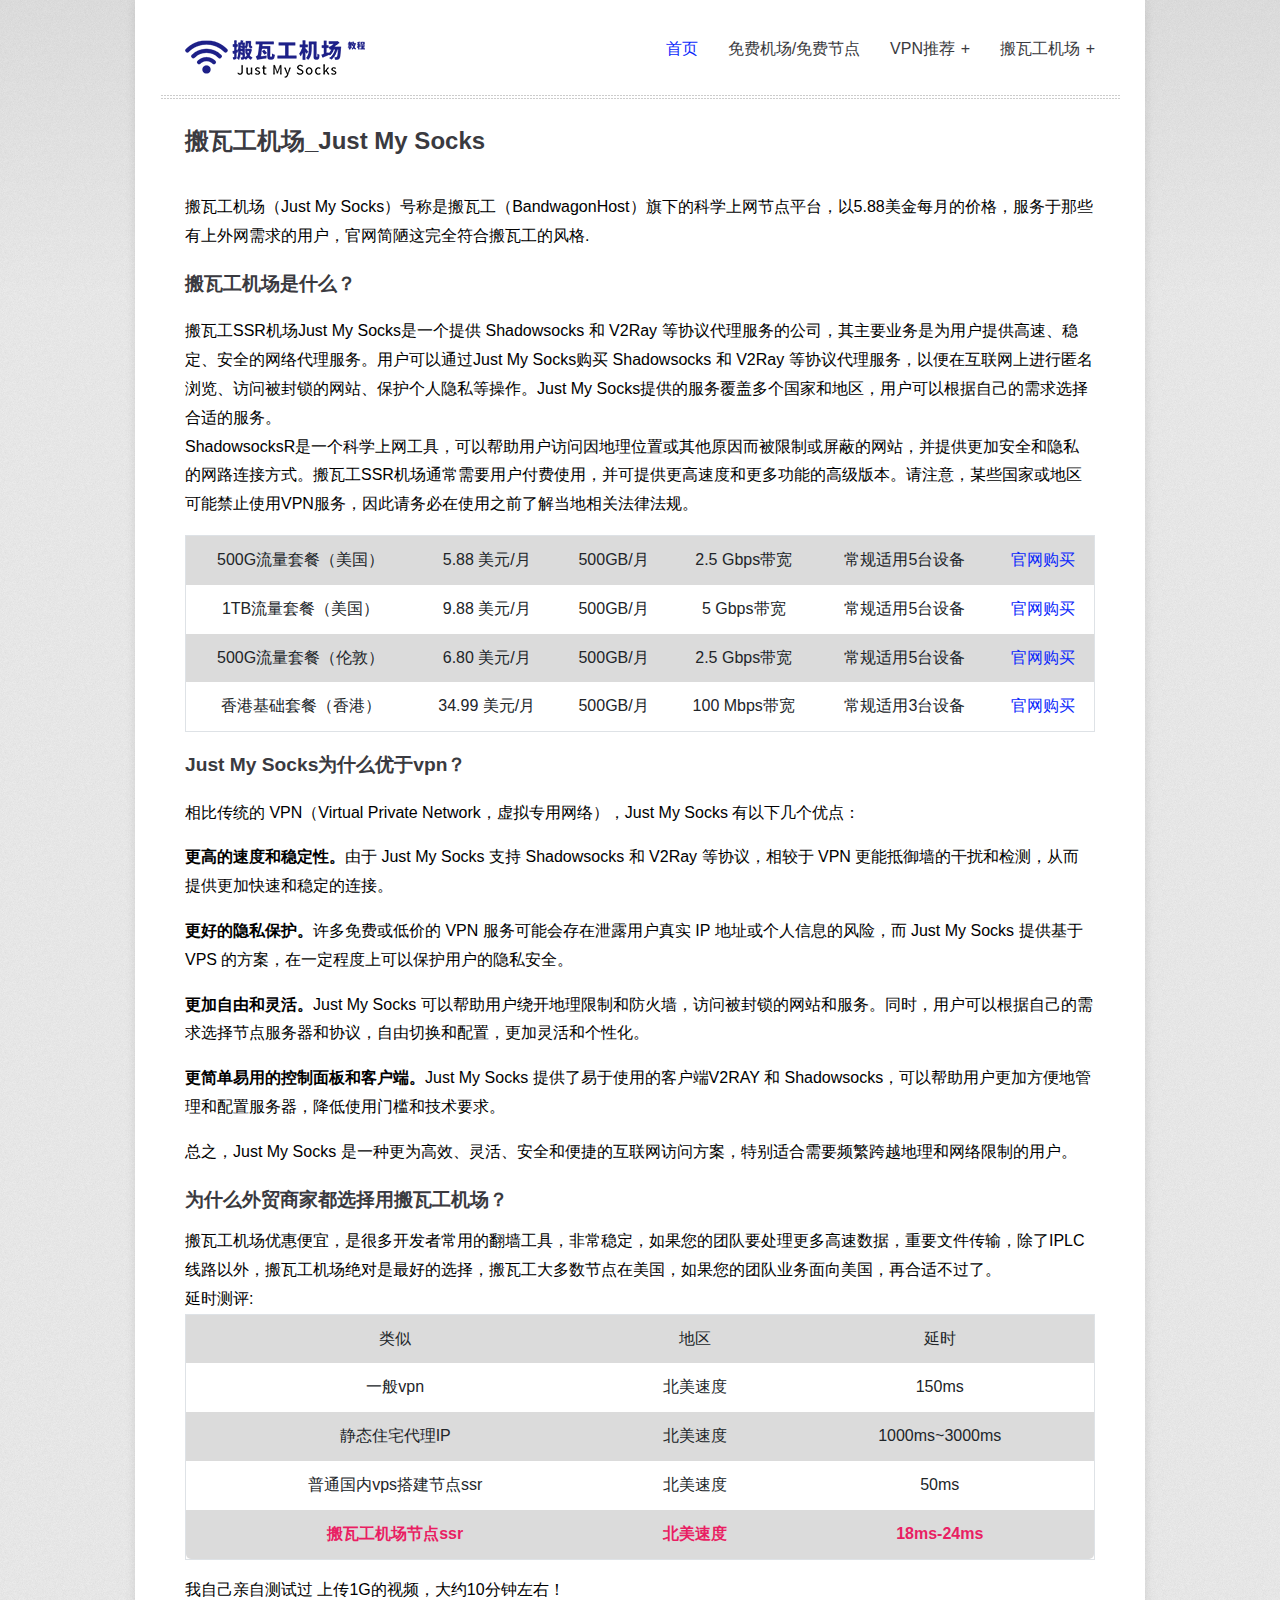
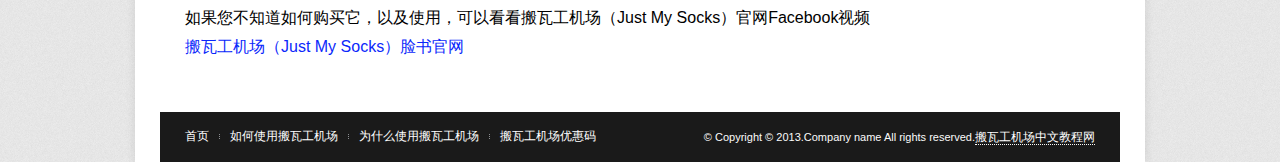
==== commit 32136e99: "new" ====
--- a/index.html
+++ b/index.html
@@ -35,6 +35,12 @@
                 <ul id="menu-primary-nav" class="nav sf-menu clearfix">
                     <li class="current-menu-item"><a href="index.html">首页</a></li>
                     <li><a href="kuliyun.html">免费机场/免费节点</a></li>
+                    <li><a href="best-vpn.html">VPN推荐</a>
+                        <ul>
+                            <li><a href="best-vpn.html">2023年最好的vpn</a></li>
+                            <li><a href="cheapest-vpn.html">2023年最便宜的VPN</a></li>
+                        </ul>
+                    </li>
                     <li><a href="index.html">搬瓦工机场</a>
                         <ul>
                             <li><a href="tutorial.html">如何连接搬瓦工节点</a></li>
@@ -45,7 +51,6 @@
                         </ul>
                     </li>
                 </ul>
-
             </nav>
             <!-- #primary-nav -->
 
--- a/css/style.css
+++ b/css/style.css
@@ -338,9 +338,81 @@
     vertical-align: top
 }
 
+.main {
+    width: 100%;
+}
+
 table {
-    border-collapse: collapse;
-    border-spacing: 0
+    border-spacing: 0;
+    width: 100%;
+}
+
+tr {
+    text-align: center;
+}
+
+th {
+    padding: 10px;
+}
+
+td {
+    display: table-cell;
+    vertical-align: inherit;
+    padding: 10px;
+}
+
+table tbody tr:nth-child(odd) {
+    background-color: #dbdbdb
+}
+
+table thead {
+    background-color: #1a1a1ac7;
+    color: white;
+}
+
+table thead th:first-child {
+    border-radius: 5px 0 0 0;
+    border: 1px solid #1a1a1ac7;
+}
+
+.text-ali {
+    text-align: center;
+    margin: 30px auto;
+}
+
+.text-ali a {
+    color: #fff;
+    background: #CB2027;
+    border: 1px solid #CB2027;
+    padding: 12px 28px;
+    font-family: 'Poppins', sans-serif;
+    font-weight: 500;
+    font-size: 14px;
+}
+
+.tabs a {
+    color: #0e0e0e;
+    text-decoration: none;
+    margin: 15px;
+    font-weight: bold;
+}
+
+table thead td {
+    border-radius: 5px 0 0 0;
+    border: 1px solid #1a1a1ac7;
+}
+
+table thead th:last-child {
+    border-radius: 0 5px 0 0;
+    border-right: 1px solid #1a1a1ac7;
+}
+
+table tbody tr:last-child td:first-child {
+    border-radius: 0 0 0 5px;
+}
+
+table tbody tr:last-child td:last-child {
+    border-radius: 0 0 5px 0;
 }
 
 
